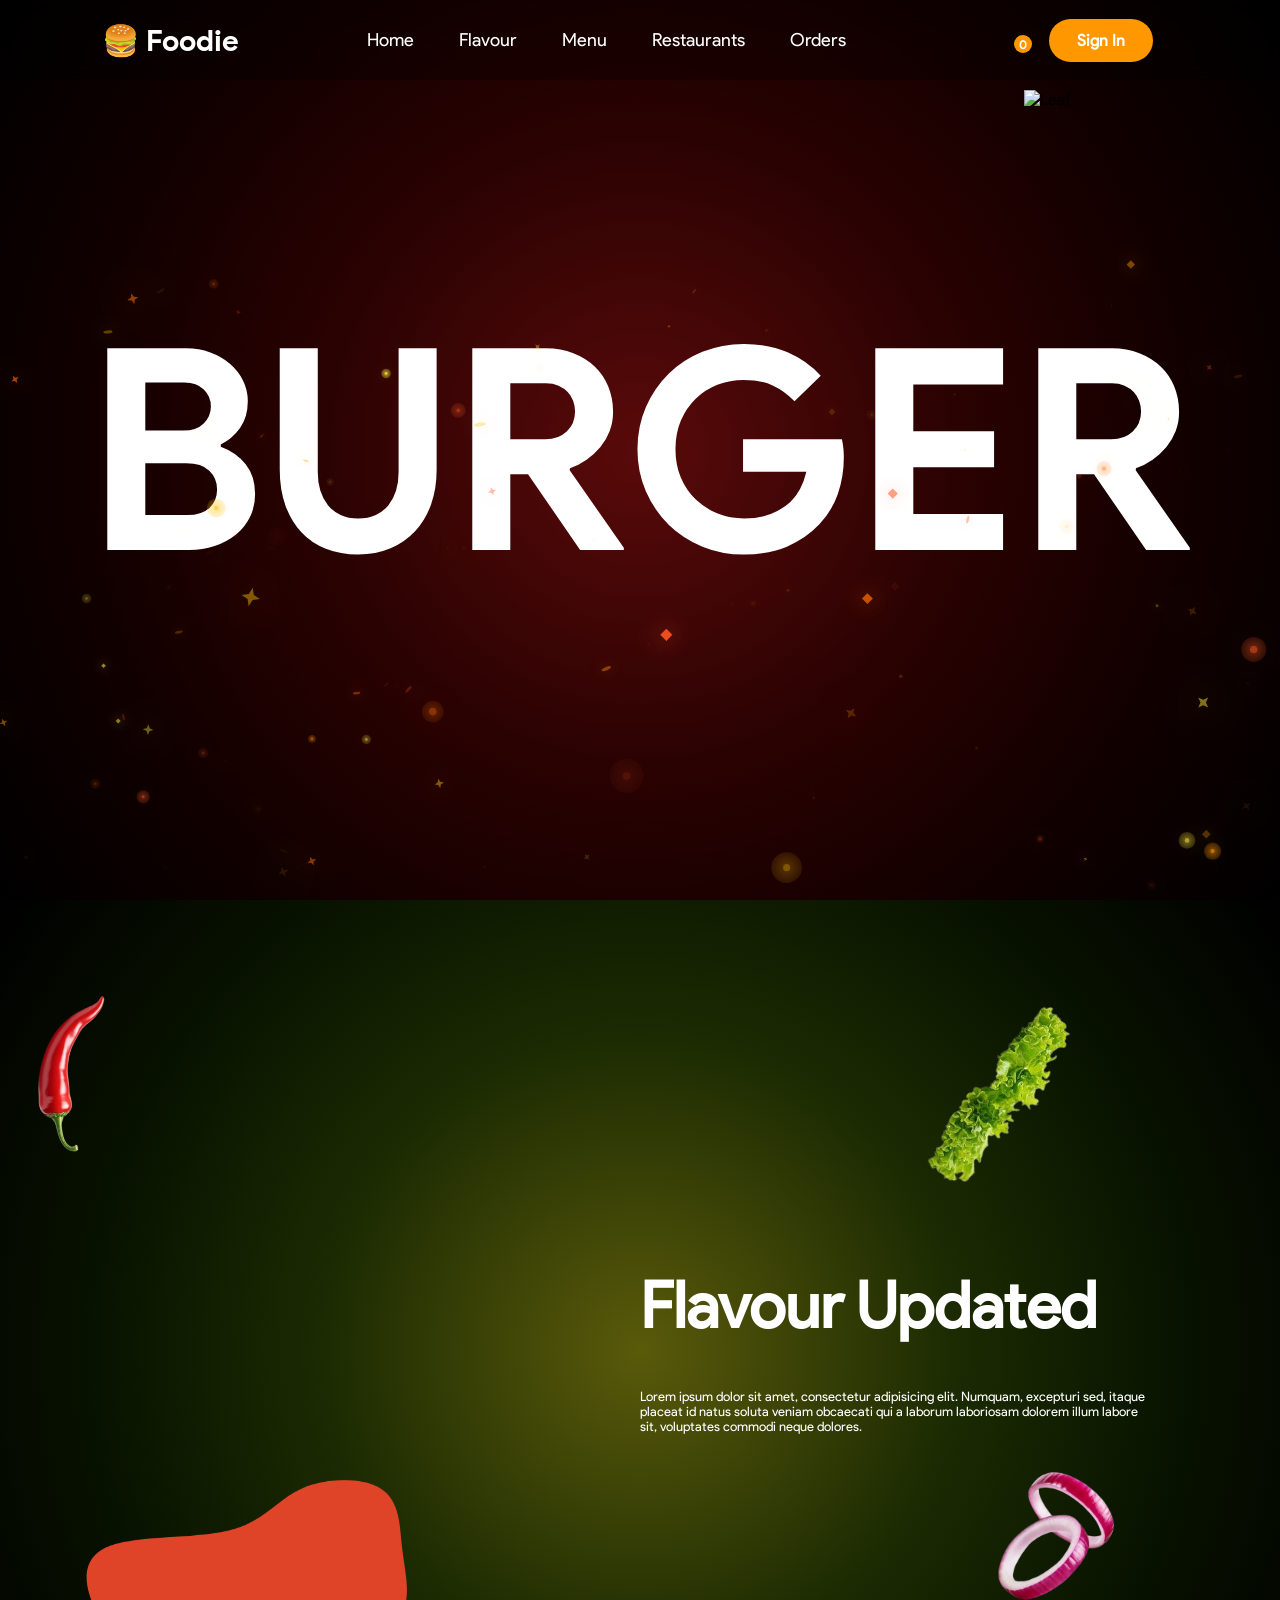
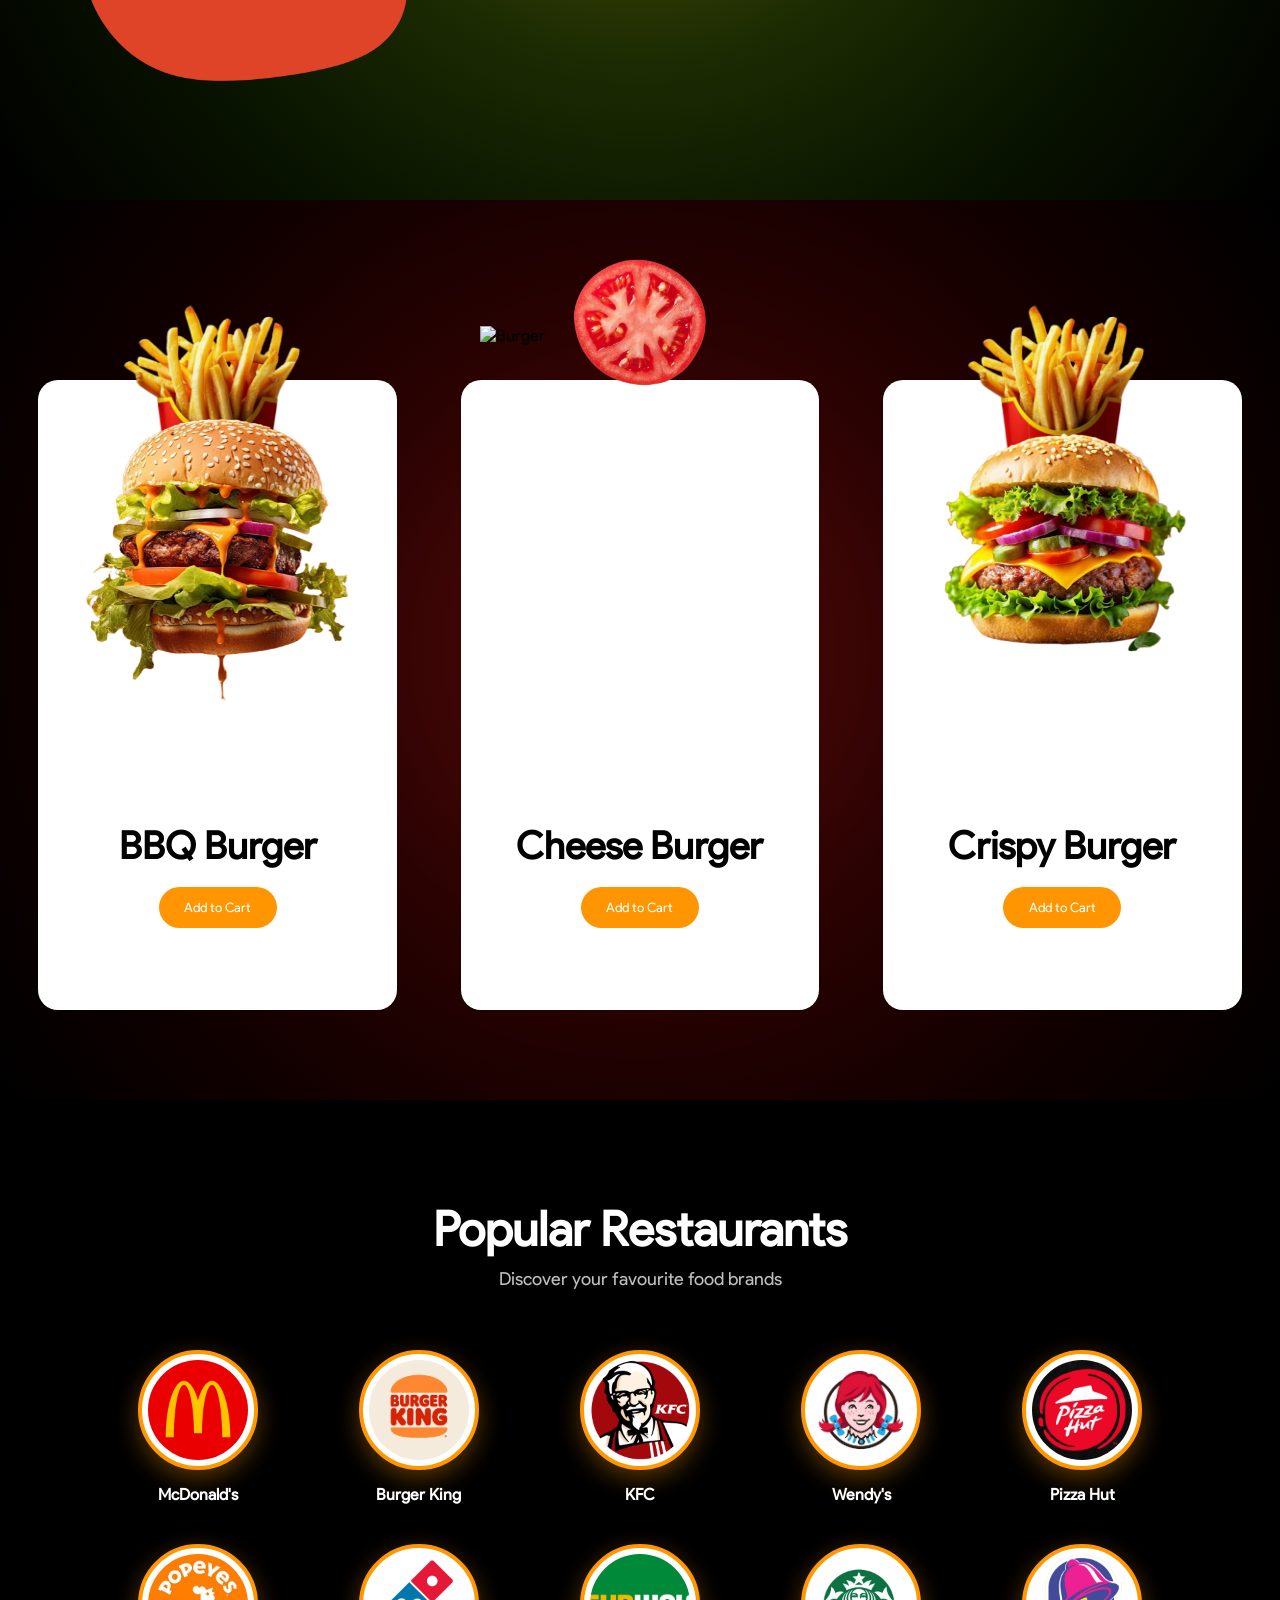
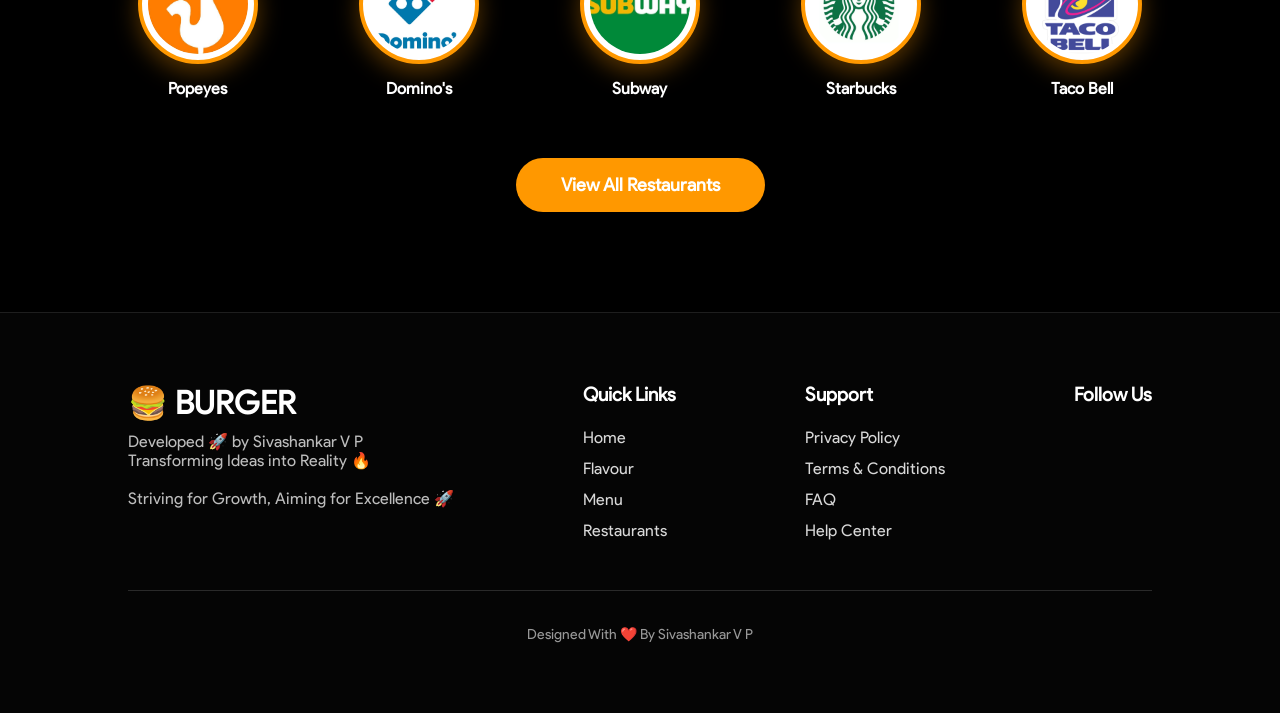
==== burger/index.html @ 48ea782d "Update footer and add new pages" ====
<!DOCTYPE html>
<html lang="en">
<head>
    <meta charset="UTF-8">
    <meta name="viewport" content="width=device-width, initial-scale=1.0">

    <!-- Remix Icons -->
    <link href="https://cdn.jsdelivr.net/npm/remixicon@3.5.0/fonts/remixicon.css" rel="stylesheet">

    <!-- CSS -->
    <link rel="stylesheet" href="style.css">

    <title>Animated Burger Website</title>
</head>

<body>

<div id="main">

    <!-- ================= NAVBAR ================= -->
    <nav>

    <a href="#" class="logo">🍔 Foodie</a>

    <div class="cntr-nav">

        <a href="#home">Home</a>
        <a href="#flavour">Flavour</a>
        <a href="#menu-section">Menu</a>
        <a href="#restaurants">Restaurants</a>
        <a href="#orders">Orders</a>

    </div>

    <div class="nav-right">
        <i class="ri-search-line" id="search-icon" style="color:#fff; font-size:24px; cursor:pointer; transition:.3s;" onmouseover="this.style.color='#ff9800'" onmouseout="this.style.color='#fff'"></i>
        <i class="ri-user-line" id="profile-icon" onclick="window.location.href='profile.html'" style="color:#fff; font-size:24px; cursor:pointer; transition:.3s;" onmouseover="this.style.color='#ff9800'" onmouseout="this.style.color='#fff'"></i>
        <div id="cart-icon-container" style="position:relative; cursor:pointer;" onclick="window.location.href='cart.html'">
            <i class="ri-shopping-cart-2-line" id="cart-icon" style="color:#fff; font-size:24px; transition:.3s;" onmouseover="this.style.color='#ff9800'" onmouseout="this.style.color='#fff'"></i>
            <span id="cart-count" style="position:absolute; top:-5px; right:-8px; background:#ff9800; color:#fff; font-size:12px; font-weight:bold; border-radius:50%; width:18px; height:18px; display:flex; align-items:center; justify-content:center;">0</span>
        </div>

        <a href="login.html" class="sign-btn">Sign In</a>

        <i class="ri-menu-fill" id="menu"></i>

    </div>

</nav>

    <!-- ================= HERO ================= -->
    <section class="one" id="home">

        <h1>BURGER</h1>

        <img id="tomato" src="Assets/tomato.png" alt="Tomato">
        <img id="burger" src="Assets/burger.png" alt="Burger">
        <img id="onion" src="Assets/onion.png" alt="Onion">
        <img id="bleaf" src="Assets/bleaf.png" alt="Leaf">
        <img id="chilli" src="Assets/chilli.png" alt="Chilli">
        <img id="leaf3" src="Assets/coconoutleaf.png" alt="Leaf">
        

    </section>


    <!-- ================= ABOUT ================= -->
    <section class="two" id="flavour">

        <div class="lft-two">

            <svg viewBox="0 0 200 200" xmlns="http://www.w3.org/2000/svg">
                <path fill="#e04428"
                    d="M41.5,-59.5C49.8,-51.1,49.7,-33.6,50.7,-19.2C51.7,-4.7,53.8,6.7,52.4,18.9C51.1,31.1,46.3,44.1,36.9,52.9C27.6,61.8,13.8,66.5,-2.5,70C-18.8,73.4,-37.7,75.6,-52.5,68.5C-67.3,61.5,-78.2,45.2,-84.5,27.1C-90.9,9,-92.7,-10.8,-80.5,-19.3C-68.3,-27.8,-42.1,-24.8,-26.3,-30.8C-10.6,-36.8,-5.3,-51.7,5.7,-59.5C16.6,-67.3,33.2,-68,41.5,-59.5Z"
                    transform="translate(100 100)" />
            </svg>

        </div>

        <div class="rght-two">

            <h1>Flavour Updated</h1>

            <p>
                Lorem ipsum dolor sit amet, consectetur adipisicing elit.
                Numquam, excepturi sed, itaque placeat id natus soluta
                veniam obcaecati qui a laborum laboriosam dolorem illum
                labore sit, voluptates commodi neque dolores.
            </p>

        </div>

    </section>

    <!-- ================= PRODUCTS ================= -->
    <section class="three" id="menu-section">

        <div class="card">

            <img class="lemon fries" src="Assets/fries.png" alt="">
            <img id="burger1" src="Assets/burger1.png" alt="">

            <h1>BBQ Burger</h1>

            <button onclick="addToCartFromHome('BBQ Burger', 199, 'Assets/burger1.png')">Add to Cart</button>

        </div>

        <div class="card">

            <h1>Cheese Burger</h1>

            <button onclick="addToCartFromHome('Cheese Burger', 179, 'Assets/burger1.png')">Add to Cart</button>

        </div>

        <div class="card">

            <img class="lemon fries" src="Assets/fries.png" alt="">
            <img id="burger2" src="Assets/burger2.png" alt="">

            <h1>Crispy Burger</h1>

            <button onclick="addToCartFromHome('Crispy Burger', 159, 'Assets/burger2.png')">Add to Cart</button>

        </div>

    </section>
    <!-- Restaurants -->

<section class="restaurants" id="restaurants">

    <div class="restaurant-title">
        <h1>Popular Restaurants</h1>
        <p>Discover your favourite food brands</p>
    </div>

    <div class="restaurant-list">

        <!-- First 10 Restaurants -->

        <div class="restaurant-item">
            <img src="Assets/logos/mcdonalds.png" alt="McDonald's">
            <span>McDonald's</span>
        </div>

        <div class="restaurant-item">
            <img src="Assets/logos/burgerking.png" alt="Burger King">
            <span>Burger King</span>
        </div>

        <div class="restaurant-item">
            <img src="Assets/logos/kfc.png" alt="KFC">
            <span>KFC</span>
        </div>

        <div class="restaurant-item">
            <img src="Assets/logos/wendys.png" alt="Wendy's">
            <span>Wendy's</span>
        </div>

        <div class="restaurant-item">
            <img src="Assets/logos/pizzahut.png" alt="Pizza Hut">
            <span>Pizza Hut</span>
        </div>

        <div class="restaurant-item">
            <img src="Assets/logos/popeyes.png" alt="Popeyes">
            <span>Popeyes</span>
        </div>

        <div class="restaurant-item">
            <img src="Assets/logos/dominos.png" alt="Domino's">
            <span>Domino's</span>
        </div>

        <div class="restaurant-item">
            <img src="Assets/logos/subway.png" alt="Subway">
            <span>Subway</span>
        </div>

        <div class="restaurant-item">
            <img src="Assets/logos/starbucks.png" alt="Starbucks">
            <span>Starbucks</span>
        </div>

        <div class="restaurant-item">
            <img src="Assets/logos/tacobell.png" alt="Taco Bell">
            <span>Taco Bell</span>
        </div>

        <!-- Hidden Restaurants -->

        <div class="restaurant-item more">
            <img src="Assets/logos/california.png" alt="California Burrito">
            <span>California Burrito</span>
        </div>

        <div class="restaurant-item more">
            <img src="Assets/logos/wowmomo.png" alt="Wow! Momo">
            <span>Wow! Momo</span>
        </div>

        <div class="restaurant-item more">
            <img src="Assets/logos/chicking.png" alt="Chicking">
            <span>Chicking</span>
        </div>

        <div class="restaurant-item more">
            <img src="Assets/logos/faasos.png" alt="Faasos">
            <span>Faasos</span>
        </div>

        <div class="restaurant-item more">
            <img src="Assets/logos/behrouzbiryani.png" alt="Behrouz Biryani">
            <span>Behrouz Biryani</span>
        </div>

    </div>

    <div class="view-btn">
        <button id="viewMore">View All Restaurants</button>
    </div>

</section>

</section>
    <!-- ================= FOOTER ================= -->
    <footer class="footer">

        <div class="footer-container">

            <div class="footer-logo">
                <h2>🍔 BURGER</h2>
                <p>Developed 🚀 by Sivashankar V P<br>
                Transforming Ideas into Reality 🔥<br><br>
                Striving for Growth, Aiming for Excellence 🚀</p>
            </div>

            <div class="footer-links">

                <h3>Quick Links</h3>

                <a href="#">Home</a>
                <a href="#">Flavour</a>
                <a href="#">Menu</a>
                <a href="#">Restaurants</a>

            </div>

            <div class="footer-links">

                <h3>Support</h3>

                <a href="#">Privacy Policy</a>
                <a href="#">Terms & Conditions</a>
                <a href="#">FAQ</a>
                <a href="#">Help Center</a>

            </div>

            <div class="footer-social">

                <h3>Follow Us</h3>

                <div class="icons">

                    <a href="https://www.instagram.com/sivashankar__007/" target="_blank" style="color: inherit; text-decoration: none;"><i class="ri-instagram-line"></i></a>
                    <a href="https://www.linkedin.com/in/sivashankar-vp" target="_blank" style="color: inherit; text-decoration: none;"><i class="ri-linkedin-fill"></i></a>
                </div>

            </div>

        </div>

        <div class="copyright">
            <span style="margin-top: 10px; display: inline-block; font-size: 14px;">Designed With <a href="https://www.instagram.com/sivashankar__007/" target="_blank" style="color: #ff4d6d; text-decoration: none;">❤️</a> By Sivashankar V P</span>
        </div>

    </footer>

</div>

<!-- ================= GSAP ================= -->

<script src="https://cdnjs.cloudflare.com/ajax/libs/gsap/3.12.2/gsap.min.js"></script>

<script src="https://cdnjs.cloudflare.com/ajax/libs/gsap/3.12.2/ScrollTrigger.min.js"></script>

<script>
    function addToCartFromHome(name, price, img) {
        const cart = JSON.parse(localStorage.getItem('cart')) || [];
        const existing = cart.find(item => item.name === name);
        if (existing) {
            existing.quantity += 1;
        } else {
            cart.push({ id: Date.now(), name: name, price: price, quantity: 1, img: img });
        }
        localStorage.setItem('cart', JSON.stringify(cart));
        updateCartCount();

        // Brief visual feedback on the clicked button
        event.target.textContent = '✓ Added!';
        event.target.style.background = '#4caf50';
        setTimeout(() => {
            event.target.textContent = 'Add to Cart';
            event.target.style.background = '';
        }, 1200);
    }

    function updateCartCount() {
        const cart = JSON.parse(localStorage.getItem('cart')) || [];
        const total = cart.reduce((sum, item) => sum + item.quantity, 0);
        const badge = document.getElementById('cart-count');
        if (badge) badge.textContent = total;
    }
    // Update on page load
    document.addEventListener('DOMContentLoaded', updateCartCount);
</script>

<script src="script.js"></script>
<script src="https://cdn.jsdelivr.net/npm/particles.js@2.0.0/particles.min.js"></script>
<script src="particles-init.js"></script>
</body>
</html>
---- burger/style.css ----
@font-face {
    font-family: Product Sans;
    src: url(Fonts/Product\ Sans\ Regular.ttf);
}
@font-face {
    font-family: Product Sans B;
    src: url(Fonts/Product\ Sans\ Bold.ttf);
}
*{
    margin: 0;
    padding: 0;
    box-sizing: border-box;
    font-family: Product Sans;
}
html,
body{
    width:100%;
    overflow-x:hidden;
    scroll-behavior:smooth;
    background:#000;
}

body::-webkit-scrollbar {
    display: none;
  }

#main{
    width:100%;
    overflow-x:hidden;
}

nav{
    position:fixed;
    top:0;
    left:0;
    width:100%;
    height:80px;

    display:flex;
    align-items:center;
    justify-content:space-between;

    padding:0 8%;

    z-index:999;

    background:rgba(0,0,0,.25);
    backdrop-filter:blur(12px);
}

.logo{
    font-size:30px;
    color:#fff;
    text-decoration:none;
    font-family:Product Sans B;
}

.cntr-nav{
    display:flex;
    align-items:center;
    gap:45px;
}

.cntr-nav a{
    color:#fff;
    text-decoration:none;
    font-size:18px;
    transition:.3s;
}

.cntr-nav a:hover{
    color:#ff9800;
}

.nav-right{
    display:flex;
    align-items:center;
    gap:25px;
}

.sign-btn{
    padding:12px 28px;
    border-radius:50px;
    background:#ff9800;
    color:#fff;
    text-decoration:none;
    font-weight:600;
    transition:.3s;
}

.sign-btn:hover{
    background:#ff7b00;
}

#menu{
    color:#fff;
    font-size:30px;
    cursor:pointer;
}

.one{
    display: flex;
    align-items: center;
    justify-content: center;
    width: 100%;
    height: 100vh;
    background: radial-gradient(
    circle at center,
    #5A0A0A 0%,
    #2B0202 40%,
    #120000 70%,
    #000000 100%
);
}

.one h1{
    font-size: 25vw;
    font-family: Product Sans B;
    color: #fff;
}

#burger{
    position: absolute;
    width: 35%;
    z-index: 2;
    transition: all cubic-bezier(0.19, 1, 0.22, 1)0.5s;
}

#tomato{
    position: absolute;
    top: 10%;
    left: 32%;
    width: 15%;
    z-index: 1;
    transition: all cubic-bezier(0.19, 1, 0.22, 1)0.5s;

}

#onion{
    position: absolute;
    width: 20%;
    z-index: 3;
    top: 55%;
    right: 30%;
    transition: all cubic-bezier(0.19, 1, 0.22, 1)0.5s;

}

#bleaf{
    top: 10%;
    left: 0%;
    transform: rotate(60deg);
    position: absolute;
    width: 18%;
    transition: all cubic-bezier(0.19, 1, 0.22, 1)0.5s;

}

#chilli{
    top: 70%;
    left: 80%;
    transform: rotate(-90deg);
    position: absolute;
    width: 12%;
    transition: all cubic-bezier(0.19, 1, 0.22, 1)0.5s;

}

#leaf3{
    position: absolute;
    width: 20%;
    top: 10%;
    right: 0%;
}

.two{
    display: flex;
    width: 100%;
    height: 100vh;
    background: radial-gradient(
    circle at center,
    #5a5a0a 0%,
    #1c2b02 40%,
    #081200 70%,
    #000000 100%
);
}

.lft-two, .rght-two{
    display: flex;
    align-items: flex-start;
    justify-content: center;
    flex-direction: column;
    gap: 5vh;
    width: 50%;
    height: 100%;
}

.lft-two svg{
    margin-top: 50vh;
    width: 90%;
    transform: rotateX(50deg);
}

.rght-two h1{
    color: #fff;
    font-size: 5vw;
}

.rght-two p{
    font-size: 1vw;
    color: #fff;
    width: 80%;
}

.three{
    display: flex;
    align-items: center;
    justify-content: center;
    gap: 5vw;
    width: 100%;
    height: 100vh;
     background: radial-gradient(
    circle at center,
    #5A0A0A 0%,
    #2B0202 40%,
    #120000 70%,
    #000000 100%
);
}

.card{
    position: relative;
    display: flex;
    align-items: center;
    justify-content: center;
    flex-direction: column;
    gap: 2vh;
    width: 25vw;
    height: 70vh;
    margin-top: 10vh;
    border-radius: 20px;
    background-color: #fff;
}

.card h1{
    margin-top:40vh;
    font-size:3vw;
    position:relative;
    z-index:5;
}

.card button{
    font-size: 1vw;
    border-radius: 50px;
    border: none;
    color: #fff;
    background-color: rgb(255, 149, 0);
    padding: 1vw 2vw;
    position: relative;
    z-index: 5;
}

#burger1{
    position:absolute;
    top:-5%;
    left:50%;
    width:75%;
    transform:translateX(-50%);
    z-index:3;
    will-change:transform;
    transition:all .5s cubic-bezier(.19,1,.22,1);
}

#burger2{
    position: absolute;
    top: -5%;
    left: 50%;
    width: 75%;
    transform: translateX(-50%);
    z-index: 2;
    will-change: transform;
    transition: all .5s cubic-bezier(.19,1,.22,1);
}

.lemon{
    position: absolute;
    top: -18%;
    left: 50%;
    width: 55%;
    transform: translateX(-50%);
    transition: all .5s cubic-bezier(0.19,1,0.22,1);
    z-index: 2;
    will-change: transform;
}

.restaurants{
    width:100%;
    padding:100px 8%;
      background:#000;
}

.restaurant-title{
    text-align:center;
    margin-bottom:60px;
}

.restaurant-title h1{
    color:#fff;
    font-size:3rem;
    margin-bottom:10px;
}

.restaurant-title p{
    color:#bfbfbf;
    font-size:18px;
}

.restaurant-list{
    display:grid;
    grid-template-columns:repeat(5, minmax(150px,1fr));
    gap:40px 30px;
    justify-items:center;
    align-items:start;
}

.restaurant-item{
    display:flex;
    flex-direction:column;
    align-items:center;
    justify-content:center;
    text-align:center;
    cursor:pointer;
    transition:.35s ease;
}

.restaurant-item:hover{
    transform:translateY(-8px) scale(1.05);
}

.restaurant-item img{
    width:120px;
    height:120px;
    border-radius:50%;
    object-fit:cover;
    background:#fff;
    padding:6px;
    border:4px solid #ff9800;
    box-shadow:0 8px 25px rgba(255,152,0,.35);
}

.restaurant-item span{
    margin-top:15px;
    color:#fff;
    font-size:16px;
    font-weight:600;
}

.more{
    display:none;
}

.view-btn{
    display:flex;
    justify-content:center;
    margin-top:60px;
}

.view-btn button{
    padding:16px 45px;
    border:none;
    border-radius:50px;
    background:#ff9800;
    color:#fff;
    font-size:18px;
    font-weight:600;
    cursor:pointer;
    transition:.3s;
}

.view-btn button:hover{
    background:#ff7b00;
    transform:translateY(-3px);
}
.footer{
    width:100%;
    background:rgba(8, 8, 8, 0.7);
    backdrop-filter:blur(15px);
    -webkit-backdrop-filter:blur(15px);
    border-top:1px solid rgba(255,255,255,0.1);
    color:#fff;
    padding:70px 10%;
}

.footer-container{
    display:flex;
    justify-content:space-between;
    flex-wrap:wrap;
    gap:50px;
}

.footer-logo h2{
    font-size:2rem;
    margin-bottom:10px;
}

.footer-logo p{
    color:#bdbdbd;
}

.footer-links{
    display:flex;
    flex-direction:column;
    gap:12px;
}

.footer-links h3{
    margin-bottom:10px;
}

.footer-links a{
    color:#d8d8d8;
    text-decoration:none;
    transition:.3s;
}

.footer-links a:hover{
    color:#ff9800;
}

.footer-social .icons{
    display:flex;
    gap:20px;
    margin-top:15px;
}

.footer-social i{
    font-size:28px;
    cursor:pointer;
    transition:.3s;
}

.footer-social i:hover{
    color:#ff9800;
    transform:translateY(-5px);
}

.copyright{
    text-align:center;
    margin-top:50px;
    border-top:1px solid rgba(255,255,255,.15);
    padding-top:25px;
    color:#999;
}
/* ==========================
Responsive Design
========================== */

/* Large Laptop */

@media(max-width:1400px){

.one h1{
    font-size:22vw;
}

#burger{
    width:42%;
}

.card{
    width:28vw;
}

}

/* Laptop */

@media(max-width:1200px){

nav{
    padding:0 6vw;
}

nav a{
    font-size:16px;
}

nav i{
    font-size:22px;
}

#burger{
    width:45%;
}

#tomato{
    width:18%;
}

#onion{
    width:22%;
}

.card{
    width:30vw;
    height:65vh;
}

.card h1{
    font-size:38px;
}

}

/* Tablet */

@media(max-width:992px){

.one h1{
    font-size:24vw;
}

#burger{
    width:60%;
}

#tomato{
    width:22%;
}

#onion{
    width:26%;
}

#bleaf{
    width:25%;
}

#chilli{
    width:18%;
}

.two{
    flex-direction:column;
    height:auto;
    padding:80px 0;
}

.lft-two,
.rght-two{
    width:100%;
    align-items:center;
    text-align:center;
}

.lft-two svg{
    margin-top:0;
    width:70%;
}

.rght-two{
    padding:40px;
}

.rght-two h1{
    font-size:55px;
}

.rght-two p{
    width:90%;
    font-size:16px;
    line-height:28px;
}

.three{
    flex-direction:column;
    height:auto;
    padding:120px 0;
}

.card{
    width:80%;
    height:520px;
}

.card h1{
    font-size:45px;
}

.card button{
    font-size:18px;
    padding:15px 40px;
}

#burger1{
    width:40%;
}

#burger2{
    width:55%;
}

.lemon{
    width:220px;
}

}

/* Mobile */

@media(max-width:768px){

nav{
    padding:0 20px;
}

.cntr-nav{
    display:none;
}

nav a{
    font-size:20px;
}

nav i{
    font-size:28px;
}

.one{
    overflow:hidden;
}

.one h1{
    font-size:28vw;
}

#burger{
    width:82%;
}

#tomato{
    width:30%;
    left:15%;
}

#onion{
    width:35%;
    right:8%;
}

#bleaf{
    width:30%;
}

#chilli{
    width:22%;
}

#leaf3{
    width:35%;
}

.rght-two h1{
    font-size:42px;
}

.rght-two p{
    font-size:15px;
    line-height:28px;
}

.card{
    width:90%;
    height:500px;
}

.card h1{
    font-size:38px;
}

.card button{
    font-size:16px;
}

.footer-container{
    flex-direction:column;
}

}

/* Small Mobile */

@media(max-width:480px){

.one h1{
    font-size:30vw;
}

#burger{
    width:95%;
}

#tomato{
    width:34%;
}

#onion{
    width:42%;
}

#bleaf{
    width:40%;
}

#chilli{
    width:28%;
}

#leaf3{
    width:45%;
}

.rght-two h1{
    font-size:34px;
}

.rght-two p{
    width:95%;
    font-size:14px;
}

.card{
    width:94%;
    height:460px;
}

.card h1{
    font-size:32px;
}

.card button{
    padding:14px 34px;
}

.footer{
    padding:50px 25px;
}

.footer-logo h2{
    font-size:30px;
}

}
@media(max-width:768px){

.cntr-nav{

    position:absolute;
    top:80px;
    left:0;
    width:100%;

    background:#111;

    display:flex;
    flex-direction:column;

    align-items:center;

    gap:30px;

    padding:40px 0;

    transform:translateY(-150%);

    transition:.4s;

}

.cntr-nav.show{
    transform:translateY(0);
}

.sign-btn{
    display:none;
}

}

#particles-js {
    position: fixed;
    width: 100%;
    height: 100%;
    top: 0;
    left: 0;
    z-index: 1;
    pointer-events: none;
}
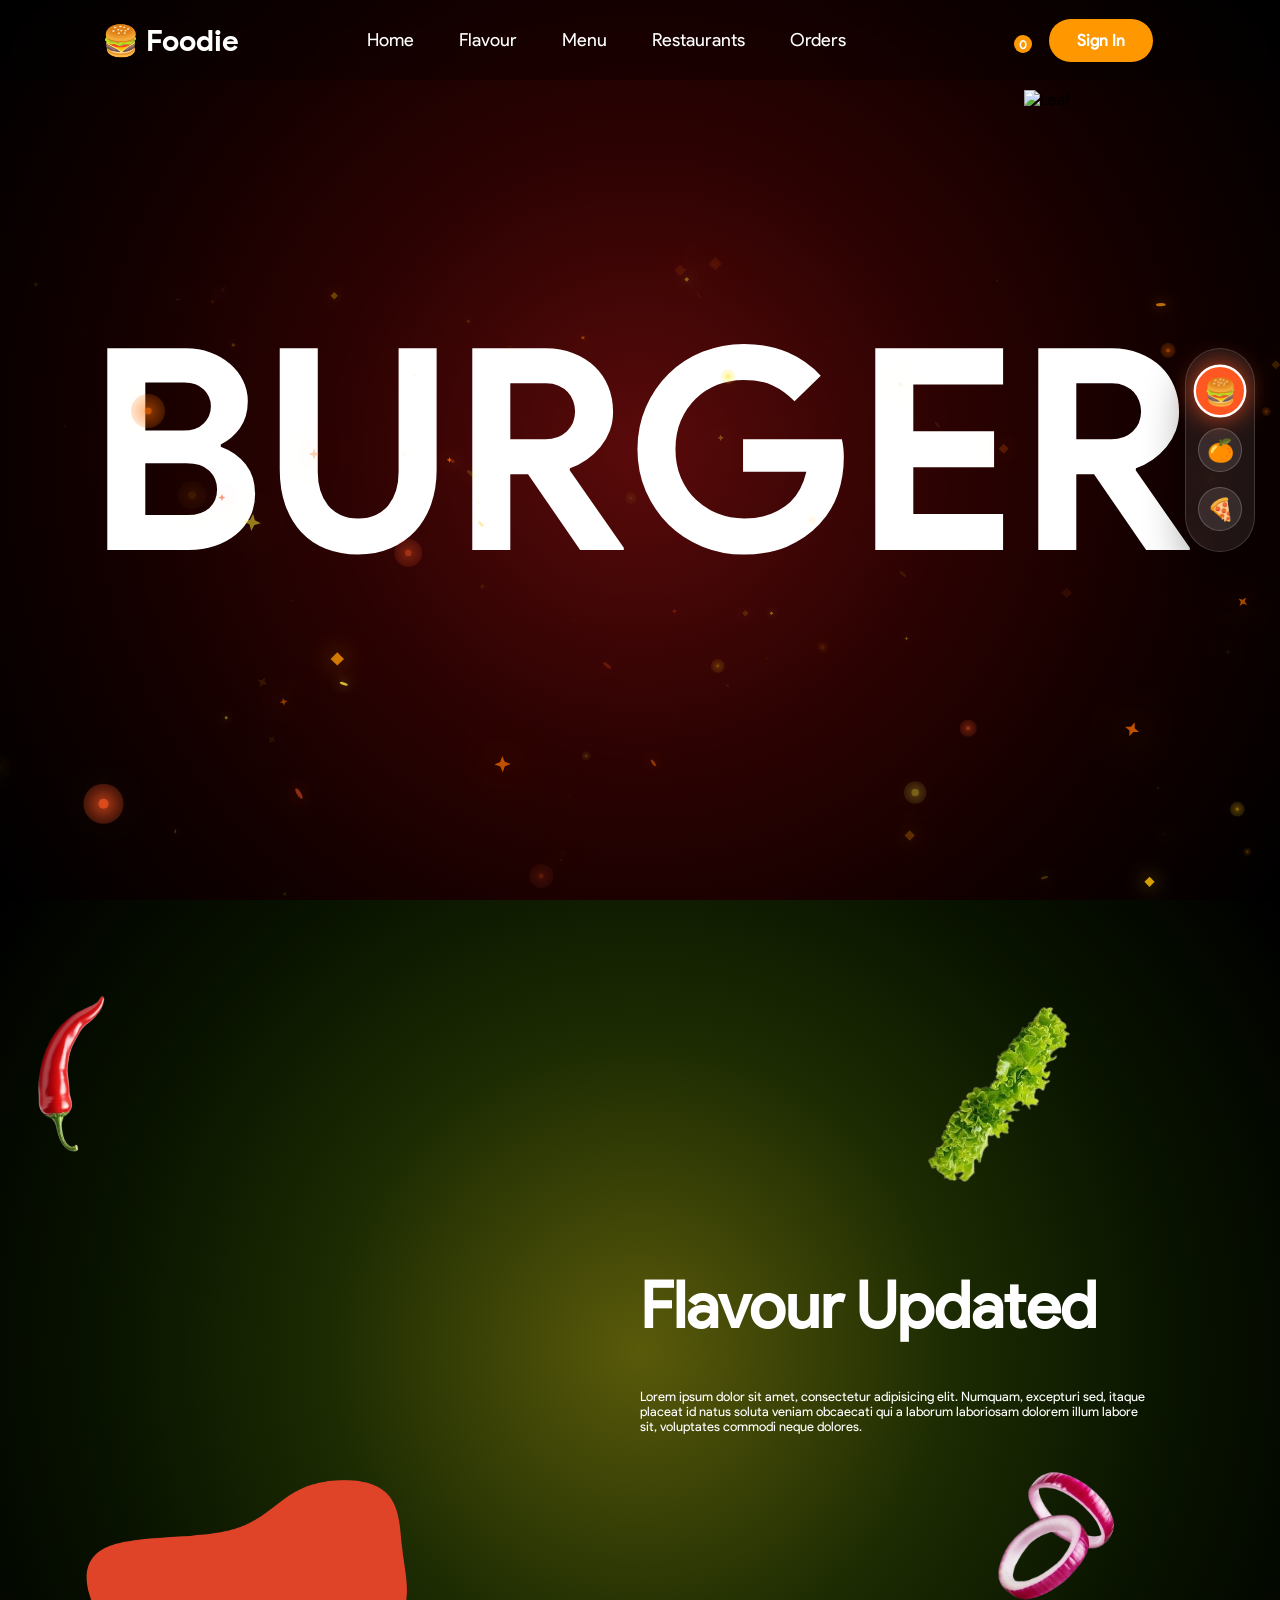
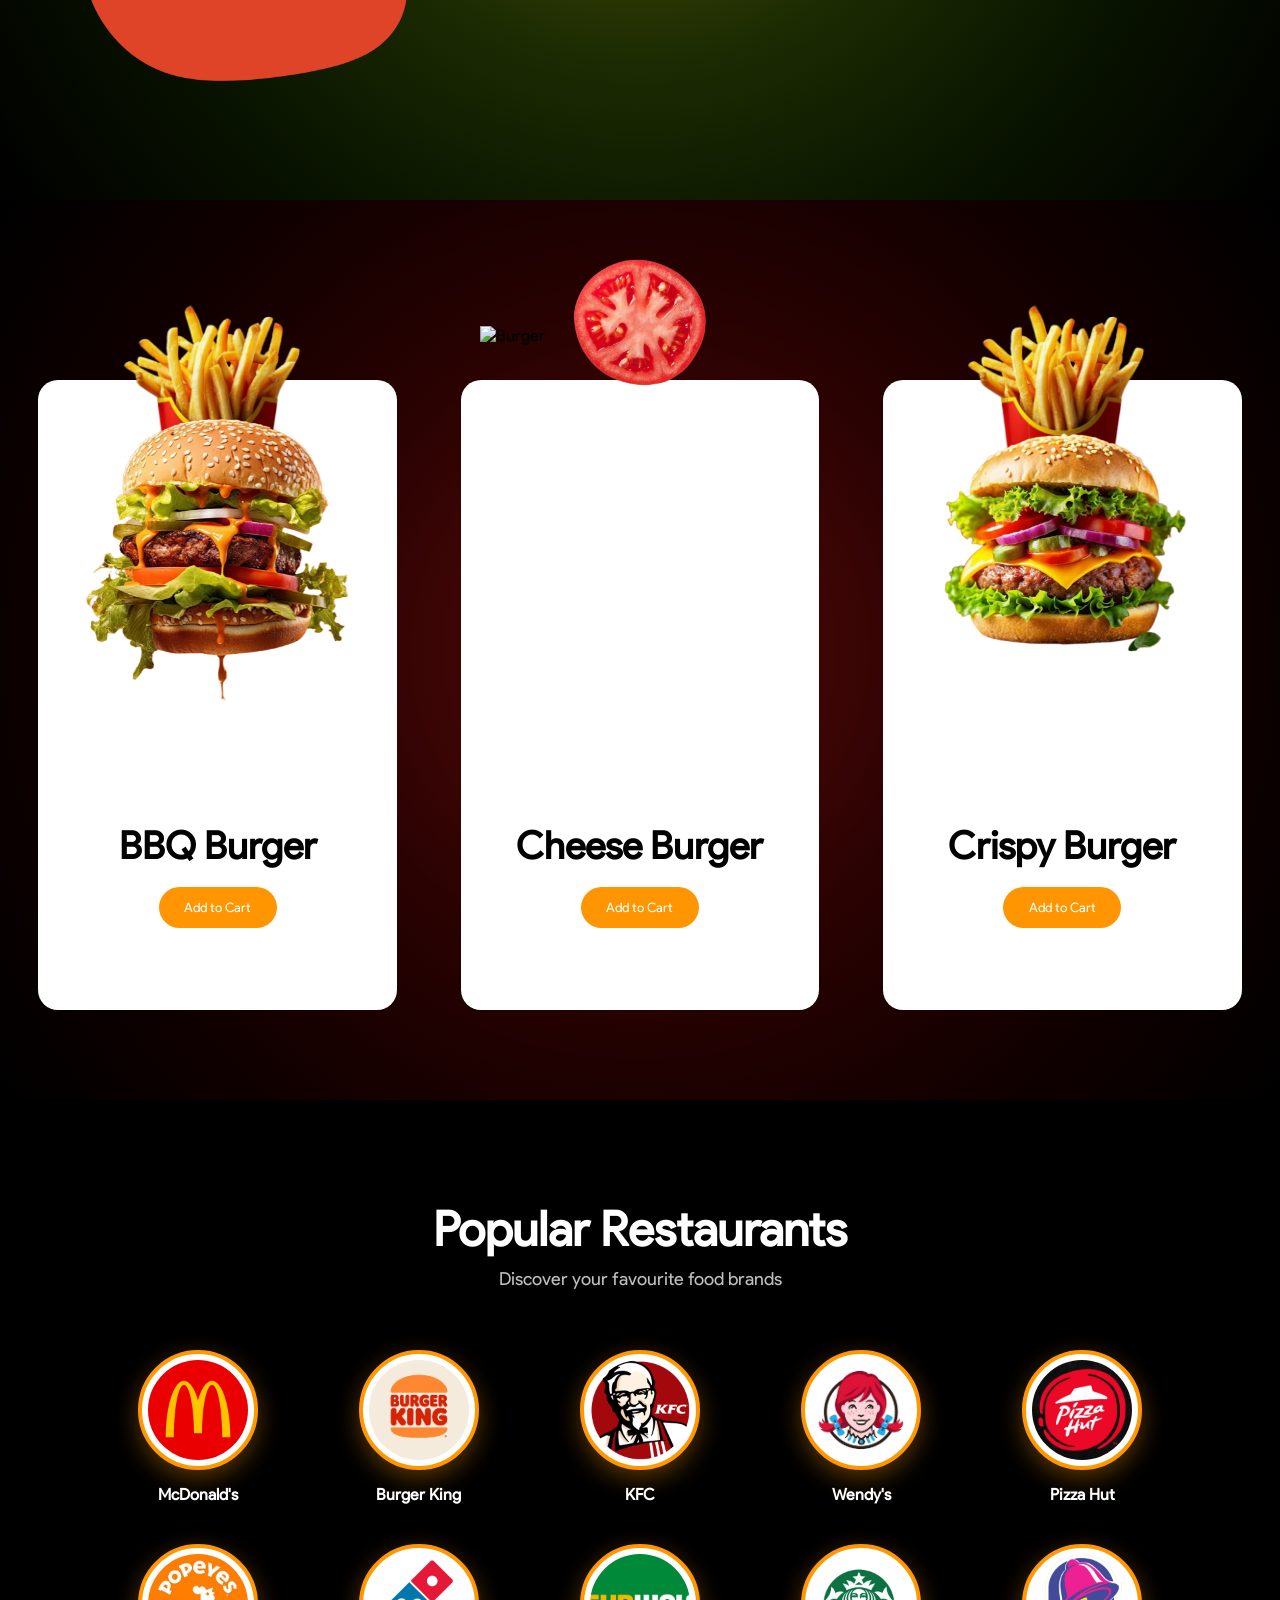
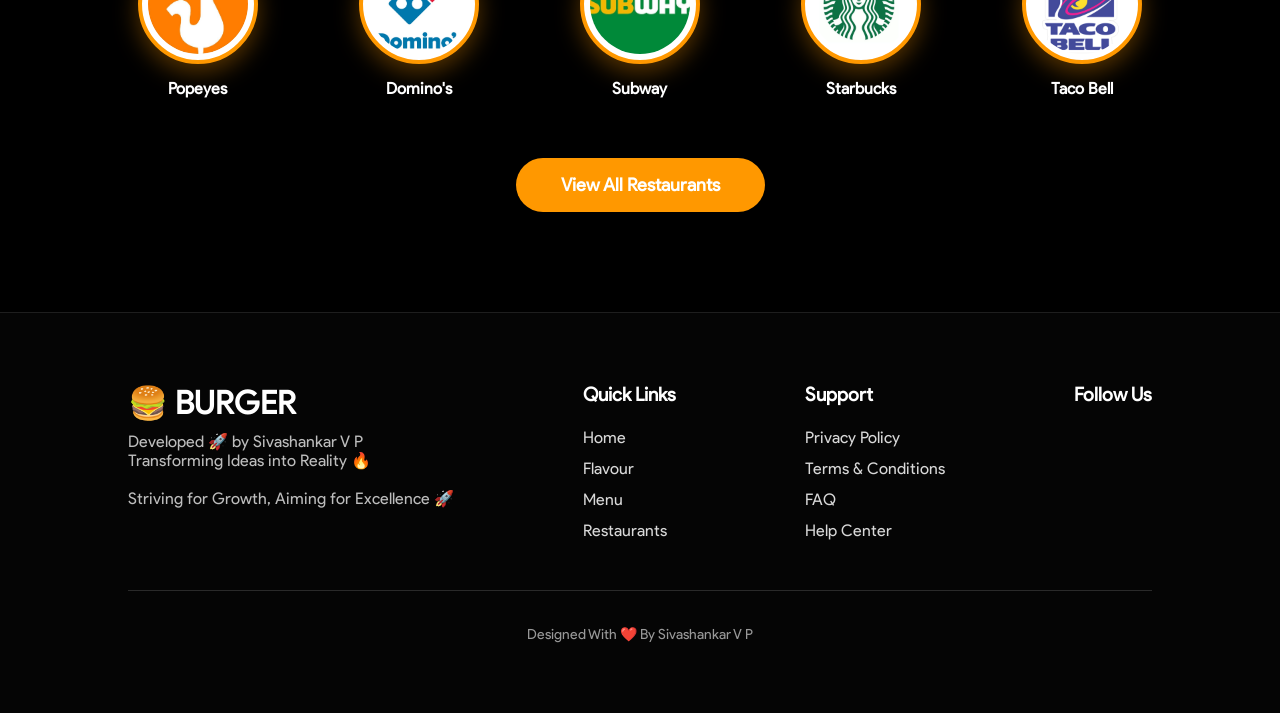
==== commit a6f129da: "Merge Fanta into Burger and reorganize assets" ====
--- a/burger/index.html
+++ b/burger/index.html
@@ -40,6 +40,8 @@
             <span id="cart-count" style="position:absolute; top:-5px; right:-8px; background:#ff9800; color:#fff; font-size:12px; font-weight:bold; border-radius:50%; width:18px; height:18px; display:flex; align-items:center; justify-content:center;">0</span>
         </div>
 
+
+
         <a href="login.html" class="sign-btn">Sign In</a>
 
         <i class="ri-menu-fill" id="menu"></i>
@@ -49,7 +51,7 @@
 </nav>
 
     <!-- ================= HERO ================= -->
-    <section class="one" id="home">
+    <section class="one burger-section" id="home">
 
         <h1>BURGER</h1>
 
@@ -65,7 +67,7 @@
 
 
     <!-- ================= ABOUT ================= -->
-    <section class="two" id="flavour">
+    <section class="two burger-section" id="flavour">
 
         <div class="lft-two">
 
@@ -93,7 +95,7 @@
     </section>
 
     <!-- ================= PRODUCTS ================= -->
-    <section class="three" id="menu-section">
+    <section class="three burger-section" id="menu-section">
 
         <div class="card">
 
@@ -122,6 +124,81 @@
             <h1>Crispy Burger</h1>
 
             <button onclick="addToCartFromHome('Crispy Burger', 159, 'Assets/burger2.png')">Add to Cart</button>
+
+        </div>
+
+    </section>
+
+    <!-- ================= FANTA HERO ================= -->
+    <section class="fanta-one fanta-section" id="fanta-home" style="display: none;">
+
+        <h1>FANTA</h1>
+
+        <img id="fanta-orange-cut" src="Assets/orange2.png" alt="Orange Cut">
+        <img id="fanta-fanta" src="Assets/fanta.png" alt="Fanta Can">
+        <img id="fanta-orange" src="Assets/orange.webp" alt="Orange">
+        <img id="fanta-leaf" src="Assets/leaf.webp" alt="Leaf">
+        <img id="fanta-leaf2" src="Assets/leaf2.png" alt="Leaf">
+        <img id="fanta-leaf3" src="Assets/coconoutleaf.png" alt="Leaf">
+
+    </section>
+
+
+    <!-- ================= FANTA ABOUT ================= -->
+    <section class="fanta-two fanta-section" id="fanta-flavour" style="display: none;">
+
+        <div class="fanta-lft-two">
+
+            <svg viewBox="0 0 200 200" xmlns="http://www.w3.org/2000/svg">
+                <path fill="#e04428"
+                    d="M41.5,-59.5C49.8,-51.1,49.7,-33.6,50.7,-19.2C51.7,-4.7,53.8,6.7,52.4,18.9C51.1,31.1,46.3,44.1,36.9,52.9C27.6,61.8,13.8,66.5,-2.5,70C-18.8,73.4,-37.7,75.6,-52.5,68.5C-67.3,61.5,-78.2,45.2,-84.5,27.1C-90.9,9,-92.7,-10.8,-80.5,-19.3C-68.3,-27.8,-42.1,-24.8,-26.3,-30.8C-10.6,-36.8,-5.3,-51.7,5.7,-59.5C16.6,-67.3,33.2,-68,41.5,-59.5Z"
+                    transform="translate(100 100)" />
+            </svg>
+
+        </div>
+
+        <div class="fanta-rght-two">
+
+            <h1>Flavour Updated</h1>
+
+            <p>
+                Lorem ipsum dolor sit amet, consectetur adipisicing elit. Numquam, excepturi sed, itaque placeat id natus soluta veniam obcaecati qui a laborum laboriosam dolorem illum labore sit, voluptates commodi neque dolores tempore temporibus deleniti? Nobis, ratione hic error quis cum neque nulla laudantium nostrum sit nihil dolorum quisquam enim quaerat, eaque ex sequi, harum totam quia non! Labore, neque! Amet voluptatem illo similique recusandae! Ex quaerat quibusdam asperiores, ducimus tempore magni labore. Tenetur voluptas, quos ex repellendus provident mollitia laboriosam adipisci alias a impedit, cum accusamus rerum delectus eaque facilis veniam quia laborum incidunt ea assumenda! Eos magni aspernatur quod distinctio.
+            </p>
+
+        </div>
+
+    </section>
+
+    <!-- ================= FANTA PRODUCTS ================= -->
+    <section class="fanta-three fanta-section" id="fanta-menu-section" style="display: none;">
+
+        <div class="fanta-card">
+
+            <img class="fanta-lemon fanta-lemon1" src="Assets/lemon.webp" alt="">
+            <img id="fanta-cocacola" src="Assets/cocacola.png" alt="">
+
+            <h1>CocaCola</h1>
+
+            <button onclick="addToCartFromHome('CocaCola', 99, 'Assets/cocacola.png')">Add to Cart</button>
+
+        </div>
+
+        <div class="fanta-card">
+
+            <h1>Fanta</h1>
+
+            <button onclick="addToCartFromHome('Fanta', 89, 'Assets/fanta.png')">Add to Cart</button>
+
+        </div>
+
+        <div class="fanta-card">
+
+            <img class="fanta-lemon fanta-lemon2" src="Assets/lemon.webp" alt="">
+            <img id="fanta-pepsi" src="Assets/pepsi.png" alt="">
+
+            <h1>Pepsi</h1>
+
+            <button onclick="addToCartFromHome('Pepsi', 99, 'Assets/pepsi.png')">Add to Cart</button>
 
         </div>
 
@@ -318,6 +395,13 @@
     document.addEventListener('DOMContentLoaded', updateCartCount);
 </script>
 
+    <!-- ================= FLOATING GLASSMORPHIC THEME SELECTOR ================= -->
+    <div class="theme-selector-floating">
+        <button id="burger-theme" class="theme-btn active-theme" title="Burger Theme">🍔</button>
+        <button id="fanta-theme" class="theme-btn" title="Fanta Theme">🍊</button>
+        <button id="pizza-theme" class="theme-btn" title="Pizza Theme">🍕</button>
+    </div>
+
 <script src="script.js"></script>
 <script src="https://cdn.jsdelivr.net/npm/particles.js@2.0.0/particles.min.js"></script>
 <script src="particles-init.js"></script>
--- a/burger/style.css
+++ b/burger/style.css
@@ -796,4 +796,345 @@
     left: 0;
     z-index: 1;
     pointer-events: none;
+}
+
+/* ==========================================================================
+   Fanta Theme Styles & Animations
+   ========================================================================== */
+
+   
+.fanta-one {
+    display: flex;
+    align-items: center;
+    justify-content: center;
+    width: 100%;
+    height: 100vh;
+    background: radial-gradient(
+    circle at center,
+    #FFD166 0%,
+    #FFB000 18%,
+    #FF8A00 38%,
+    #F97316 60%,
+    #D95D00 80%,
+    #8A3A00 100%
+);
+}
+
+.fanta-one h1 {
+    font-size: 25vw;
+    font-family: Product Sans B;
+    color: #fff;
+}
+
+#fanta-fanta {
+    position: absolute;
+    width: 40%;
+    z-index: 100;
+}
+
+#fanta-orange-cut {
+    position: absolute;
+    top: 10%;
+    left: 32%;
+    width: 15%;
+    z-index: 99;
+}
+
+#fanta-orange {
+    position: absolute;
+    width: 20%;
+    z-index: 101;
+    top: 55%;
+    right: 30%;
+}
+
+#fanta-leaf {
+    top: 10%;
+    left: 0%;
+    transform: rotate(60deg);
+    position: absolute;
+    width: 18%;
+    z-index: 98;
+}
+
+#fanta-leaf2 {
+    top: 70%;
+    left: 80%;
+    transform: rotate(-90deg);
+    position: absolute;
+    width: 12%;
+    z-index: 98;
+}
+
+#fanta-leaf3 {
+    position: absolute;
+    width: 20%;
+    top: 10%;
+    right: 0%;
+    z-index: 97;
+}
+
+.fanta-two {
+    display: flex;
+    width: 100%;
+    height: 100vh;
+   background: radial-gradient(
+    circle at center,
+    #2E8B57 0%,
+    #1F6B45 30%,
+    #12422D 65%,
+    #071B12 100%
+);
+}
+
+.fanta-lft-two, .fanta-rght-two {
+    display: flex;
+    align-items: flex-start;
+    justify-content: center;
+    flex-direction: column;
+    gap: 5vh;
+    width: 50%;
+    height: 100%;
+}
+
+.fanta-lft-two svg {
+    margin-top: 50vh;
+    width: 90%;
+    transform: rotateX(50deg);
+}
+
+.fanta-rght-two h1 {
+    color: #fff;
+    font-size: 5vw;
+}
+
+.fanta-rght-two p {
+    font-size: 1vw;
+    color: #fff;
+    width: 80%;
+}
+
+.fanta-three {
+    display: flex;
+    align-items: center;
+    justify-content: center;
+    gap: 5vw;
+    width: 100%;
+    height: 100vh;
+   background: radial-gradient(
+    circle at center,
+    #FFD166 0%,
+    #FFB000 18%,
+    #FF8A00 38%,
+    #F97316 60%,
+    #D95D00 80%,
+    #8A3A00 100%
+);
+}
+
+.fanta-card {
+    position: relative;
+    display: flex;
+    align-items: center;
+    justify-content: center;
+    flex-direction: column;
+    gap: 2vh;
+    width: 25vw;
+    height: 70vh;
+    margin-top: 10vh;
+    border-radius: 20px;
+    background-color: #fff;
+}
+
+.fanta-card h1 {
+    margin-top: 40vh;
+    font-size: 3vw;
+    position: relative;
+    z-index: 5;
+}
+
+.fanta-card button {
+    font-size: 1vw;
+    border-radius: 50px;
+    border: none;
+    color: #fff;
+    background-color: rgb(255, 149, 0);
+    padding: 1vw 2vw;
+    cursor: pointer;
+    transition: 0.3s;
+    position: relative;
+    z-index: 5;
+}
+
+.fanta-card button:hover {
+    background-color: rgb(230, 130, 0);
+}
+
+#fanta-cocacola {
+    top: -15%;
+    position: absolute;
+    width: 12vw;
+    left: 50%;
+    transform: translate(-50%, 0%);
+    z-index: 3;
+}
+
+#fanta-pepsi {
+    top: -15%;
+    position: absolute;
+    width: 17vw;
+    left: 50%;
+    transform: translate(-50%, 0%);
+    z-index: 2;
+}
+
+.fanta-lemon {
+    top: -30%;
+    position: absolute;
+    left: 50%;
+    width: 18vw;
+    transform: translate(-50%, 0%);
+    z-index: 2;
+}
+
+/* Fanta Responsive Styles */
+@media(max-width:1400px){
+    .fanta-one h1 { font-size:22vw; }
+    #fanta-fanta { width:42%; }
+    .fanta-card { width:28vw; }
+}
+@media(max-width:1200px){
+    #fanta-fanta { width:45%; }
+    #fanta-orange-cut { width:18%; }
+    #fanta-orange { width:22%; }
+    .fanta-card { width:30vw; height:65vh; }
+    .fanta-card h1 { font-size:38px; }
+}
+@media(max-width:992px){
+    .fanta-one h1 { font-size:24vw; }
+    #fanta-fanta { width:60%; }
+    #fanta-orange-cut { width:22%; }
+    #fanta-orange { width:26%; }
+    #fanta-leaf { width:25%; }
+    #fanta-leaf2 { width:18%; }
+    .fanta-two { flex-direction:column; height:auto; padding:80px 0; }
+    .fanta-lft-two, .fanta-rght-two { width:100%; align-items:center; text-align:center; }
+    .fanta-lft-two svg { margin-top:0; width:70%; }
+    .fanta-rght-two { padding:40px; }
+    .fanta-rght-two h1 { font-size:55px; }
+    .fanta-rght-two p { width:90%; font-size:16px; line-height:28px; }
+    .fanta-three { flex-direction:column; height:auto; padding:120px 0; }
+    .fanta-card { width:80%; height:520px; }
+    .fanta-card h1 { font-size:45px; }
+    .fanta-card button { font-size:18px; padding:15px 40px; }
+    #fanta-cocacola { width:40%; }
+    #fanta-pepsi { width:55%; }
+    .fanta-lemon { width:220px; }
+}
+@media(max-width:768px){
+    .fanta-one { overflow:hidden; }
+    .fanta-one h1 { font-size:28vw; }
+    #fanta-fanta { width:82%; }
+    #fanta-orange-cut { width:30%; left:15%; }
+    #fanta-orange { width:35%; right:8%; }
+    #fanta-leaf { width:30%; }
+    #fanta-leaf2 { width:22%; }
+    #fanta-leaf3 { width:35%; }
+    .fanta-rght-two h1 { font-size:42px; }
+    .fanta-rght-two p { font-size:15px; line-height:28px; }
+    .fanta-card { width:90%; height:500px; }
+    .fanta-card h1 { font-size:38px; }
+    .fanta-card button { font-size:16px; }
+}
+@media(max-width:480px){
+    .fanta-one h1 { font-size:30vw; }
+    #fanta-fanta { width:95%; }
+    #fanta-orange-cut { width:34%; }
+    #fanta-orange { width:42%; }
+    #fanta-leaf { width:40%; }
+    #fanta-leaf2 { width:28%; }
+    #fanta-leaf3 { width:45%; }
+    .fanta-rght-two h1 { font-size:34px; }
+    .fanta-rght-two p { width:95%; font-size:14px; }
+    .fanta-card { width:94%; height:460px; }
+    .fanta-card h1 { font-size:32px; }
+    .fanta-card button { padding:14px 34px; }
+}
+/* Floating Glassmorphic Theme Selector */
+.theme-selector-floating {
+    position: fixed;
+    right: 25px;
+    top: 50%;
+    transform: translateY(-50%);
+    z-index: 10000;
+    display: flex;
+    flex-direction: column;
+    gap: 15px;
+    background: rgba(255, 255, 255, 0.08);
+    backdrop-filter: blur(16px);
+    -webkit-backdrop-filter: blur(16px);
+    border: 1px solid rgba(255, 255, 255, 0.15);
+    border-radius: 50px;
+    padding: 20px 12px;
+    box-shadow: 0 20px 40px rgba(0, 0, 0, 0.4);
+    transition: all 0.3s ease;
+}
+
+.theme-btn {
+    width: 44px;
+    height: 44px;
+    border-radius: 50%;
+    border: 1px solid rgba(255, 255, 255, 0.2);
+    background: rgba(255, 255, 255, 0.1);
+    color: #fff;
+    font-size: 22px;
+    display: flex;
+    align-items: center;
+    justify-content: center;
+    cursor: pointer;
+    transition: all 0.3s cubic-bezier(0.175, 0.885, 0.32, 1.275);
+}
+
+.theme-btn:hover {
+    background: rgba(255, 255, 255, 0.25);
+    transform: scale(1.15);
+}
+
+.theme-btn.active-theme {
+    border: 2px solid #fff;
+    transform: scale(1.2);
+}
+
+#burger-theme.active-theme {
+    background: #ff5722;
+    box-shadow: 0 0 20px rgba(255, 87, 34, 0.8);
+}
+
+#fanta-theme.active-theme {
+    background: #ff9800;
+    box-shadow: 0 0 20px rgba(255, 152, 0, 0.8);
+}
+
+#pizza-theme.active-theme {
+    background: #e53935;
+    box-shadow: 0 0 20px rgba(229, 57, 53, 0.8);
+}
+
+@media(max-width: 768px) {
+    .theme-selector-floating {
+        right: 50%;
+        top: auto;
+        bottom: 20px;
+        transform: translateX(50%);
+        flex-direction: row;
+        padding: 12px 20px;
+        gap: 20px;
+        box-shadow: 0 10px 30px rgba(0, 0, 0, 0.3);
+    }
+    
+    .theme-btn {
+        width: 40px;
+        height: 40px;
+        font-size: 20px;
+    }
 }
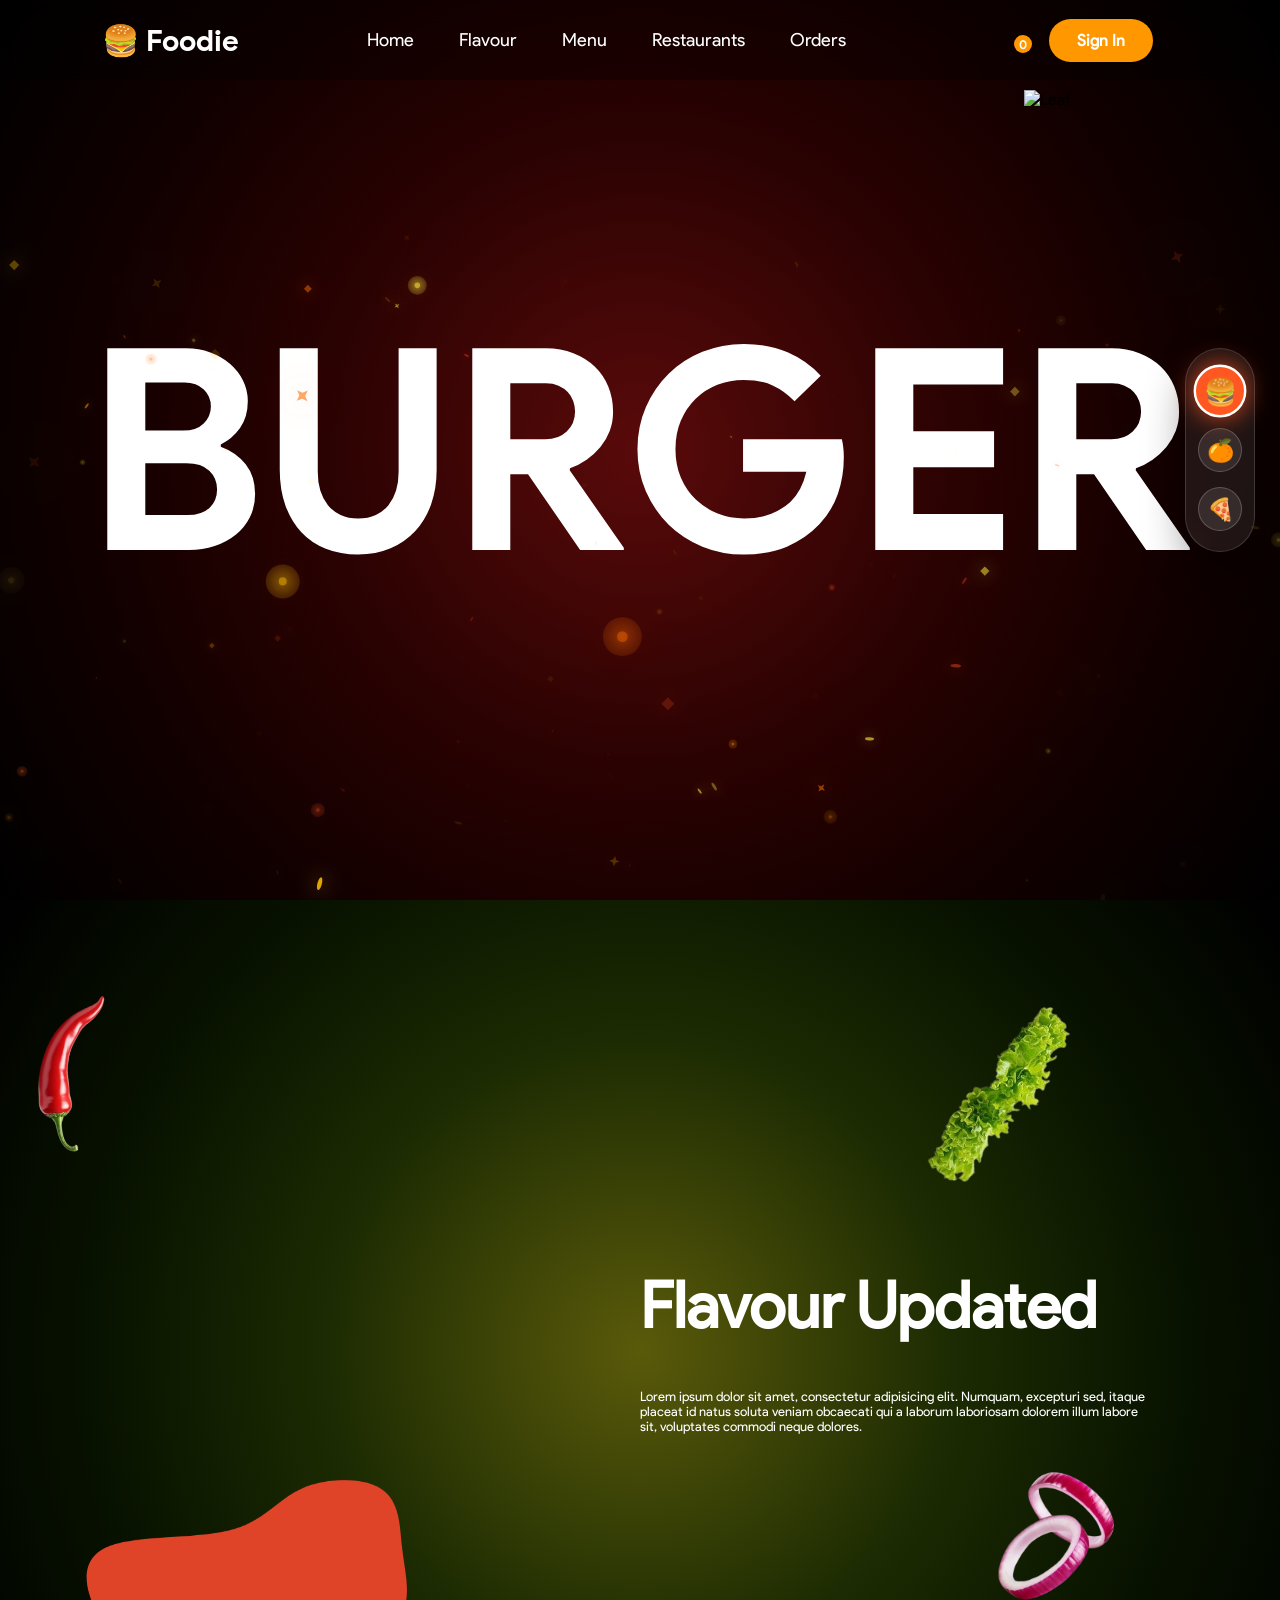
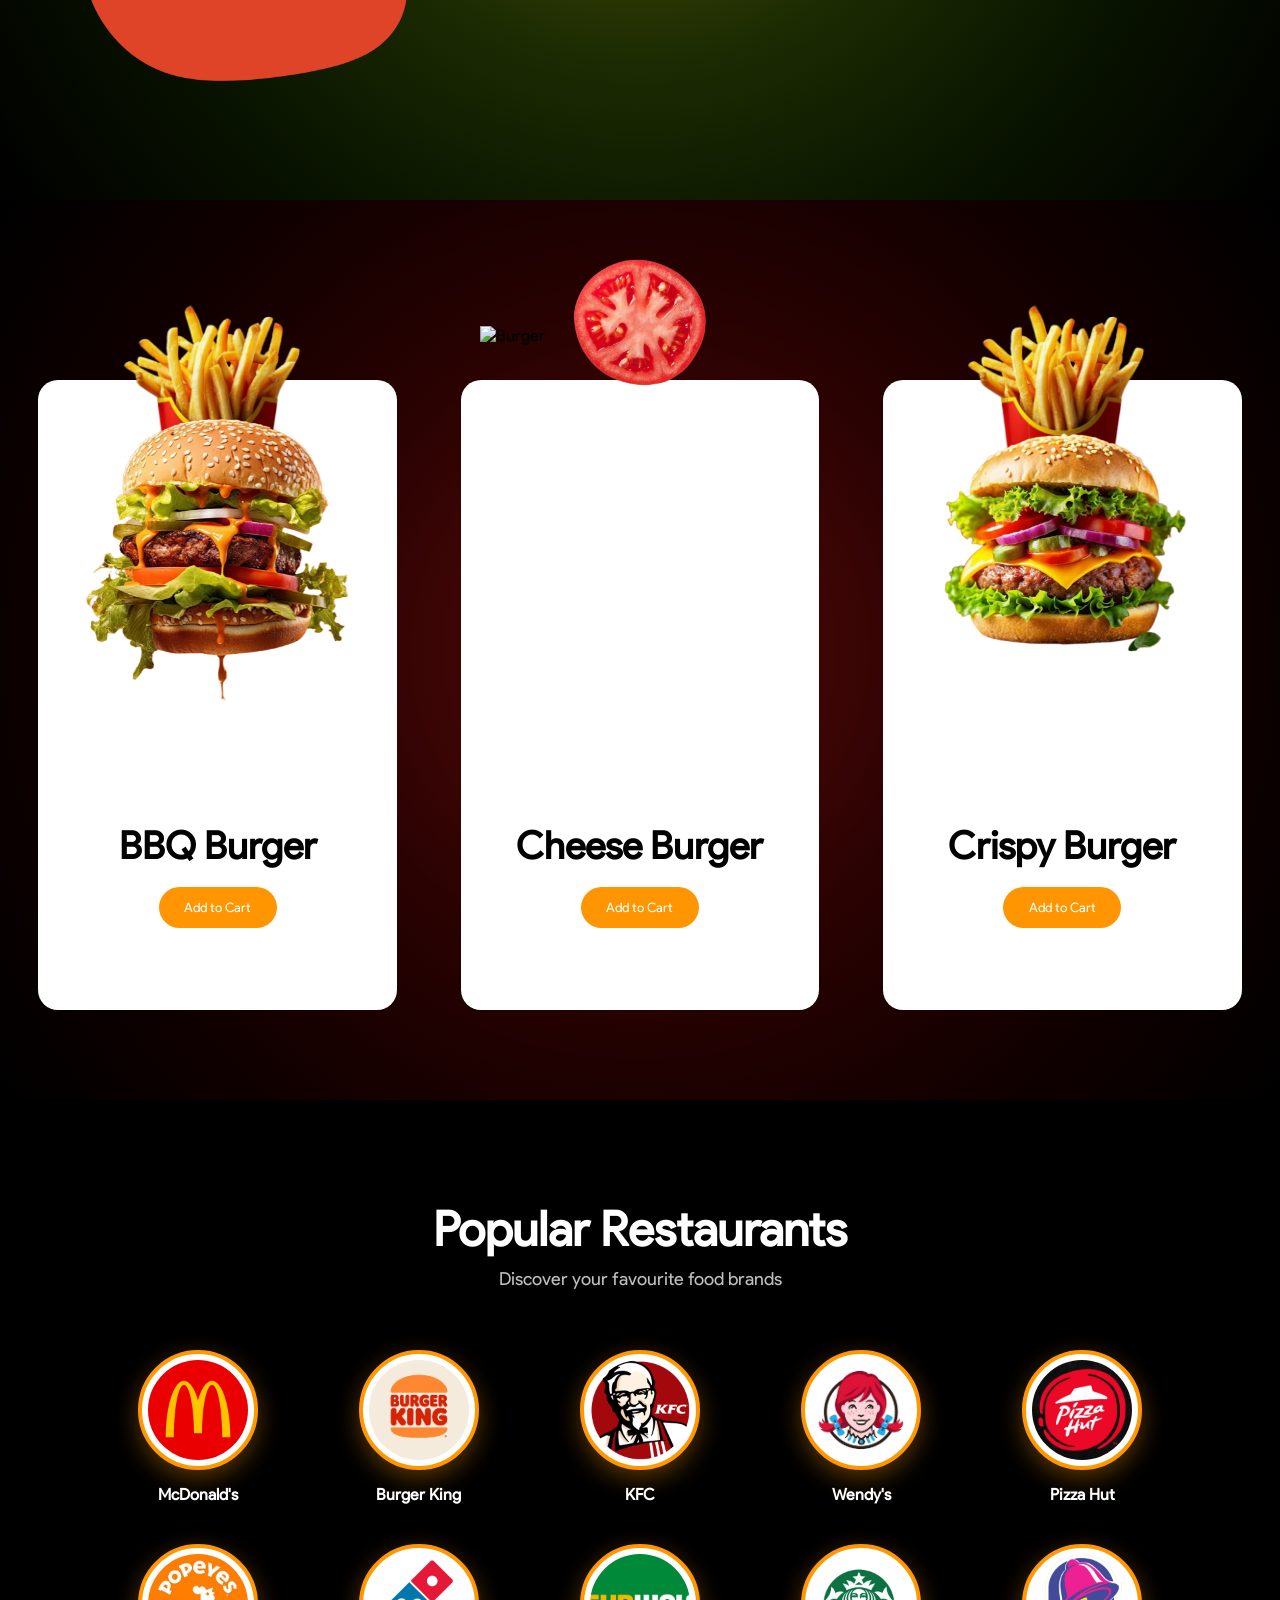
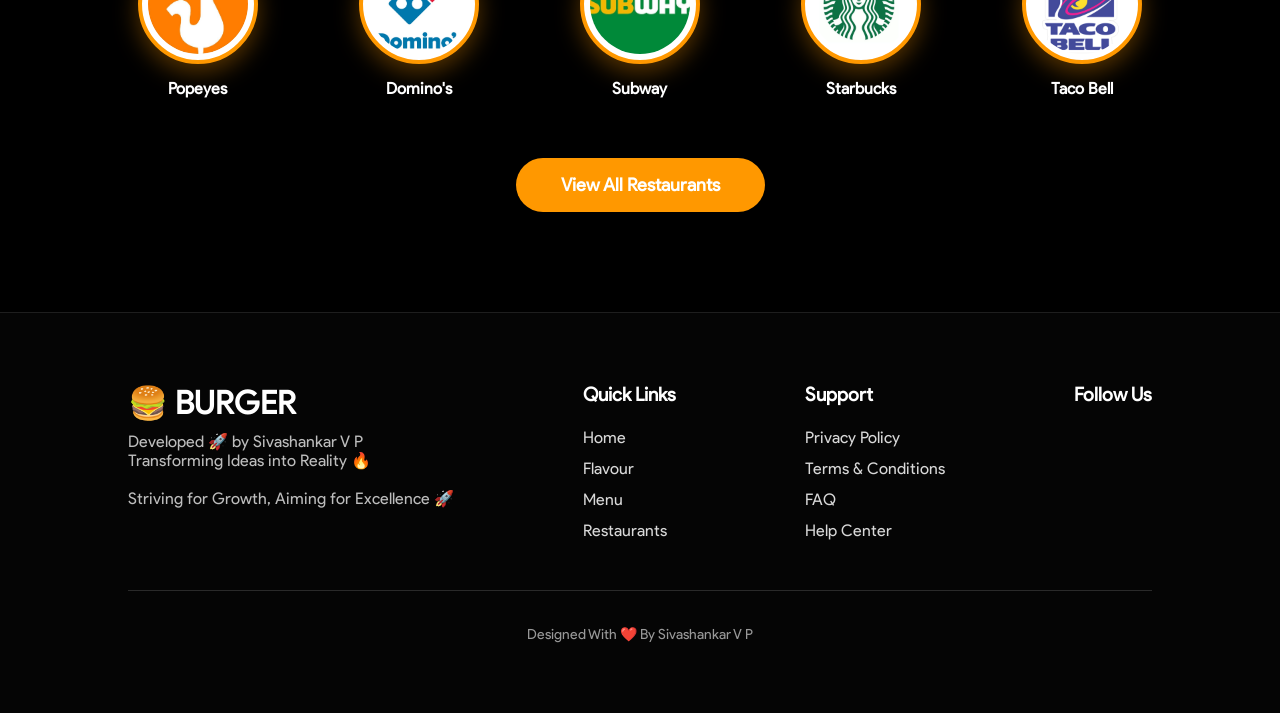
==== commit 409698ef: "SEO optimization, developer name standardization to Sivashankar V P, and Pizza section sizing & scro" ====
--- a/burger/index.html
+++ b/burger/index.html
@@ -1,399 +1,525 @@
 <!DOCTYPE html>
 <html lang="en">
+
 <head>
     <meta charset="UTF-8">
     <meta name="viewport" content="width=device-width, initial-scale=1.0">
 
+    <!-- SEO Meta Tags -->
+    <meta name="description"
+        content="Foodie - Premium Burger, Pizza & Drinks Delivery. Craving delicious food? Order premium burgers, pizza, and drinks from Foodie. Experience fast delivery and ultimate taste.">
+    <meta name="keywords"
+        content="foodie, burger delivery, online pizza order, drinks delivery, fast food, popular restaurants, Sivashankar V P">
+    <meta name="author" content="Sivashankar V P">
+
+    <!-- Open Graph / Facebook -->
+    <meta property="og:type" content="website">
+    <meta property="og:url" content="https://sivashankar-vp.github.io/Foodie/">
+    <meta property="og:title" content="Foodie - Premium Burger, Pizza & Drinks Delivery">
+    <meta property="og:description"
+        content="Craving delicious food? Order premium burgers, pizza, and drinks from Foodie. Experience fast delivery, amazing themes, and ultimate taste.">
+    <meta property="og:image" content="Assets/burger.png">
+
+    <!-- Twitter -->
+    <meta property="twitter:card" content="summary_large_image">
+    <meta property="twitter:url" content="https://sivashankar-vp.github.io/Foodie/">
+    <meta property="twitter:title" content="Foodie - Premium Burger, Pizza & Drinks Delivery">
+    <meta property="twitter:description"
+        content="Craving delicious food? Order premium burgers, pizza, and drinks from Foodie. Experience fast delivery, amazing themes, and ultimate taste.">
+    <meta property="twitter:image" content="Assets/burger.png">
+
     <!-- Remix Icons -->
     <link href="https://cdn.jsdelivr.net/npm/remixicon@3.5.0/fonts/remixicon.css" rel="stylesheet">
 
     <!-- CSS -->
     <link rel="stylesheet" href="style.css">
 
-    <title>Animated Burger Website</title>
+    <title>Foodie - Premium Burger, Pizza & Drinks Delivery</title>
 </head>
 
 <body>
 
-<div id="main">
-
-    <!-- ================= NAVBAR ================= -->
-    <nav>
-
-    <a href="#" class="logo">🍔 Foodie</a>
-
-    <div class="cntr-nav">
-
-        <a href="#home">Home</a>
-        <a href="#flavour">Flavour</a>
-        <a href="#menu-section">Menu</a>
-        <a href="#restaurants">Restaurants</a>
-        <a href="#orders">Orders</a>
+    <div id="main">
+
+        <!-- ================= NAVBAR ================= -->
+        <nav>
+
+            <a href="#" class="logo">🍔 Foodie</a>
+
+            <div class="cntr-nav">
+
+                <a href="#home">Home</a>
+                <a href="#flavour">Flavour</a>
+                <a href="#menu-section">Menu</a>
+                <a href="#restaurants">Restaurants</a>
+                <a href="#orders">Orders</a>
+
+            </div>
+
+            <div class="nav-right">
+                <i class="ri-search-line" id="search-icon"
+                    style="color:#fff; font-size:24px; cursor:pointer; transition:.3s;"
+                    onmouseover="this.style.color='#ff9800'" onmouseout="this.style.color='#fff'"></i>
+                <i class="ri-user-line" id="profile-icon" onclick="window.location.href='profile.html'"
+                    style="color:#fff; font-size:24px; cursor:pointer; transition:.3s;"
+                    onmouseover="this.style.color='#ff9800'" onmouseout="this.style.color='#fff'"></i>
+                <div id="cart-icon-container" style="position:relative; cursor:pointer;"
+                    onclick="window.location.href='cart.html'">
+                    <i class="ri-shopping-cart-2-line" id="cart-icon"
+                        style="color:#fff; font-size:24px; transition:.3s;" onmouseover="this.style.color='#ff9800'"
+                        onmouseout="this.style.color='#fff'"></i>
+                    <span id="cart-count"
+                        style="position:absolute; top:-5px; right:-8px; background:#ff9800; color:#fff; font-size:12px; font-weight:bold; border-radius:50%; width:18px; height:18px; display:flex; align-items:center; justify-content:center;">0</span>
+                </div>
+
+
+
+                <a href="login.html" class="sign-btn">Sign In</a>
+
+                <i class="ri-menu-fill" id="menu"></i>
+
+            </div>
+
+        </nav>
+
+        <!-- ================= HERO ================= -->
+        <section class="one burger-section" id="home">
+
+            <h1>BURGER</h1>
+
+            <img id="tomato" src="Assets/tomato.png" alt="Tomato">
+            <img id="burger" src="Assets/burger.png" alt="Burger">
+            <img id="onion" src="Assets/onion.png" alt="Onion">
+            <img id="bleaf" src="Assets/bleaf.png" alt="Leaf">
+            <img id="chilli" src="Assets/chilli.png" alt="Chilli">
+            <img id="leaf3" src="Assets/coconoutleaf.png" alt="Leaf">
+
+
+        </section>
+
+
+        <!-- ================= ABOUT ================= -->
+        <section class="two burger-section" id="flavour">
+
+            <div class="lft-two">
+
+                <svg viewBox="0 0 200 200" xmlns="http://www.w3.org/2000/svg">
+                    <path fill="#e04428"
+                        d="M41.5,-59.5C49.8,-51.1,49.7,-33.6,50.7,-19.2C51.7,-4.7,53.8,6.7,52.4,18.9C51.1,31.1,46.3,44.1,36.9,52.9C27.6,61.8,13.8,66.5,-2.5,70C-18.8,73.4,-37.7,75.6,-52.5,68.5C-67.3,61.5,-78.2,45.2,-84.5,27.1C-90.9,9,-92.7,-10.8,-80.5,-19.3C-68.3,-27.8,-42.1,-24.8,-26.3,-30.8C-10.6,-36.8,-5.3,-51.7,5.7,-59.5C16.6,-67.3,33.2,-68,41.5,-59.5Z"
+                        transform="translate(100 100)" />
+                </svg>
+
+            </div>
+
+            <div class="rght-two">
+
+                <h1>Flavour Updated</h1>
+
+                <p>
+                    Lorem ipsum dolor sit amet, consectetur adipisicing elit.
+                    Numquam, excepturi sed, itaque placeat id natus soluta
+                    veniam obcaecati qui a laborum laboriosam dolorem illum
+                    labore sit, voluptates commodi neque dolores.
+                </p>
+
+            </div>
+
+        </section>
+
+        <!-- ================= PRODUCTS ================= -->
+        <section class="three burger-section" id="menu-section">
+
+            <div class="card">
+
+                <img class="lemon fries" src="Assets/fries.png" alt="">
+                <img id="burger1" src="Assets/burger1.png" alt="">
+
+                <h1>BBQ Burger</h1>
+
+                <button onclick="addToCartFromHome('BBQ Burger', 199, 'Assets/burger1.png')">Add to Cart</button>
+
+            </div>
+
+            <div class="card">
+
+                <h1>Cheese Burger</h1>
+
+                <button onclick="addToCartFromHome('Cheese Burger', 179, 'Assets/burger1.png')">Add to Cart</button>
+
+            </div>
+
+            <div class="card">
+
+                <img class="lemon fries" src="Assets/fries.png" alt="">
+                <img id="burger2" src="Assets/burger2.png" alt="">
+
+                <h1>Crispy Burger</h1>
+
+                <button onclick="addToCartFromHome('Crispy Burger', 159, 'Assets/burger2.png')">Add to Cart</button>
+
+            </div>
+
+        </section>
+
+        <!-- ================= FANTA HERO ================= -->
+        <section class="fanta-one fanta-section" id="fanta-home" style="display: none;">
+
+            <h1>FANTA</h1>
+
+            <img id="fanta-orange-cut" src="Assets/orange2.png" alt="Orange Cut">
+            <img id="fanta-fanta" src="Assets/fanta.png" alt="Fanta Can">
+            <img id="fanta-orange" src="Assets/orange.webp" alt="Orange">
+            <img id="fanta-leaf" src="Assets/leaf.webp" alt="Leaf">
+            <img id="fanta-leaf2" src="Assets/leaf2.png" alt="Leaf">
+            <img id="fanta-leaf3" src="Assets/coconoutleaf.png" alt="Leaf">
+
+        </section>
+
+
+        <!-- ================= FANTA ABOUT ================= -->
+        <section class="fanta-two fanta-section" id="fanta-flavour" style="display: none;">
+
+            <div class="fanta-lft-two">
+
+                <svg viewBox="0 0 200 200" xmlns="http://www.w3.org/2000/svg">
+                    <path fill="#e04428"
+                        d="M41.5,-59.5C49.8,-51.1,49.7,-33.6,50.7,-19.2C51.7,-4.7,53.8,6.7,52.4,18.9C51.1,31.1,46.3,44.1,36.9,52.9C27.6,61.8,13.8,66.5,-2.5,70C-18.8,73.4,-37.7,75.6,-52.5,68.5C-67.3,61.5,-78.2,45.2,-84.5,27.1C-90.9,9,-92.7,-10.8,-80.5,-19.3C-68.3,-27.8,-42.1,-24.8,-26.3,-30.8C-10.6,-36.8,-5.3,-51.7,5.7,-59.5C16.6,-67.3,33.2,-68,41.5,-59.5Z"
+                        transform="translate(100 100)" />
+                </svg>
+
+            </div>
+
+            <div class="fanta-rght-two">
+
+                <h1>Flavour Updated</h1>
+
+                <p>
+                    Lorem ipsum dolor sit amet, consectetur adipisicing elit. Numquam, excepturi sed, itaque placeat id
+                    natus soluta veniam obcaecati qui a laborum laboriosam dolorem illum labore sit, voluptates commodi
+                    neque dolores tempore temporibus deleniti? Nobis, ratione hic error quis cum neque nulla laudantium
+                    nostrum sit nihil dolorum quisquam enim quaerat, eaque ex sequi, harum totam quia non! Labore,
+                    neque! Amet voluptatem illo similique recusandae! Ex quaerat quibusdam asperiores, ducimus tempore
+                    magni labore. Tenetur voluptas, quos ex repellendus provident mollitia laboriosam adipisci alias a
+                    impedit, cum accusamus rerum delectus eaque facilis veniam quia laborum incidunt ea assumenda! Eos
+                    magni aspernatur quod distinctio.
+                </p>
+
+            </div>
+
+        </section>
+
+        <!-- ================= FANTA PRODUCTS ================= -->
+        <section class="fanta-three fanta-section" id="fanta-menu-section" style="display: none;">
+
+            <div class="fanta-card">
+
+                <img class="fanta-lemon fanta-lemon1" src="Assets/lemon.webp" alt="">
+                <img id="fanta-cocacola" src="Assets/cocacola.png" alt="">
+
+                <h1>CocaCola</h1>
+
+                <button onclick="addToCartFromHome('CocaCola', 99, 'Assets/cocacola.png')">Add to Cart</button>
+
+            </div>
+
+            <div class="fanta-card">
+
+                <h1>Fanta</h1>
+
+                <button onclick="addToCartFromHome('Fanta', 89, 'Assets/fanta.png')">Add to Cart</button>
+
+            </div>
+
+            <div class="fanta-card">
+
+                <img class="fanta-lemon fanta-lemon2" src="Assets/lemon.webp" alt="">
+                <img id="fanta-pepsi" src="Assets/pepsi.png" alt="">
+
+                <h1>Pepsi</h1>
+
+                <button onclick="addToCartFromHome('Pepsi', 99, 'Assets/pepsi.png')">Add to Cart</button>
+
+            </div>
+
+        </section>
+
+        <!-- ================= PIZZA HERO ================= -->
+        <section class="pz-one pz-section" id="pz-home" style="display: none;">
+
+            <h1>PIZZA</h1>
+
+            <img id="pz-tomato" src="Assets/tomato1.png" alt="Tomato">
+            <img id="pz-pizza" src="Assets/pizza.png" alt="Pizza">
+            <img id="pz-onion" src="Assets/onion1.png" alt="Onion">
+            <img id="pz-cheese" src="Assets/chesse.png" alt="Cheese">
+            <img id="pz-chilli" src="Assets/chilli1.png" alt="Chilli">
+            <img id="pz-leaf3" src="Assets/coconoutleaf.png" alt="Leaf">
+
+        </section>
+
+
+        <!-- ================= PIZZA ABOUT ================= -->
+        <section class="pz-two pz-section" id="pz-flavour" style="display: none;">
+
+            <div class="pz-lft-two">
+
+                <svg viewBox="0 0 200 200" xmlns="http://www.w3.org/2000/svg">
+                    <path fill="#e04428"
+                        d="M41.5,-59.5C49.8,-51.1,49.7,-33.6,50.7,-19.2C51.7,-4.7,53.8,6.7,52.4,18.9C51.1,31.1,46.3,44.1,36.9,52.9C27.6,61.8,13.8,66.5,-2.5,70C-18.8,73.4,-37.7,75.6,-52.5,68.5C-67.3,61.5,-78.2,45.2,-84.5,27.1C-90.9,9,-92.7,-10.8,-80.5,-19.3C-68.3,-27.8,-42.1,-24.8,-26.3,-30.8C-10.6,-36.8,-5.3,-51.7,5.7,-59.5C16.6,-67.3,33.2,-68,41.5,-59.5Z"
+                        transform="translate(100 100)" />
+                </svg>
+
+            </div>
+
+            <div class="pz-rght-two">
+
+                <h1>Flavour Updated</h1>
+
+                <p>
+                    Lorem ipsum dolor sit amet, consectetur adipisicing elit. Numquam, excepturi sed, itaque placeat id
+                    natus soluta veniam obcaecati qui a laborum laboriosam dolorem illum labore sit, voluptates commodi
+                    neque dolores tempore temporibus deleniti? Nobis, ratione hic error quis cum neque nulla laudantium
+                    nostrum sit nihil dolorum quisquam enim quaerat, eaque ex sequi, harum totam quia non! Labore,
+                    neque! Amet voluptatem illo similique recusandae! Ex quaerat quibusdam asperiores, ducimus tempore
+                    magni labore. Tenetur voluptas, quos ex repellendus provident mollitia laboriosam adipisci alias a
+                    impedit, cum accusamus rerum delectus eaque facilis veniam quia laborum incidunt ea assumenda! Eos
+                    magni aspernatur quod distinctio.
+                </p>
+
+            </div>
+
+        </section>
+
+        <!-- ================= PIZZA PRODUCTS ================= -->
+        <section class="pz-three pz-section" id="pz-menu-section" style="display: none;">
+
+            <div class="pz-card">
+
+                <img class="pz-sweetcorn pz-sweetcorn1" src="Assets/sweetcorn.png" alt="">
+                <img id="pz-pizza2" src="Assets/pizza2.png" alt="">
+
+                <h1>Veggie Feast</h1>
+
+                <button onclick="addToCartFromHome('Veggie Feast', 249, 'Assets/pizza2.png')">Add to Cart</button>
+
+            </div>
+
+            <div class="pz-card">
+
+                <h1>Classic Margherita</h1>
+
+                <button onclick="addToCartFromHome('Classic Margherita', 199, 'Assets/pizza.png')">Add to Cart</button>
+
+            </div>
+
+            <div class="pz-card">
+
+                <img class="pz-sweetcorn pz-sweetcorn2" src="Assets/sweetcorn.png" alt="">
+                <img id="pz-pizza1" src="Assets/pizza1.png" alt="">
+
+                <h1>Peppy Paneer</h1>
+
+                <button onclick="addToCartFromHome('Peppy Paneer', 229, 'Assets/pizza1.png')">Add to Cart</button>
+
+            </div>
+
+        </section>
+
+        <!-- Restaurants -->
+
+        <section class="restaurants" id="restaurants">
+
+            <div class="restaurant-title">
+                <h1>Popular Restaurants</h1>
+                <p>Discover your favourite food brands</p>
+            </div>
+
+            <div class="restaurant-list">
+
+                <!-- First 10 Restaurants -->
+
+                <div class="restaurant-item">
+                    <img src="Assets/logos/mcdonalds.png" alt="McDonald's">
+                    <span>McDonald's</span>
+                </div>
+
+                <div class="restaurant-item">
+                    <img src="Assets/logos/burgerking.png" alt="Burger King">
+                    <span>Burger King</span>
+                </div>
+
+                <div class="restaurant-item">
+                    <img src="Assets/logos/kfc.png" alt="KFC">
+                    <span>KFC</span>
+                </div>
+
+                <div class="restaurant-item">
+                    <img src="Assets/logos/wendys.png" alt="Wendy's">
+                    <span>Wendy's</span>
+                </div>
+
+                <div class="restaurant-item">
+                    <img src="Assets/logos/pizzahut.png" alt="Pizza Hut">
+                    <span>Pizza Hut</span>
+                </div>
+
+                <div class="restaurant-item">
+                    <img src="Assets/logos/popeyes.png" alt="Popeyes">
+                    <span>Popeyes</span>
+                </div>
+
+                <div class="restaurant-item">
+                    <img src="Assets/logos/dominos.png" alt="Domino's">
+                    <span>Domino's</span>
+                </div>
+
+                <div class="restaurant-item">
+                    <img src="Assets/logos/subway.png" alt="Subway">
+                    <span>Subway</span>
+                </div>
+
+                <div class="restaurant-item">
+                    <img src="Assets/logos/starbucks.png" alt="Starbucks">
+                    <span>Starbucks</span>
+                </div>
+
+                <div class="restaurant-item">
+                    <img src="Assets/logos/tacobell.png" alt="Taco Bell">
+                    <span>Taco Bell</span>
+                </div>
+
+                <!-- Hidden Restaurants -->
+
+                <div class="restaurant-item more">
+                    <img src="Assets/logos/california.png" alt="California Burrito">
+                    <span>California Burrito</span>
+                </div>
+
+                <div class="restaurant-item more">
+                    <img src="Assets/logos/wowmomo.png" alt="Wow! Momo">
+                    <span>Wow! Momo</span>
+                </div>
+
+                <div class="restaurant-item more">
+                    <img src="Assets/logos/chicking.png" alt="Chicking">
+                    <span>Chicking</span>
+                </div>
+
+                <div class="restaurant-item more">
+                    <img src="Assets/logos/faasos.png" alt="Faasos">
+                    <span>Faasos</span>
+                </div>
+
+                <div class="restaurant-item more">
+                    <img src="Assets/logos/behrouzbiryani.png" alt="Behrouz Biryani">
+                    <span>Behrouz Biryani</span>
+                </div>
+
+            </div>
+
+            <div class="view-btn">
+                <button id="viewMore">View All Restaurants</button>
+            </div>
+
+        </section>
+
+        </section>
+        <!-- ================= FOOTER ================= -->
+        <footer class="footer">
+
+            <div class="footer-container">
+
+                <div class="footer-logo">
+                    <h2>🍔 BURGER</h2>
+                    <p>Developed 🚀 by Sivashankar V P<br>
+                        Transforming Ideas into Reality 🔥<br><br>
+                        Striving for Growth, Aiming for Excellence 🚀</p>
+                </div>
+
+                <div class="footer-links">
+
+                    <h3>Quick Links</h3>
+
+                    <a href="#">Home</a>
+                    <a href="#">Flavour</a>
+                    <a href="#">Menu</a>
+                    <a href="#">Restaurants</a>
+
+                </div>
+
+                <div class="footer-links">
+
+                    <h3>Support</h3>
+
+                    <a href="#">Privacy Policy</a>
+                    <a href="#">Terms & Conditions</a>
+                    <a href="#">FAQ</a>
+                    <a href="#">Help Center</a>
+
+                </div>
+
+                <div class="footer-social">
+
+                    <h3>Follow Us</h3>
+
+                    <div class="icons">
+
+                        <a href="https://www.instagram.com/sivashankar__007/" target="_blank"
+                            style="color: inherit; text-decoration: none;"><i class="ri-instagram-line"></i></a>
+                        <a href="https://www.linkedin.com/in/sivashankar-vp" target="_blank"
+                            style="color: inherit; text-decoration: none;"><i class="ri-linkedin-fill"></i></a>
+                    </div>
+
+                </div>
+
+            </div>
+
+            <div class="copyright">
+                <span style="margin-top: 10px; display: inline-block; font-size: 14px;">Designed With <a
+                        href="https://www.instagram.com/sivashankar__007/" target="_blank"
+                        style="color: #ff4d6d; text-decoration: none;">❤️</a> By Sivashankar V P</span>
+            </div>
+
+        </footer>
 
     </div>
 
-    <div class="nav-right">
-        <i class="ri-search-line" id="search-icon" style="color:#fff; font-size:24px; cursor:pointer; transition:.3s;" onmouseover="this.style.color='#ff9800'" onmouseout="this.style.color='#fff'"></i>
-        <i class="ri-user-line" id="profile-icon" onclick="window.location.href='profile.html'" style="color:#fff; font-size:24px; cursor:pointer; transition:.3s;" onmouseover="this.style.color='#ff9800'" onmouseout="this.style.color='#fff'"></i>
-        <div id="cart-icon-container" style="position:relative; cursor:pointer;" onclick="window.location.href='cart.html'">
-            <i class="ri-shopping-cart-2-line" id="cart-icon" style="color:#fff; font-size:24px; transition:.3s;" onmouseover="this.style.color='#ff9800'" onmouseout="this.style.color='#fff'"></i>
-            <span id="cart-count" style="position:absolute; top:-5px; right:-8px; background:#ff9800; color:#fff; font-size:12px; font-weight:bold; border-radius:50%; width:18px; height:18px; display:flex; align-items:center; justify-content:center;">0</span>
-        </div>
-
-
-
-        <a href="login.html" class="sign-btn">Sign In</a>
-
-        <i class="ri-menu-fill" id="menu"></i>
-
-    </div>
-
-</nav>
-
-    <!-- ================= HERO ================= -->
-    <section class="one burger-section" id="home">
-
-        <h1>BURGER</h1>
-
-        <img id="tomato" src="Assets/tomato.png" alt="Tomato">
-        <img id="burger" src="Assets/burger.png" alt="Burger">
-        <img id="onion" src="Assets/onion.png" alt="Onion">
-        <img id="bleaf" src="Assets/bleaf.png" alt="Leaf">
-        <img id="chilli" src="Assets/chilli.png" alt="Chilli">
-        <img id="leaf3" src="Assets/coconoutleaf.png" alt="Leaf">
-        
-
-    </section>
-
-
-    <!-- ================= ABOUT ================= -->
-    <section class="two burger-section" id="flavour">
-
-        <div class="lft-two">
-
-            <svg viewBox="0 0 200 200" xmlns="http://www.w3.org/2000/svg">
-                <path fill="#e04428"
-                    d="M41.5,-59.5C49.8,-51.1,49.7,-33.6,50.7,-19.2C51.7,-4.7,53.8,6.7,52.4,18.9C51.1,31.1,46.3,44.1,36.9,52.9C27.6,61.8,13.8,66.5,-2.5,70C-18.8,73.4,-37.7,75.6,-52.5,68.5C-67.3,61.5,-78.2,45.2,-84.5,27.1C-90.9,9,-92.7,-10.8,-80.5,-19.3C-68.3,-27.8,-42.1,-24.8,-26.3,-30.8C-10.6,-36.8,-5.3,-51.7,5.7,-59.5C16.6,-67.3,33.2,-68,41.5,-59.5Z"
-                    transform="translate(100 100)" />
-            </svg>
-
-        </div>
-
-        <div class="rght-two">
-
-            <h1>Flavour Updated</h1>
-
-            <p>
-                Lorem ipsum dolor sit amet, consectetur adipisicing elit.
-                Numquam, excepturi sed, itaque placeat id natus soluta
-                veniam obcaecati qui a laborum laboriosam dolorem illum
-                labore sit, voluptates commodi neque dolores.
-            </p>
-
-        </div>
-
-    </section>
-
-    <!-- ================= PRODUCTS ================= -->
-    <section class="three burger-section" id="menu-section">
-
-        <div class="card">
-
-            <img class="lemon fries" src="Assets/fries.png" alt="">
-            <img id="burger1" src="Assets/burger1.png" alt="">
-
-            <h1>BBQ Burger</h1>
-
-            <button onclick="addToCartFromHome('BBQ Burger', 199, 'Assets/burger1.png')">Add to Cart</button>
-
-        </div>
-
-        <div class="card">
-
-            <h1>Cheese Burger</h1>
-
-            <button onclick="addToCartFromHome('Cheese Burger', 179, 'Assets/burger1.png')">Add to Cart</button>
-
-        </div>
-
-        <div class="card">
-
-            <img class="lemon fries" src="Assets/fries.png" alt="">
-            <img id="burger2" src="Assets/burger2.png" alt="">
-
-            <h1>Crispy Burger</h1>
-
-            <button onclick="addToCartFromHome('Crispy Burger', 159, 'Assets/burger2.png')">Add to Cart</button>
-
-        </div>
-
-    </section>
-
-    <!-- ================= FANTA HERO ================= -->
-    <section class="fanta-one fanta-section" id="fanta-home" style="display: none;">
-
-        <h1>FANTA</h1>
-
-        <img id="fanta-orange-cut" src="Assets/orange2.png" alt="Orange Cut">
-        <img id="fanta-fanta" src="Assets/fanta.png" alt="Fanta Can">
-        <img id="fanta-orange" src="Assets/orange.webp" alt="Orange">
-        <img id="fanta-leaf" src="Assets/leaf.webp" alt="Leaf">
-        <img id="fanta-leaf2" src="Assets/leaf2.png" alt="Leaf">
-        <img id="fanta-leaf3" src="Assets/coconoutleaf.png" alt="Leaf">
-
-    </section>
-
-
-    <!-- ================= FANTA ABOUT ================= -->
-    <section class="fanta-two fanta-section" id="fanta-flavour" style="display: none;">
-
-        <div class="fanta-lft-two">
-
-            <svg viewBox="0 0 200 200" xmlns="http://www.w3.org/2000/svg">
-                <path fill="#e04428"
-                    d="M41.5,-59.5C49.8,-51.1,49.7,-33.6,50.7,-19.2C51.7,-4.7,53.8,6.7,52.4,18.9C51.1,31.1,46.3,44.1,36.9,52.9C27.6,61.8,13.8,66.5,-2.5,70C-18.8,73.4,-37.7,75.6,-52.5,68.5C-67.3,61.5,-78.2,45.2,-84.5,27.1C-90.9,9,-92.7,-10.8,-80.5,-19.3C-68.3,-27.8,-42.1,-24.8,-26.3,-30.8C-10.6,-36.8,-5.3,-51.7,5.7,-59.5C16.6,-67.3,33.2,-68,41.5,-59.5Z"
-                    transform="translate(100 100)" />
-            </svg>
-
-        </div>
-
-        <div class="fanta-rght-two">
-
-            <h1>Flavour Updated</h1>
-
-            <p>
-                Lorem ipsum dolor sit amet, consectetur adipisicing elit. Numquam, excepturi sed, itaque placeat id natus soluta veniam obcaecati qui a laborum laboriosam dolorem illum labore sit, voluptates commodi neque dolores tempore temporibus deleniti? Nobis, ratione hic error quis cum neque nulla laudantium nostrum sit nihil dolorum quisquam enim quaerat, eaque ex sequi, harum totam quia non! Labore, neque! Amet voluptatem illo similique recusandae! Ex quaerat quibusdam asperiores, ducimus tempore magni labore. Tenetur voluptas, quos ex repellendus provident mollitia laboriosam adipisci alias a impedit, cum accusamus rerum delectus eaque facilis veniam quia laborum incidunt ea assumenda! Eos magni aspernatur quod distinctio.
-            </p>
-
-        </div>
-
-    </section>
-
-    <!-- ================= FANTA PRODUCTS ================= -->
-    <section class="fanta-three fanta-section" id="fanta-menu-section" style="display: none;">
-
-        <div class="fanta-card">
-
-            <img class="fanta-lemon fanta-lemon1" src="Assets/lemon.webp" alt="">
-            <img id="fanta-cocacola" src="Assets/cocacola.png" alt="">
-
-            <h1>CocaCola</h1>
-
-            <button onclick="addToCartFromHome('CocaCola', 99, 'Assets/cocacola.png')">Add to Cart</button>
-
-        </div>
-
-        <div class="fanta-card">
-
-            <h1>Fanta</h1>
-
-            <button onclick="addToCartFromHome('Fanta', 89, 'Assets/fanta.png')">Add to Cart</button>
-
-        </div>
-
-        <div class="fanta-card">
-
-            <img class="fanta-lemon fanta-lemon2" src="Assets/lemon.webp" alt="">
-            <img id="fanta-pepsi" src="Assets/pepsi.png" alt="">
-
-            <h1>Pepsi</h1>
-
-            <button onclick="addToCartFromHome('Pepsi', 99, 'Assets/pepsi.png')">Add to Cart</button>
-
-        </div>
-
-    </section>
-    <!-- Restaurants -->
-
-<section class="restaurants" id="restaurants">
-
-    <div class="restaurant-title">
-        <h1>Popular Restaurants</h1>
-        <p>Discover your favourite food brands</p>
-    </div>
-
-    <div class="restaurant-list">
-
-        <!-- First 10 Restaurants -->
-
-        <div class="restaurant-item">
-            <img src="Assets/logos/mcdonalds.png" alt="McDonald's">
-            <span>McDonald's</span>
-        </div>
-
-        <div class="restaurant-item">
-            <img src="Assets/logos/burgerking.png" alt="Burger King">
-            <span>Burger King</span>
-        </div>
-
-        <div class="restaurant-item">
-            <img src="Assets/logos/kfc.png" alt="KFC">
-            <span>KFC</span>
-        </div>
-
-        <div class="restaurant-item">
-            <img src="Assets/logos/wendys.png" alt="Wendy's">
-            <span>Wendy's</span>
-        </div>
-
-        <div class="restaurant-item">
-            <img src="Assets/logos/pizzahut.png" alt="Pizza Hut">
-            <span>Pizza Hut</span>
-        </div>
-
-        <div class="restaurant-item">
-            <img src="Assets/logos/popeyes.png" alt="Popeyes">
-            <span>Popeyes</span>
-        </div>
-
-        <div class="restaurant-item">
-            <img src="Assets/logos/dominos.png" alt="Domino's">
-            <span>Domino's</span>
-        </div>
-
-        <div class="restaurant-item">
-            <img src="Assets/logos/subway.png" alt="Subway">
-            <span>Subway</span>
-        </div>
-
-        <div class="restaurant-item">
-            <img src="Assets/logos/starbucks.png" alt="Starbucks">
-            <span>Starbucks</span>
-        </div>
-
-        <div class="restaurant-item">
-            <img src="Assets/logos/tacobell.png" alt="Taco Bell">
-            <span>Taco Bell</span>
-        </div>
-
-        <!-- Hidden Restaurants -->
-
-        <div class="restaurant-item more">
-            <img src="Assets/logos/california.png" alt="California Burrito">
-            <span>California Burrito</span>
-        </div>
-
-        <div class="restaurant-item more">
-            <img src="Assets/logos/wowmomo.png" alt="Wow! Momo">
-            <span>Wow! Momo</span>
-        </div>
-
-        <div class="restaurant-item more">
-            <img src="Assets/logos/chicking.png" alt="Chicking">
-            <span>Chicking</span>
-        </div>
-
-        <div class="restaurant-item more">
-            <img src="Assets/logos/faasos.png" alt="Faasos">
-            <span>Faasos</span>
-        </div>
-
-        <div class="restaurant-item more">
-            <img src="Assets/logos/behrouzbiryani.png" alt="Behrouz Biryani">
-            <span>Behrouz Biryani</span>
-        </div>
-
-    </div>
-
-    <div class="view-btn">
-        <button id="viewMore">View All Restaurants</button>
-    </div>
-
-</section>
-
-</section>
-    <!-- ================= FOOTER ================= -->
-    <footer class="footer">
-
-        <div class="footer-container">
-
-            <div class="footer-logo">
-                <h2>🍔 BURGER</h2>
-                <p>Developed 🚀 by Sivashankar V P<br>
-                Transforming Ideas into Reality 🔥<br><br>
-                Striving for Growth, Aiming for Excellence 🚀</p>
-            </div>
-
-            <div class="footer-links">
-
-                <h3>Quick Links</h3>
-
-                <a href="#">Home</a>
-                <a href="#">Flavour</a>
-                <a href="#">Menu</a>
-                <a href="#">Restaurants</a>
-
-            </div>
-
-            <div class="footer-links">
-
-                <h3>Support</h3>
-
-                <a href="#">Privacy Policy</a>
-                <a href="#">Terms & Conditions</a>
-                <a href="#">FAQ</a>
-                <a href="#">Help Center</a>
-
-            </div>
-
-            <div class="footer-social">
-
-                <h3>Follow Us</h3>
-
-                <div class="icons">
-
-                    <a href="https://www.instagram.com/sivashankar__007/" target="_blank" style="color: inherit; text-decoration: none;"><i class="ri-instagram-line"></i></a>
-                    <a href="https://www.linkedin.com/in/sivashankar-vp" target="_blank" style="color: inherit; text-decoration: none;"><i class="ri-linkedin-fill"></i></a>
-                </div>
-
-            </div>
-
-        </div>
-
-        <div class="copyright">
-            <span style="margin-top: 10px; display: inline-block; font-size: 14px;">Designed With <a href="https://www.instagram.com/sivashankar__007/" target="_blank" style="color: #ff4d6d; text-decoration: none;">❤️</a> By Sivashankar V P</span>
-        </div>
-
-    </footer>
-
-</div>
-
-<!-- ================= GSAP ================= -->
-
-<script src="https://cdnjs.cloudflare.com/ajax/libs/gsap/3.12.2/gsap.min.js"></script>
-
-<script src="https://cdnjs.cloudflare.com/ajax/libs/gsap/3.12.2/ScrollTrigger.min.js"></script>
-
-<script>
-    function addToCartFromHome(name, price, img) {
-        const cart = JSON.parse(localStorage.getItem('cart')) || [];
-        const existing = cart.find(item => item.name === name);
-        if (existing) {
-            existing.quantity += 1;
-        } else {
-            cart.push({ id: Date.now(), name: name, price: price, quantity: 1, img: img });
+    <!-- ================= GSAP ================= -->
+
+    <script src="https://cdnjs.cloudflare.com/ajax/libs/gsap/3.12.2/gsap.min.js"></script>
+
+    <script src="https://cdnjs.cloudflare.com/ajax/libs/gsap/3.12.2/ScrollTrigger.min.js"></script>
+
+    <script>
+        function addToCartFromHome(name, price, img) {
+            const cart = JSON.parse(localStorage.getItem('cart')) || [];
+            const existing = cart.find(item => item.name === name);
+            if (existing) {
+                existing.quantity += 1;
+            } else {
+                cart.push({ id: Date.now(), name: name, price: price, quantity: 1, img: img });
+            }
+            localStorage.setItem('cart', JSON.stringify(cart));
+            updateCartCount();
+
+            // Brief visual feedback on the clicked button
+            event.target.textContent = '✓ Added!';
+            event.target.style.background = '#4caf50';
+            setTimeout(() => {
+                event.target.textContent = 'Add to Cart';
+                event.target.style.background = '';
+            }, 1200);
         }
-        localStorage.setItem('cart', JSON.stringify(cart));
-        updateCartCount();
-
-        // Brief visual feedback on the clicked button
-        event.target.textContent = '✓ Added!';
-        event.target.style.background = '#4caf50';
-        setTimeout(() => {
-            event.target.textContent = 'Add to Cart';
-            event.target.style.background = '';
-        }, 1200);
-    }
-
-    function updateCartCount() {
-        const cart = JSON.parse(localStorage.getItem('cart')) || [];
-        const total = cart.reduce((sum, item) => sum + item.quantity, 0);
-        const badge = document.getElementById('cart-count');
-        if (badge) badge.textContent = total;
-    }
-    // Update on page load
-    document.addEventListener('DOMContentLoaded', updateCartCount);
-</script>
+
+        function updateCartCount() {
+            const cart = JSON.parse(localStorage.getItem('cart')) || [];
+            const total = cart.reduce((sum, item) => sum + item.quantity, 0);
+            const badge = document.getElementById('cart-count');
+            if (badge) badge.textContent = total;
+        }
+        // Update on page load
+        document.addEventListener('DOMContentLoaded', updateCartCount);
+    </script>
 
     <!-- ================= FLOATING GLASSMORPHIC THEME SELECTOR ================= -->
     <div class="theme-selector-floating">
@@ -402,8 +528,9 @@
         <button id="pizza-theme" class="theme-btn" title="Pizza Theme">🍕</button>
     </div>
 
-<script src="script.js"></script>
-<script src="https://cdn.jsdelivr.net/npm/particles.js@2.0.0/particles.min.js"></script>
-<script src="particles-init.js"></script>
+    <script src="script.js"></script>
+    <script src="https://cdn.jsdelivr.net/npm/particles.js@2.0.0/particles.min.js"></script>
+    <script src="particles-init.js"></script>
 </body>
+
 </html>
--- a/burger/style.css
+++ b/burger/style.css
@@ -928,7 +928,7 @@
     #FF8A00 38%,
     #F97316 60%,
     #D95D00 80%,
-    #8A3A00 100%
+    #ff0000 100%
 );
 }
 
@@ -1137,4 +1137,262 @@
         height: 40px;
         font-size: 20px;
     }
+}
+
+/* ==========================================================================
+   Pizza Theme Styles & Animations
+   ========================================================================== */
+
+.pz-one {
+    display: flex;
+    align-items: center;
+    justify-content: center;
+    width: 100%;
+    height: 100vh;
+   background: radial-gradient(
+    circle at center,
+    #FF7043 0%,
+    #E53935 35%,
+    #B71C1C 70%,
+    #2B0000 100%
+);
+}
+
+.pz-one h1 {
+    font-size: 25vw;
+    font-family: Product Sans B;
+    color: #fff;
+}
+
+#pz-pizza {
+    position: absolute;
+    width: 40%;
+    z-index: 100;
+}
+
+#pz-tomato {
+    position: absolute;
+    top: 10%;
+    left: 32%;
+    width: 15%;
+    z-index: 99;
+}
+
+#pz-onion {
+    position: absolute;
+    width: 20%;
+    z-index: 101;
+    top: 55%;
+    right: 30%;
+}
+
+#pz-cheese {
+    top: 10%;
+    left: 0%;
+    transform: rotate(60deg);
+    position: absolute;
+    width: 18%;
+    z-index: 98;
+}
+
+#pz-chilli {
+    top: 70%;
+    left: 80%;
+    transform: rotate(-90deg);
+    position: absolute;
+    width: 12%;
+    z-index: 98;
+}
+
+#pz-leaf3 {
+    position: absolute;
+    width: 20%;
+    top: 10%;
+    right: 0%;
+    z-index: 97;
+}
+
+.pz-two {
+    display: flex;
+    width: 100%;
+    height: 100vh;
+   background: radial-gradient(
+        circle at center,
+        #7A3B16 0%,
+        #5A2612 30%,
+        #33160E 65%,
+        #140A08 100%
+    );
+}
+
+.pz-lft-two, .pz-rght-two {
+    display: flex;
+    align-items: flex-start;
+    justify-content: center;
+    flex-direction: column;
+    gap: 5vh;
+    width: 50%;
+    height: 100%;
+}
+
+.pz-lft-two svg {
+    margin-top: 50vh;
+    width: 90%;
+    transform: rotateX(50deg);
+}
+
+.pz-rght-two h1 {
+    color: #fff;
+    font-size: 5vw;
+}
+
+.pz-rght-two p {
+    font-size: 1vw;
+    color: #fff;
+    width: 80%;
+}
+
+.pz-three {
+    display: flex;
+    align-items: center;
+    justify-content: center;
+    gap: 5vw;
+    width: 100%;
+    height: 100vh;
+     background: radial-gradient(
+    circle at center,
+    #FF7043 0%,
+    #E53935 35%,
+    #B71C1C 70%,
+    #2B0000 100%
+);
+}
+
+.pz-card {
+    position: relative;
+    display: flex;
+    align-items: center;
+    justify-content: center;
+    flex-direction: column;
+    gap: 2vh;
+    width: 25vw;
+    height: 70vh;
+    margin-top: 10vh;
+    border-radius: 20px;
+    background-color: #fff;
+}
+
+.pz-card h1 {
+    margin-top: 40vh;
+    font-size: 3vw;
+    position: relative;
+    z-index: 5;
+}
+
+.pz-card button {
+    font-size: 1vw;
+    border-radius: 50px;
+    border: none;
+    color: #fff;
+    background-color: rgb(255, 149, 0);
+    padding: 1vw 2vw;
+    cursor: pointer;
+    transition: 0.3s;
+    position: relative;
+    z-index: 5;
+}
+
+.pz-card button:hover {
+    background-color: rgb(230, 130, 0);
+}
+
+#pz-pizza2 {
+    top: -15%;
+    position: absolute;
+    width: 23vw;
+    left: 50%;
+    transform: translate(-50%, 0%);
+    z-index: 3;
+}
+
+#pz-pizza1 {
+    top: -15%;
+    position: absolute;
+    width: 23vw;
+    left: 50%;
+    transform: translate(-50%, 0%);
+    z-index: 2;
+}
+
+.pz-sweetcorn {
+    top: -30%;
+    position: absolute;
+    left: 50%;
+    width: 16vw;
+    transform: translate(-50%, 0%);
+    z-index: 2;
+}
+
+/* Pizza Responsive Styles */
+@media(max-width:1400px){
+    .pz-one h1 { font-size:22vw; }
+    #pz-pizza { width:42%; }
+    .pz-card { width:28vw; }
+}
+@media(max-width:1200px){
+    #pz-pizza { width:45%; }
+    #pz-tomato { width:18%; }
+    #pz-onion { width:22%; }
+    .pz-card { width:30vw; height:65vh; }
+    .pz-card h1 { font-size:38px; }
+}
+@media(max-width:992px){
+    .pz-one h1 { font-size:24vw; }
+    #pz-pizza { width:60%; }
+    #pz-tomato { width:22%; }
+    #pz-onion { width:26%; }
+    #pz-cheese { width:25%; }
+    #pz-chilli { width:18%; }
+    .pz-two { flex-direction:column; height:auto; padding:80px 0; }
+    .pz-lft-two, .pz-rght-two { width:100%; align-items:center; text-align:center; }
+    .pz-lft-two svg { margin-top:0; width:70%; }
+    .pz-rght-two { padding:40px; }
+    .pz-rght-two h1 { font-size:55px; }
+    .pz-rght-two p { width:90%; font-size:16px; line-height:28px; }
+    .pz-three { flex-direction:column; height:auto; padding:120px 0; }
+    .pz-card { width:80%; height:520px; }
+    .pz-card h1 { font-size:45px; }
+    .pz-card button { font-size:18px; padding:15px 40px; }
+    #pz-pizza2 { width:55%; }
+    #pz-pizza1 { width:55%; }
+    .pz-sweetcorn { width: 150px; }
+}
+@media(max-width:768px){
+    .pz-one { overflow:hidden; }
+    .pz-one h1 { font-size:28vw; }
+    #pz-pizza { width:82%; }
+    #pz-tomato { width:30%; left:15%; }
+    #pz-onion { width:35%; right:8%; }
+    #pz-cheese { width:30%; }
+    #pz-chilli { width:22%; }
+    #pz-leaf3 { width:35%; }
+    .pz-rght-two h1 { font-size:42px; }
+    .pz-rght-two p { font-size:15px; line-height:28px; }
+    .pz-card { width:90%; height:500px; }
+    .pz-card h1 { font-size:38px; }
+    .pz-card button { font-size:16px; }
+}
+@media(max-width:480px){
+    .pz-one h1 { font-size:30vw; }
+    #pz-pizza { width:95%; }
+    #pz-tomato { width:34%; }
+    #pz-onion { width:42%; }
+    #pz-cheese { width:40%; }
+    #pz-chilli { width:28%; }
+    #pz-leaf3 { width:45%; }
+    .pz-rght-two h1 { font-size:34px; }
+    .pz-rght-two p { width:95%; font-size:14px; }
+    .pz-card { width:94%; height:460px; }
+    .pz-card h1 { font-size:32px; }
+    .pz-card button { padding:14px 34px; }
 }
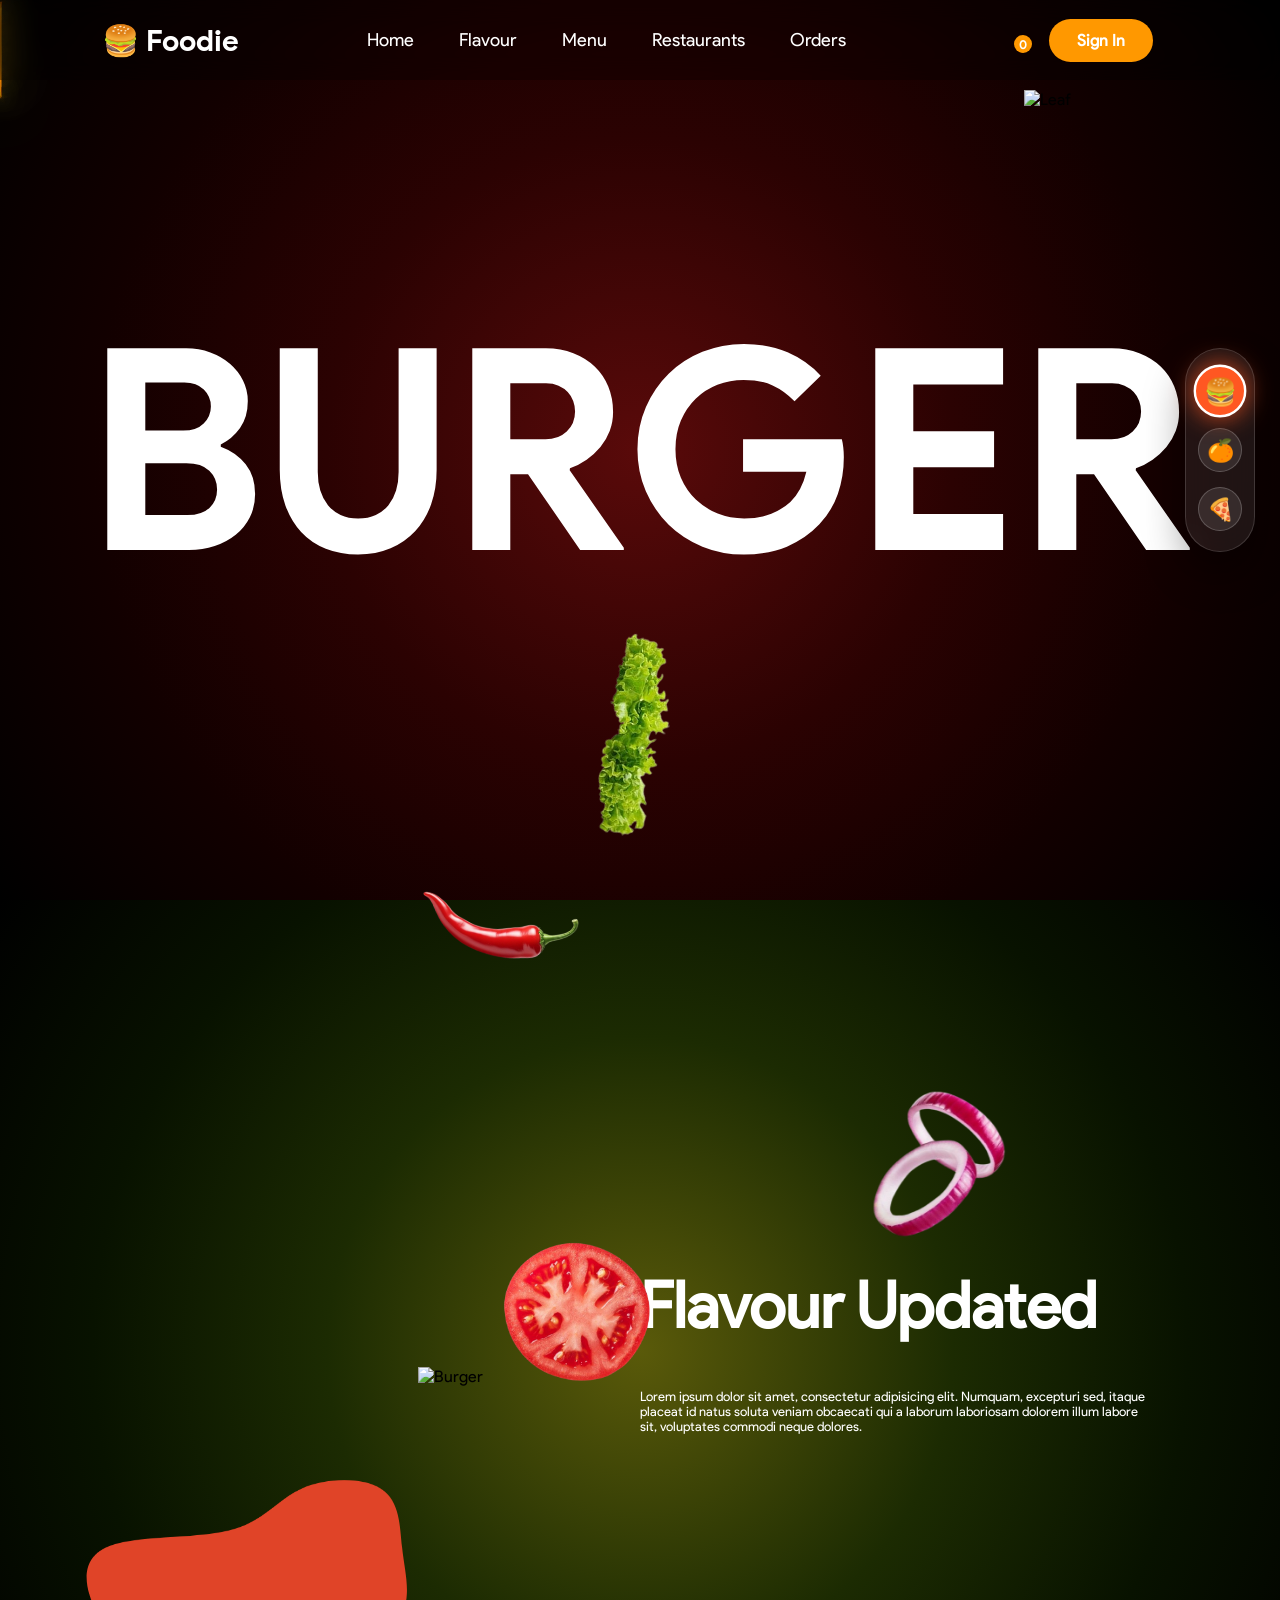
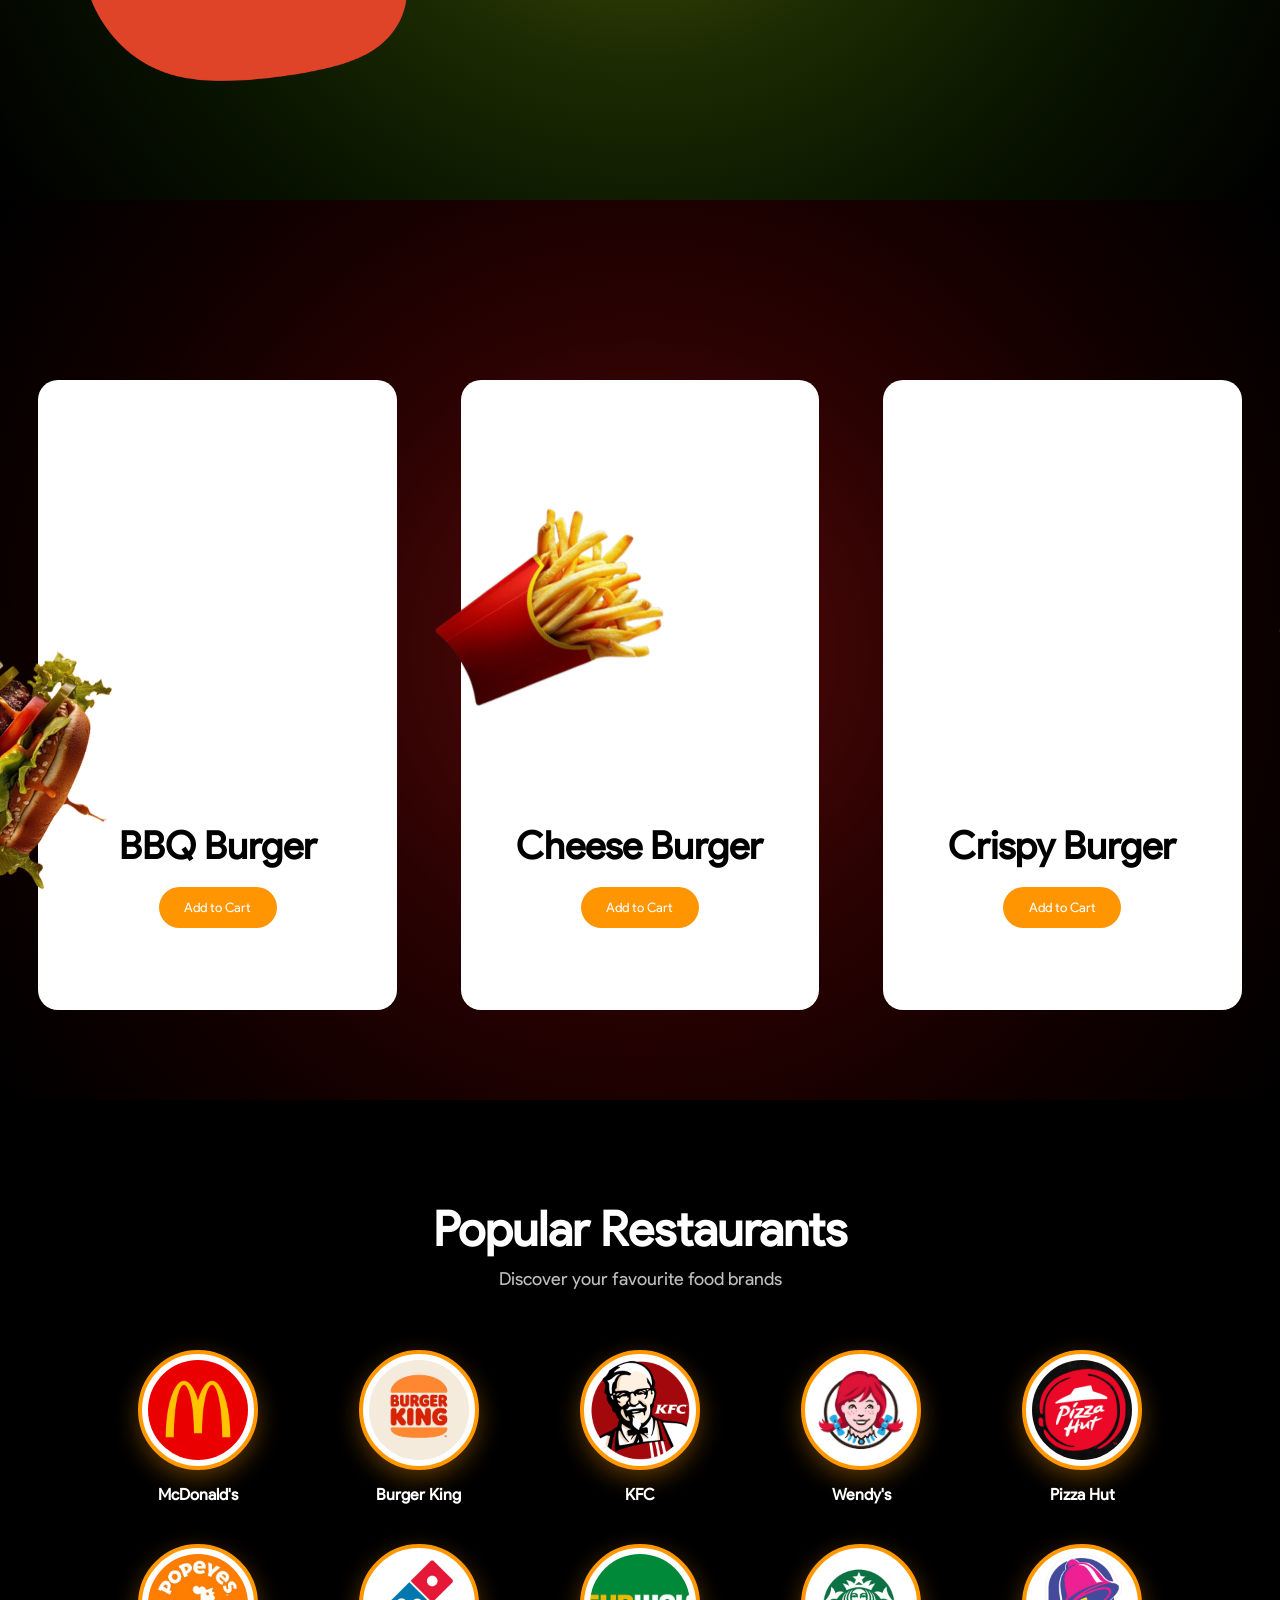
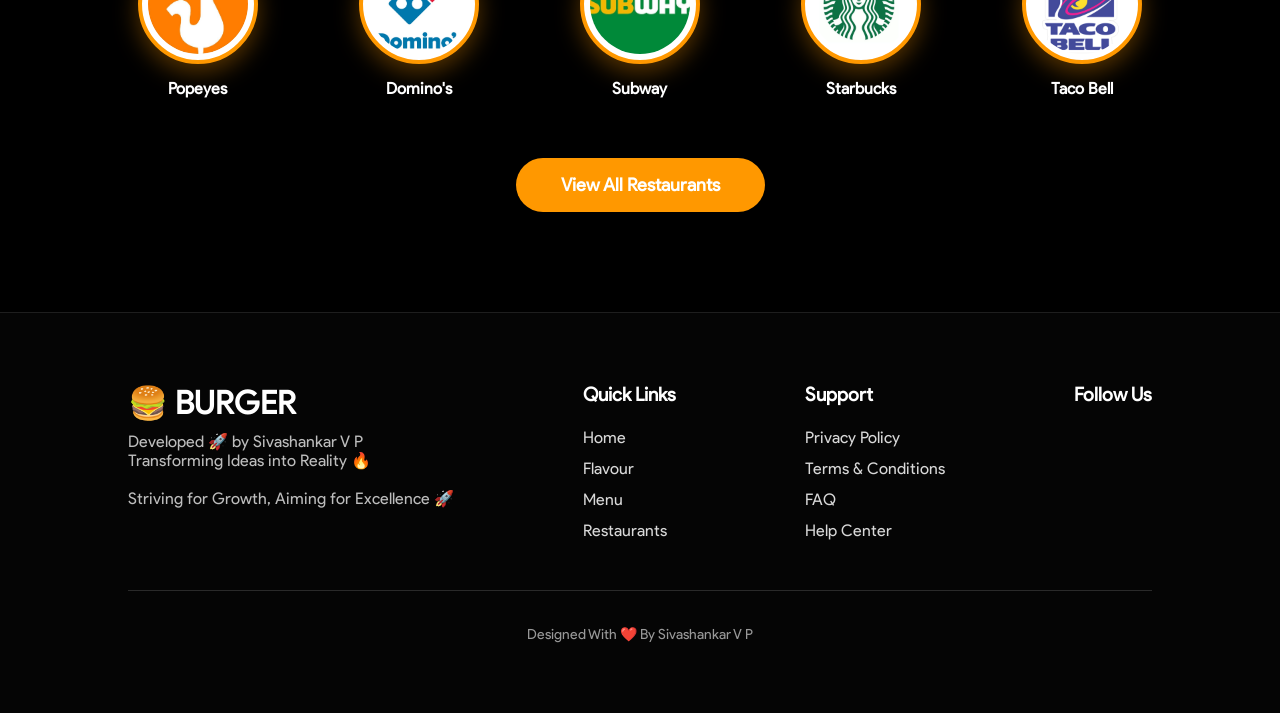
==== commit 4a88dbc9: "feat: make entire website and all secondary pages responsive for all devices" ====
--- a/burger/index.html
+++ b/burger/index.html
@@ -142,6 +142,8 @@
 
             <div class="card">
 
+                <img class="mid-card-img" src="Assets/burger.png" alt="Cheese Burger">
+
                 <h1>Cheese Burger</h1>
 
                 <button onclick="addToCartFromHome('Cheese Burger', 179, 'Assets/burger1.png')">Add to Cart</button>
@@ -224,6 +226,8 @@
 
             <div class="fanta-card">
 
+                <img class="mid-card-img" src="Assets/fanta.png" alt="Fanta">
+
                 <h1>Fanta</h1>
 
                 <button onclick="addToCartFromHome('Fanta', 89, 'Assets/fanta.png')">Add to Cart</button>
@@ -305,6 +309,8 @@
             </div>
 
             <div class="pz-card">
+
+                <img class="mid-card-img" src="Assets/pizza.png" alt="Classic Margherita">
 
                 <h1>Classic Margherita</h1>
 
--- a/burger/style.css
+++ b/burger/style.css
@@ -123,7 +123,6 @@
     position: absolute;
     width: 35%;
     z-index: 2;
-    transition: all cubic-bezier(0.19, 1, 0.22, 1)0.5s;
 }
 
 #tomato{
@@ -132,8 +131,6 @@
     left: 32%;
     width: 15%;
     z-index: 1;
-    transition: all cubic-bezier(0.19, 1, 0.22, 1)0.5s;
-
 }
 
 #onion{
@@ -142,8 +139,6 @@
     z-index: 3;
     top: 55%;
     right: 30%;
-    transition: all cubic-bezier(0.19, 1, 0.22, 1)0.5s;
-
 }
 
 #bleaf{
@@ -152,8 +147,6 @@
     transform: rotate(60deg);
     position: absolute;
     width: 18%;
-    transition: all cubic-bezier(0.19, 1, 0.22, 1)0.5s;
-
 }
 
 #chilli{
@@ -162,8 +155,6 @@
     transform: rotate(-90deg);
     position: absolute;
     width: 12%;
-    transition: all cubic-bezier(0.19, 1, 0.22, 1)0.5s;
-
 }
 
 #leaf3{
@@ -243,6 +234,11 @@
     background-color: #fff;
 }
 
+.mid-card-img {
+    display: none;
+}
+
+
 .card h1{
     margin-top:40vh;
     font-size:3vw;
@@ -269,7 +265,6 @@
     transform:translateX(-50%);
     z-index:3;
     will-change:transform;
-    transition:all .5s cubic-bezier(.19,1,.22,1);
 }
 
 #burger2{
@@ -280,7 +275,6 @@
     transform: translateX(-50%);
     z-index: 2;
     will-change: transform;
-    transition: all .5s cubic-bezier(.19,1,.22,1);
 }
 
 .lemon{
@@ -289,7 +283,6 @@
     left: 50%;
     width: 55%;
     transform: translateX(-50%);
-    transition: all .5s cubic-bezier(0.19,1,0.22,1);
     z-index: 2;
     will-change: transform;
 }
@@ -605,6 +598,16 @@
     width:220px;
 }
 
+.mid-card-img {
+    display: block;
+    position: absolute;
+    top: -5%;
+    left: 50%;
+    width: 55%;
+    transform: translateX(-50%);
+    z-index: 3;
+}
+
 }
 
 /* Mobile */
@@ -636,29 +639,85 @@
 }
 
 #burger{
-    width:82%;
+    width:70%;
 }
 
 #tomato{
+    width:25%;
+    left:15%;
+}
+
+#onion{
+    width:28%;
+    right:8%;
+}
+
+#bleaf{
+    width:25%;
+}
+
+#chilli{
+    width:18%;
+}
+
+#leaf3{
     width:30%;
-    left:15%;
-}
-
-#onion{
-    width:35%;
-    right:8%;
-}
-
-#bleaf{
-    width:30%;
-}
-
-#chilli{
-    width:22%;
-}
-
-#leaf3{
-    width:35%;
+}
+
+.card h1{
+    font-size:38px;
+    margin-top:150px;
+}
+
+.fanta-card h1 {
+    font-size:38px;
+    margin-top:150px;
+}
+
+.pz-card h1 {
+    font-size:38px;
+    margin-top:150px;
+}
+
+.restaurants{
+    padding:60px 4%;
+}
+
+.restaurant-title{
+    margin-bottom:30px;
+}
+
+.restaurant-title h1{
+    font-size:2.2rem;
+}
+
+.restaurant-title p{
+    font-size:15px;
+}
+
+.restaurant-list{
+    grid-template-columns:repeat(3, minmax(100px,1fr));
+    gap:30px 15px;
+}
+
+.restaurant-item img{
+    width:90px;
+    height:90px;
+    border-width:3px;
+}
+
+.restaurant-item span{
+    font-size:14px;
+    margin-top:10px;
+}
+
+.view-btn{
+    margin-top:30px;
+}
+
+.view-btn button{
+    padding:12px 30px;
+    font-size:16px;
 }
 
 .rght-two h1{
@@ -698,27 +757,37 @@
 }
 
 #burger{
-    width:95%;
+    width:80%;
 }
 
 #tomato{
-    width:34%;
+    width:28%;
 }
 
 #onion{
-    width:42%;
+    width:32%;
 }
 
 #bleaf{
-    width:40%;
+    width:28%;
 }
 
 #chilli{
-    width:28%;
+    width:20%;
 }
 
 #leaf3{
-    width:45%;
+    width:32%;
+}
+
+.restaurant-list{
+    grid-template-columns:repeat(2, minmax(100px,1fr));
+    gap:25px 15px;
+}
+
+.restaurant-item img{
+    width:85px;
+    height:85px;
 }
 
 .rght-two h1{
@@ -1034,30 +1103,30 @@
 @media(max-width:768px){
     .fanta-one { overflow:hidden; }
     .fanta-one h1 { font-size:28vw; }
-    #fanta-fanta { width:82%; }
-    #fanta-orange-cut { width:30%; left:15%; }
-    #fanta-orange { width:35%; right:8%; }
-    #fanta-leaf { width:30%; }
-    #fanta-leaf2 { width:22%; }
-    #fanta-leaf3 { width:35%; }
+    #fanta-fanta { width:70%; }
+    #fanta-orange-cut { width:25%; left:15%; }
+    #fanta-orange { width:28%; right:8%; }
+    #fanta-leaf { width:25%; }
+    #fanta-leaf2 { width:18%; }
+    #fanta-leaf3 { width:30%; }
     .fanta-rght-two h1 { font-size:42px; }
     .fanta-rght-two p { font-size:15px; line-height:28px; }
     .fanta-card { width:90%; height:500px; }
-    .fanta-card h1 { font-size:38px; }
+    .fanta-card h1 { font-size:38px; margin-top:150px; }
     .fanta-card button { font-size:16px; }
 }
 @media(max-width:480px){
     .fanta-one h1 { font-size:30vw; }
-    #fanta-fanta { width:95%; }
-    #fanta-orange-cut { width:34%; }
-    #fanta-orange { width:42%; }
-    #fanta-leaf { width:40%; }
-    #fanta-leaf2 { width:28%; }
-    #fanta-leaf3 { width:45%; }
+    #fanta-fanta { width:80%; }
+    #fanta-orange-cut { width:28%; }
+    #fanta-orange { width:32%; }
+    #fanta-leaf { width:28%; }
+    #fanta-leaf2 { width:20%; }
+    #fanta-leaf3 { width:32%; }
     .fanta-rght-two h1 { font-size:34px; }
     .fanta-rght-two p { width:95%; font-size:14px; }
     .fanta-card { width:94%; height:460px; }
-    .fanta-card h1 { font-size:32px; }
+    .fanta-card h1 { font-size:32px; margin-top:150px; }
     .fanta-card button { padding:14px 34px; }
 }
 /* Floating Glassmorphic Theme Selector */
@@ -1370,29 +1439,29 @@
 @media(max-width:768px){
     .pz-one { overflow:hidden; }
     .pz-one h1 { font-size:28vw; }
-    #pz-pizza { width:82%; }
-    #pz-tomato { width:30%; left:15%; }
-    #pz-onion { width:35%; right:8%; }
-    #pz-cheese { width:30%; }
-    #pz-chilli { width:22%; }
-    #pz-leaf3 { width:35%; }
+    #pz-pizza { width:70%; }
+    #pz-tomato { width:25%; left:15%; }
+    #pz-onion { width:28%; right:8%; }
+    #pz-cheese { width:25%; }
+    #pz-chilli { width:18%; }
+    #pz-leaf3 { width:30%; }
     .pz-rght-two h1 { font-size:42px; }
     .pz-rght-two p { font-size:15px; line-height:28px; }
     .pz-card { width:90%; height:500px; }
-    .pz-card h1 { font-size:38px; }
+    .pz-card h1 { font-size:38px; margin-top:150px; }
     .pz-card button { font-size:16px; }
 }
 @media(max-width:480px){
     .pz-one h1 { font-size:30vw; }
-    #pz-pizza { width:95%; }
-    #pz-tomato { width:34%; }
-    #pz-onion { width:42%; }
-    #pz-cheese { width:40%; }
-    #pz-chilli { width:28%; }
-    #pz-leaf3 { width:45%; }
+    #pz-pizza { width:80%; }
+    #pz-tomato { width:28%; }
+    #pz-onion { width:32%; }
+    #pz-cheese { width:28%; }
+    #pz-chilli { width:20%; }
+    #pz-leaf3 { width:32%; }
     .pz-rght-two h1 { font-size:34px; }
     .pz-rght-two p { width:95%; font-size:14px; }
     .pz-card { width:94%; height:460px; }
-    .pz-card h1 { font-size:32px; }
+    .pz-card h1 { font-size:32px; margin-top:150px; }
     .pz-card button { padding:14px 34px; }
 }
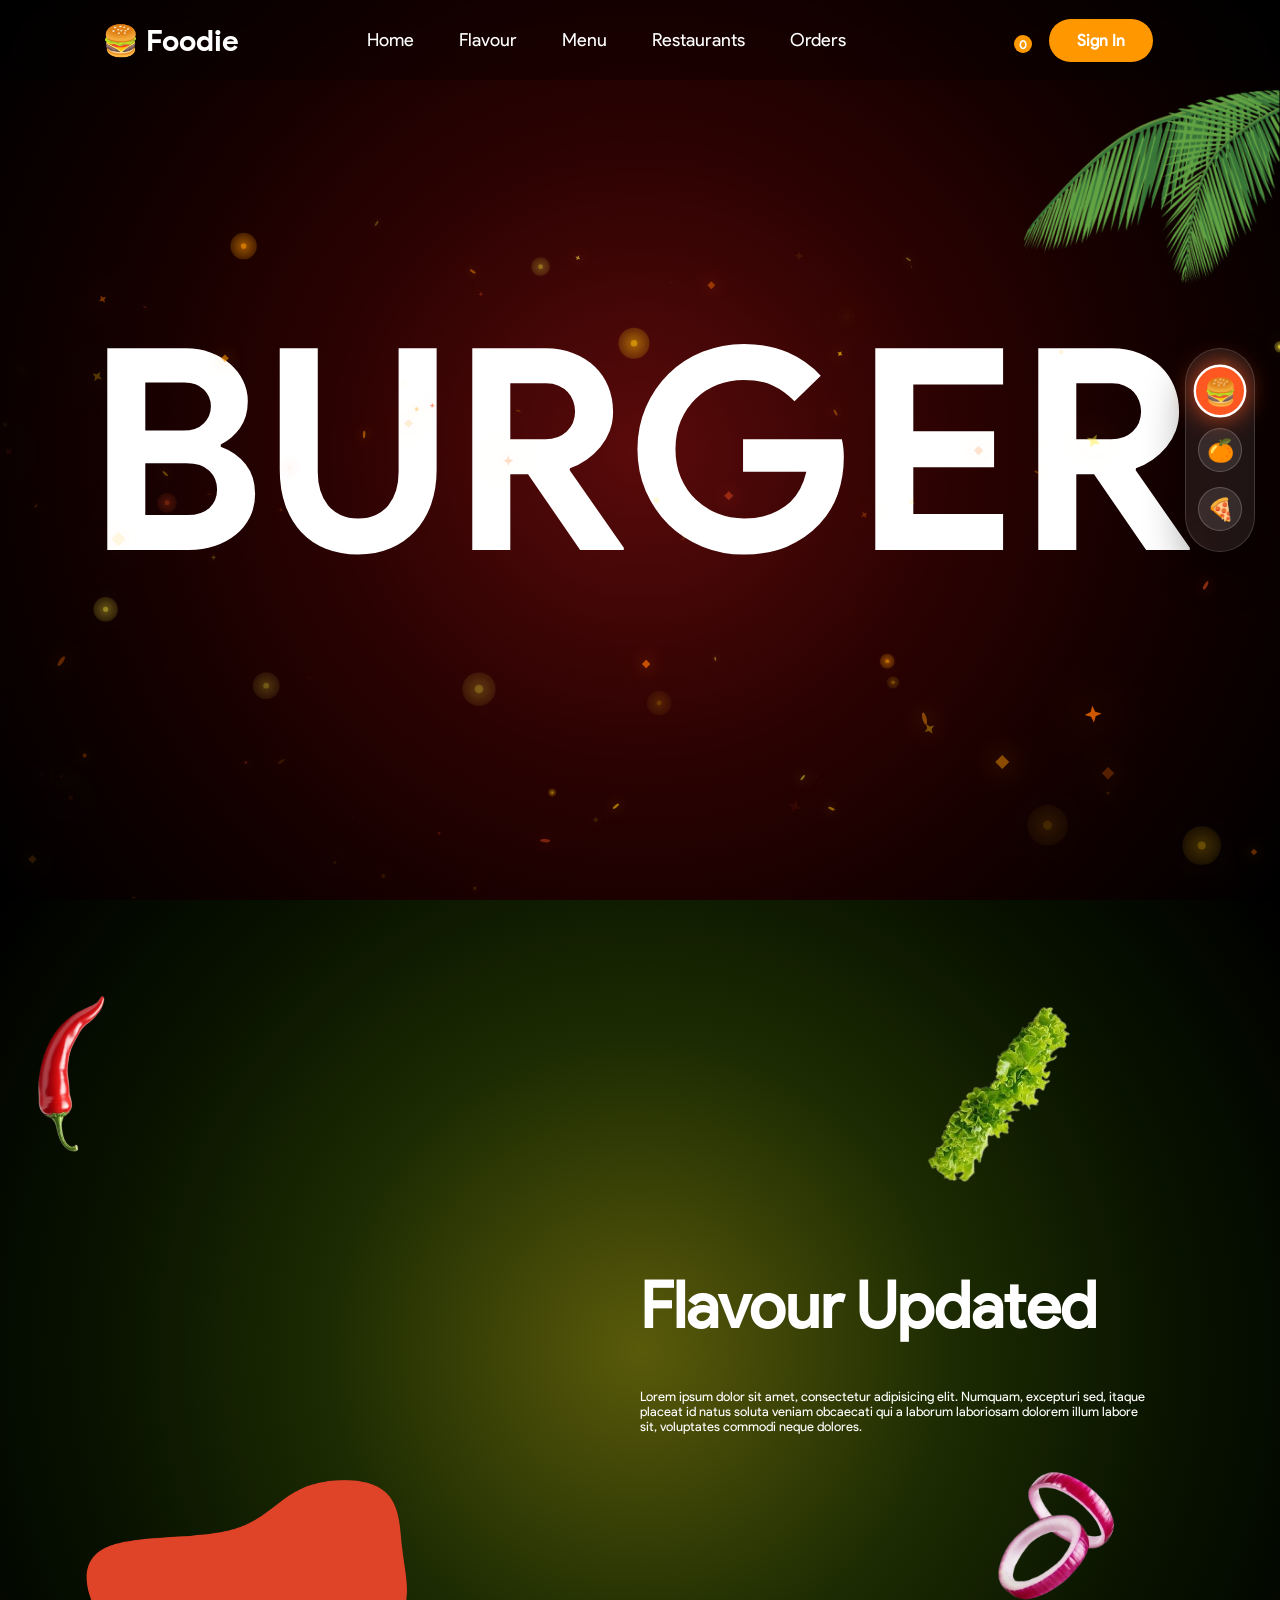
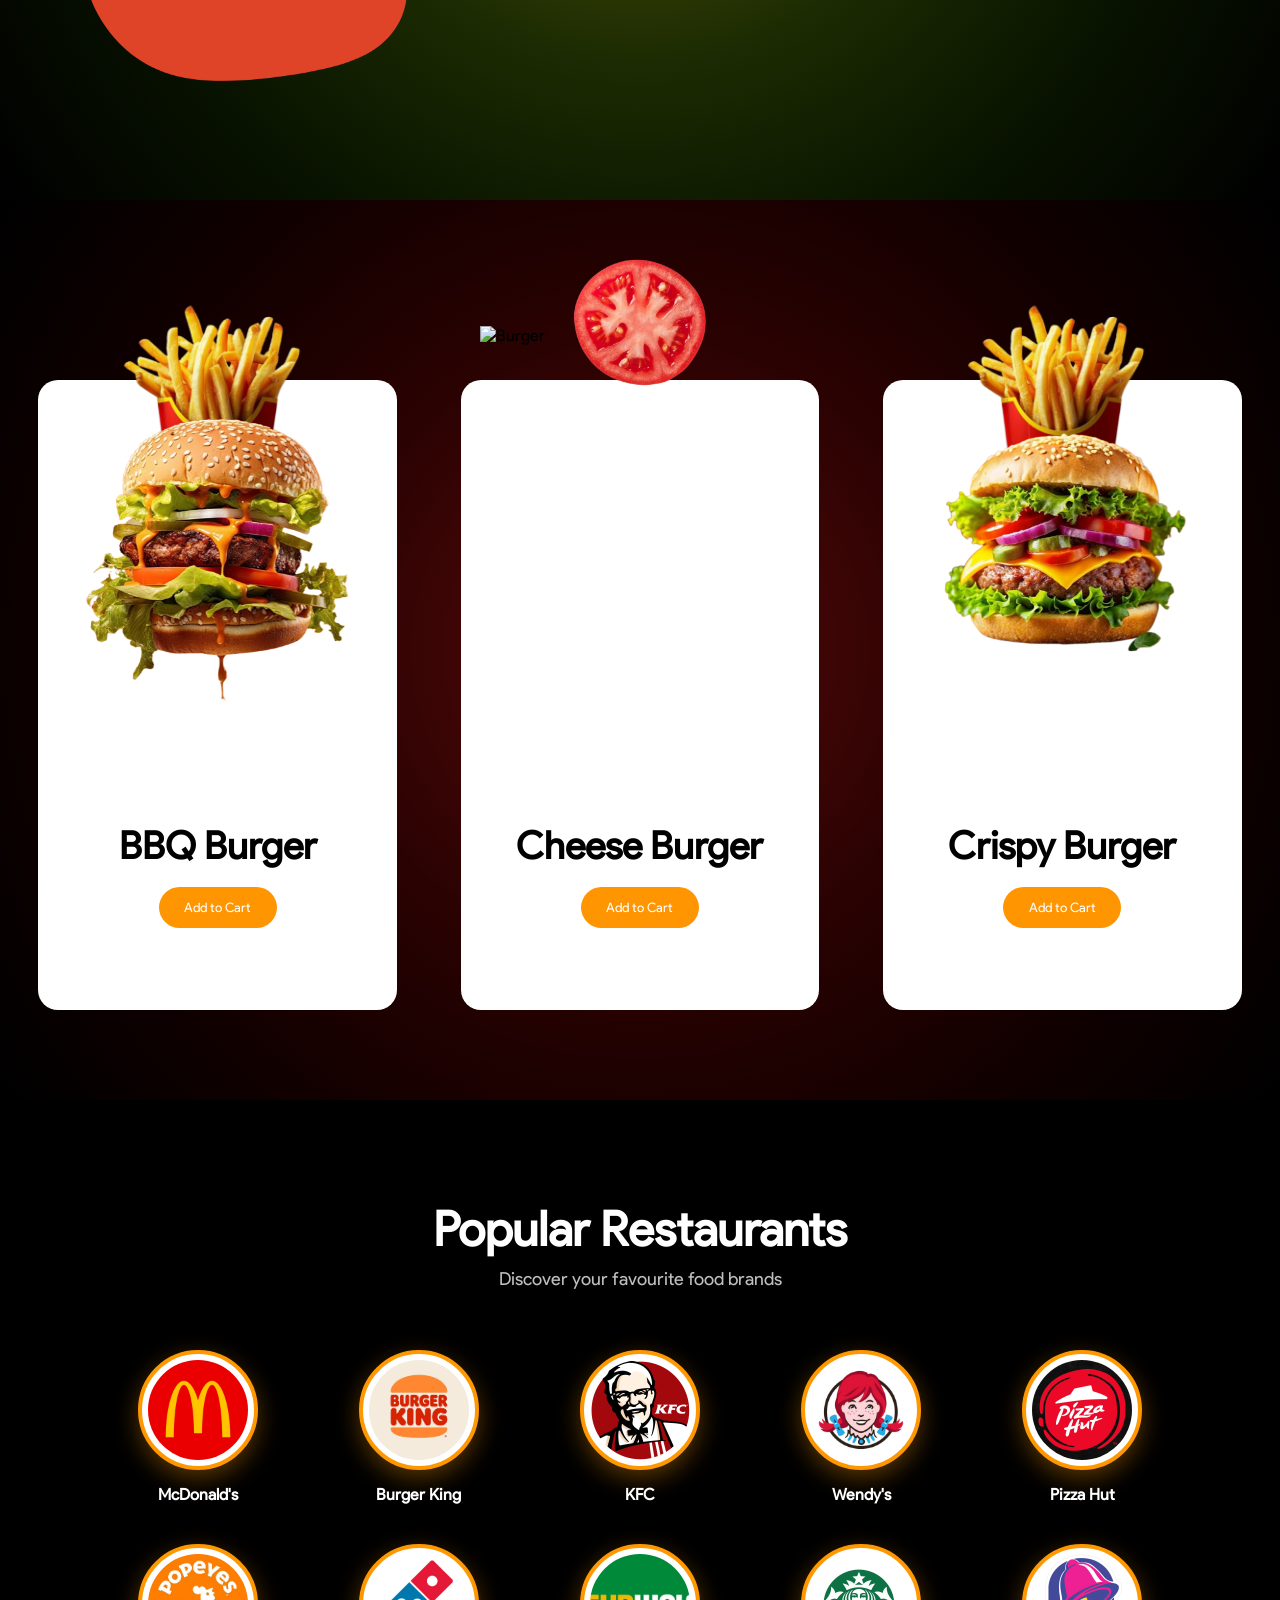
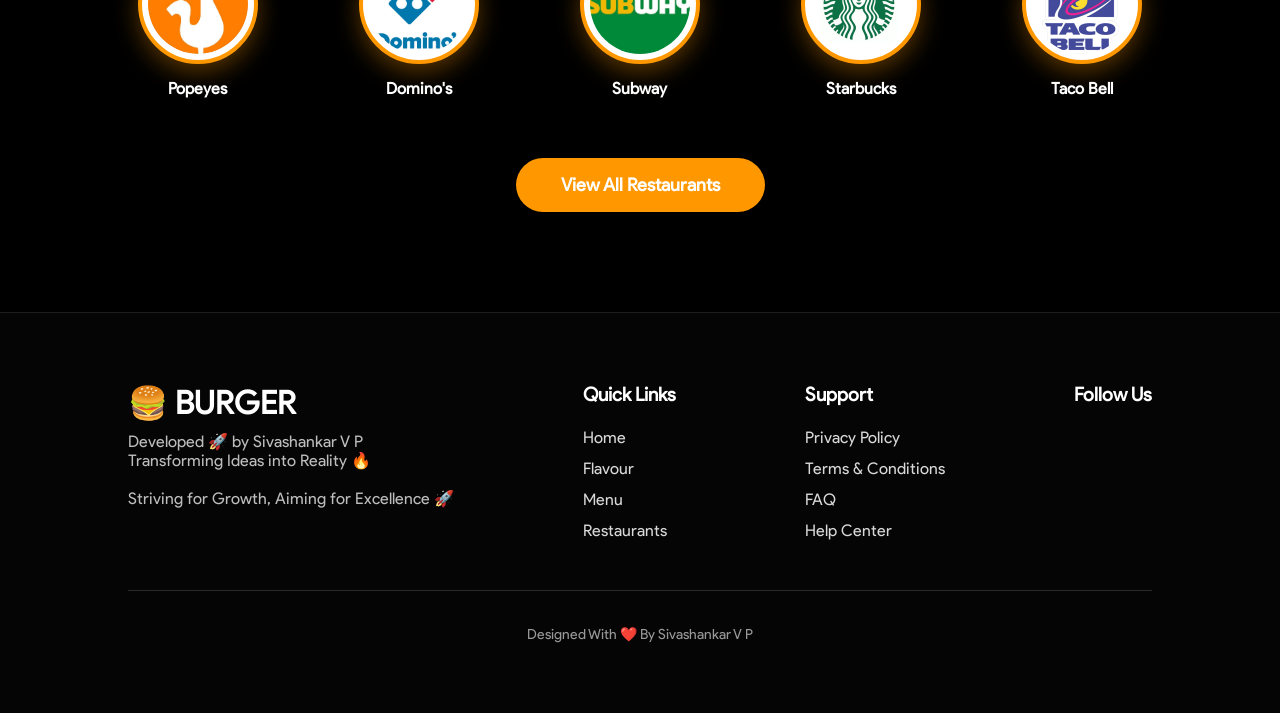
==== commit aea1d0a9: "feat: add premium glassmorphic preloader spinner to overlay asset load states" ====
--- a/burger/index.html
+++ b/burger/index.html
@@ -38,6 +38,32 @@
 </head>
 
 <body>
+
+    <!-- Preloader Overlay -->
+    <div id="preloader">
+        <div class="loader-content">
+            <div class="spinner"></div>
+            <h2>Foodie</h2>
+            <p>Preparing your premium experience...</p>
+        </div>
+    </div>
+    <script>
+        window.addEventListener('load', () => {
+            hidePreloader();
+        });
+        setTimeout(() => {
+            hidePreloader();
+        }, 5000);
+        function hidePreloader() {
+            const preloader = document.getElementById('preloader');
+            if (preloader && !preloader.classList.contains('fade-out')) {
+                preloader.classList.add('fade-out');
+                setTimeout(() => {
+                    preloader.remove();
+                }, 500);
+            }
+        }
+    </script>
 
     <div id="main">
 
--- a/burger/style.css
+++ b/burger/style.css
@@ -1464,4 +1464,71 @@
     .pz-card { width:94%; height:460px; }
     .pz-card h1 { font-size:32px; margin-top:150px; }
     .pz-card button { padding:14px 34px; }
+}
+
+/* ================= PRELOADER SPINNER ================= */
+#preloader {
+    position: fixed;
+    top: 0;
+    left: 0;
+    width: 100%;
+    height: 100%;
+    background-color: #000000;
+    z-index: 999999;
+    display: flex;
+    align-items: center;
+    justify-content: center;
+    transition: opacity 0.5s ease, visibility 0.5s ease;
+    opacity: 1;
+    visibility: visible;
+}
+
+#preloader.fade-out {
+    opacity: 0;
+    visibility: hidden;
+}
+
+.loader-content {
+    display: flex;
+    flex-direction: column;
+    align-items: center;
+    gap: 20px;
+    text-align: center;
+}
+
+.spinner {
+    width: 65px;
+    height: 65px;
+    border: 4px solid rgba(255, 255, 255, 0.05);
+    border-top-color: #ff9800;
+    border-radius: 50%;
+    animation: spin 1s linear infinite;
+    box-shadow: 0 0 20px rgba(255, 152, 0, 0.15);
+}
+
+.loader-content h2 {
+    color: #fff;
+    font-size: 28px;
+    font-weight: 700;
+    letter-spacing: 3px;
+    margin: 0;
+    background: linear-gradient(135deg, #ffffff 40%, #ff9800);
+    -webkit-background-clip: text;
+    -webkit-text-fill-color: transparent;
+}
+
+.loader-content p {
+    color: #777777;
+    font-size: 13px;
+    margin: 0;
+    letter-spacing: 1px;
+}
+
+@keyframes spin {
+    0% {
+        transform: rotate(0deg);
+    }
+    100% {
+        transform: rotate(360deg);
+    }
 }
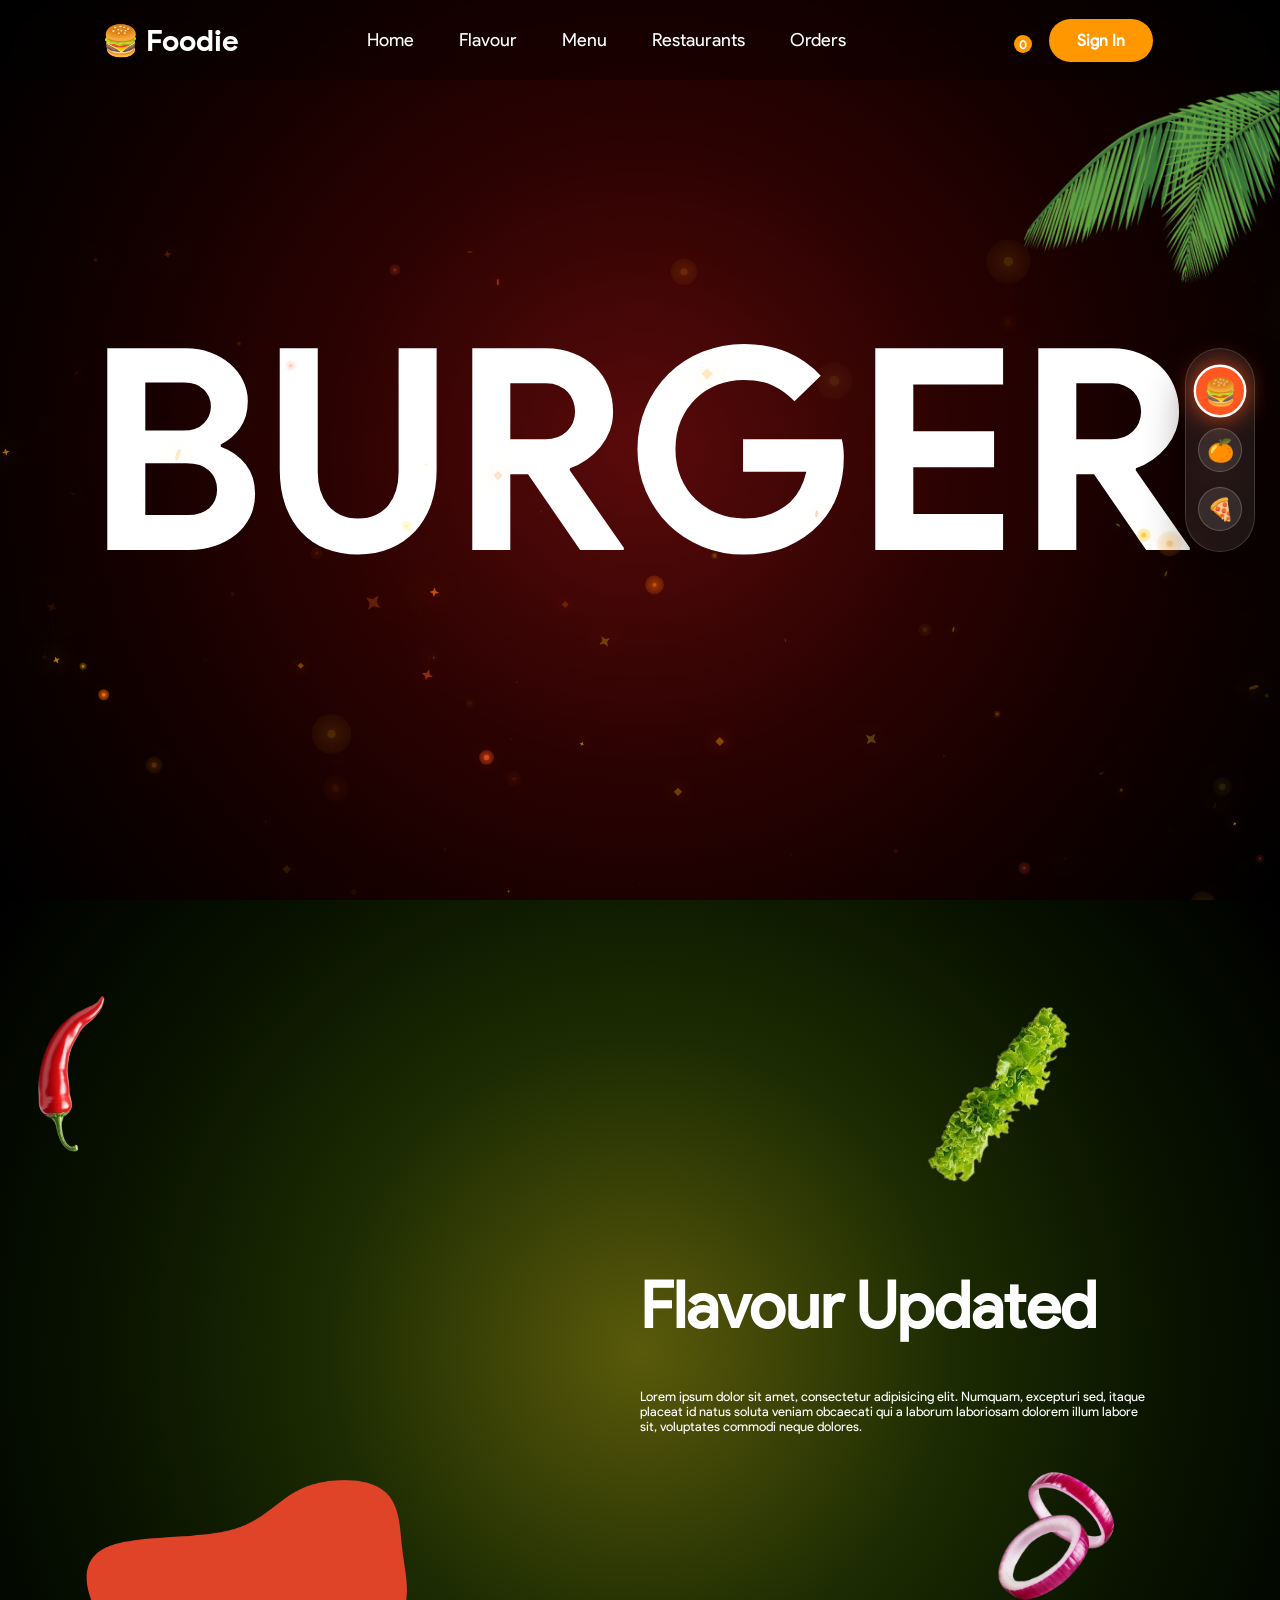
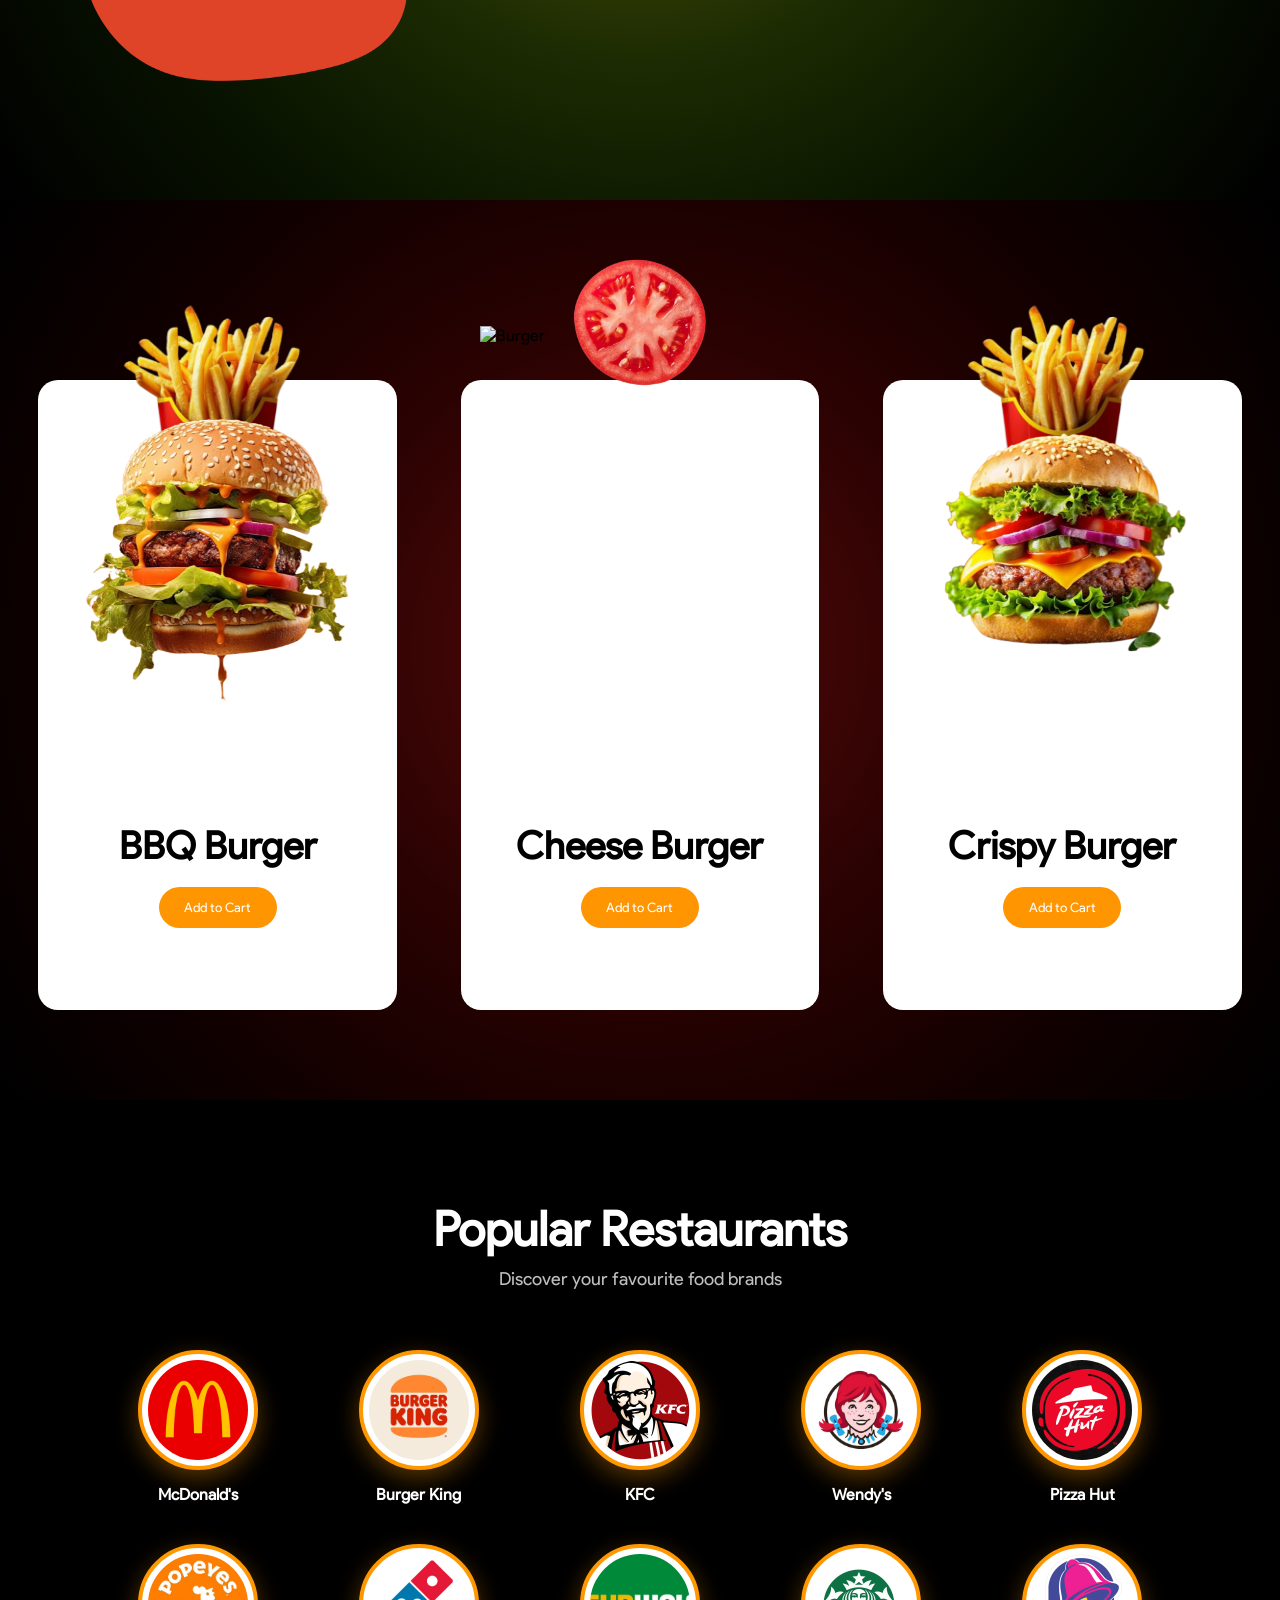
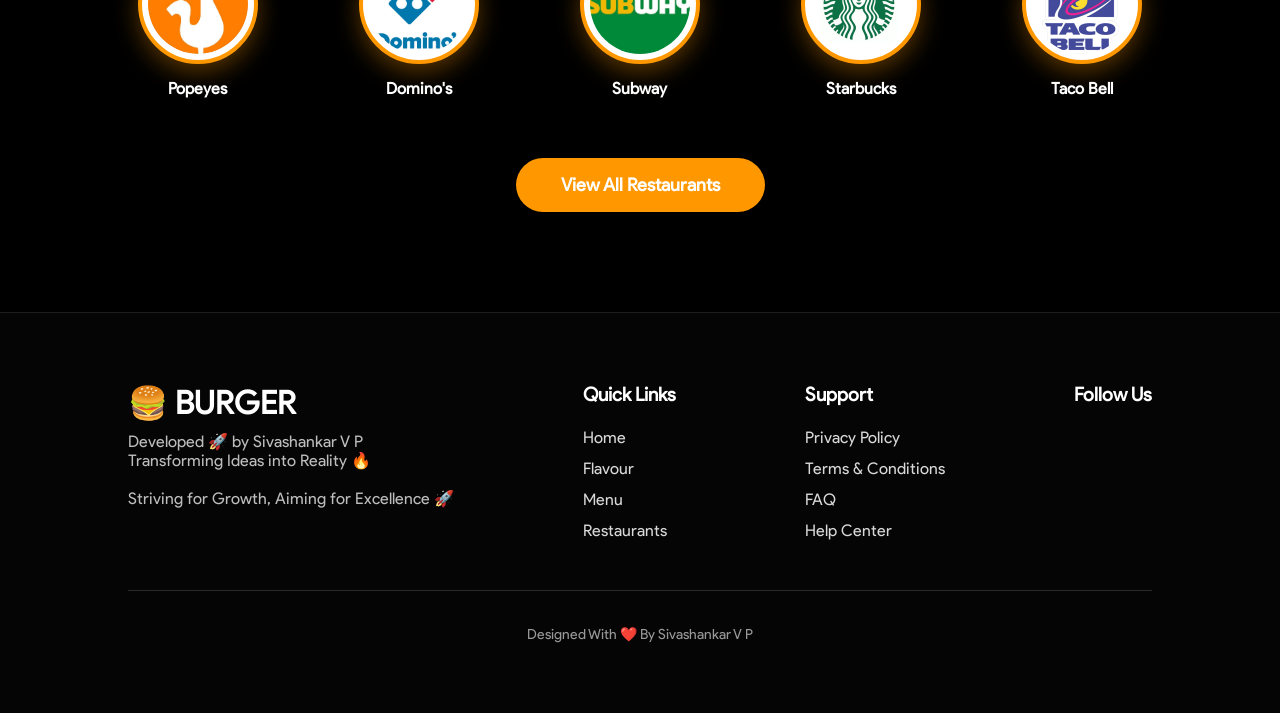
==== commit 213c6b34: "feat: implement premium 3D CSS rotating hamburger loading spinner" ====
--- a/burger/index.html
+++ b/burger/index.html
@@ -42,7 +42,15 @@
     <!-- Preloader Overlay -->
     <div id="preloader">
         <div class="loader-content">
-            <div class="spinner"></div>
+            <div class="burger-3d-wrapper">
+                <div class="burger-3d">
+                    <div class="layer top-bun"></div>
+                    <div class="layer lettuce"></div>
+                    <div class="layer cheese"></div>
+                    <div class="layer patty"></div>
+                    <div class="layer bottom-bun"></div>
+                </div>
+            </div>
             <h2>Foodie</h2>
             <p>Preparing your premium experience...</p>
         </div>
--- a/burger/style.css
+++ b/burger/style.css
@@ -1492,18 +1492,92 @@
     display: flex;
     flex-direction: column;
     align-items: center;
-    gap: 20px;
+    gap: 30px;
     text-align: center;
 }
 
-.spinner {
-    width: 65px;
-    height: 65px;
-    border: 4px solid rgba(255, 255, 255, 0.05);
-    border-top-color: #ff9800;
+/* 3D Burger Loader Styles */
+.burger-3d-wrapper {
+    perspective: 800px;
+    width: 160px;
+    height: 160px;
+    display: flex;
+    align-items: center;
+    justify-content: center;
+}
+
+.burger-3d {
+    width: 100px;
+    height: 100px;
+    position: relative;
+    transform-style: preserve-3d;
+    animation: rotate3d 3.5s linear infinite;
+}
+
+.burger-3d .layer {
+    position: absolute;
+    width: 100px;
+    height: 100px;
     border-radius: 50%;
-    animation: spin 1s linear infinite;
-    box-shadow: 0 0 20px rgba(255, 152, 0, 0.15);
+    backface-visibility: visible;
+}
+
+.burger-3d .top-bun {
+    background: radial-gradient(circle at 35% 35%, #ffb66c 10%, #d87316 70%, #904200 100%);
+    transform: translateZ(30px);
+    box-shadow: inset -5px -5px 12px rgba(0,0,0,0.5), 0 5px 15px rgba(0,0,0,0.3);
+}
+
+.burger-3d .top-bun::before {
+    content: '';
+    position: absolute;
+    width: 100%;
+    height: 100%;
+    border-radius: 50%;
+    background-image: 
+        radial-gradient(ellipse at 40% 30%, #fff 1.5px, transparent 2px),
+        radial-gradient(ellipse at 60% 40%, #fff 1.5px, transparent 2px),
+        radial-gradient(ellipse at 30% 65%, #fff 1.5px, transparent 2px),
+        radial-gradient(ellipse at 70% 30%, #fff 1.5px, transparent 2px),
+        radial-gradient(ellipse at 50% 55%, #fff 1.5px, transparent 2px),
+        radial-gradient(ellipse at 65% 65%, #fff 1.5px, transparent 2px);
+    background-size: 100% 100%;
+}
+
+.burger-3d .lettuce {
+    background: #61b31c;
+    border-radius: 42% 58% 45% 55% / 55% 45% 58% 42%;
+    transform: translateZ(15px) rotate(20deg);
+    box-shadow: inset 0 0 10px rgba(0,0,0,0.2);
+    filter: drop-shadow(0 3px 4px rgba(0,0,0,0.2));
+}
+
+.burger-3d .cheese {
+    background: #ffb700;
+    border-radius: 6px;
+    width: 90px;
+    height: 90px;
+    left: 5px;
+    top: 5px;
+    transform: translateZ(3px) rotate(45deg);
+    filter: drop-shadow(0 3px 4px rgba(0,0,0,0.25));
+}
+
+.burger-3d .patty {
+    background: radial-gradient(circle at 40% 40%, #52291b, #33170e 90%);
+    width: 96px;
+    height: 96px;
+    left: 2px;
+    top: 2px;
+    transform: translateZ(-10px);
+    box-shadow: inset 0 0 8px rgba(0,0,0,0.6);
+    border: 2px dashed #3a1a0f;
+}
+
+.burger-3d .bottom-bun {
+    background: radial-gradient(circle at 35% 35%, #f4aa56, #b05c0f 70%, #683000 100%);
+    transform: translateZ(-25px);
+    box-shadow: inset 0 0 10px rgba(0,0,0,0.5), 0 12px 25px rgba(255, 152, 0, 0.25);
 }
 
 .loader-content h2 {
@@ -1524,11 +1598,11 @@
     letter-spacing: 1px;
 }
 
-@keyframes spin {
+@keyframes rotate3d {
     0% {
-        transform: rotate(0deg);
+        transform: rotateX(65deg) rotateY(0deg) rotateZ(0deg);
     }
     100% {
-        transform: rotate(360deg);
+        transform: rotateX(65deg) rotateY(0deg) rotateZ(360deg);
     }
 }
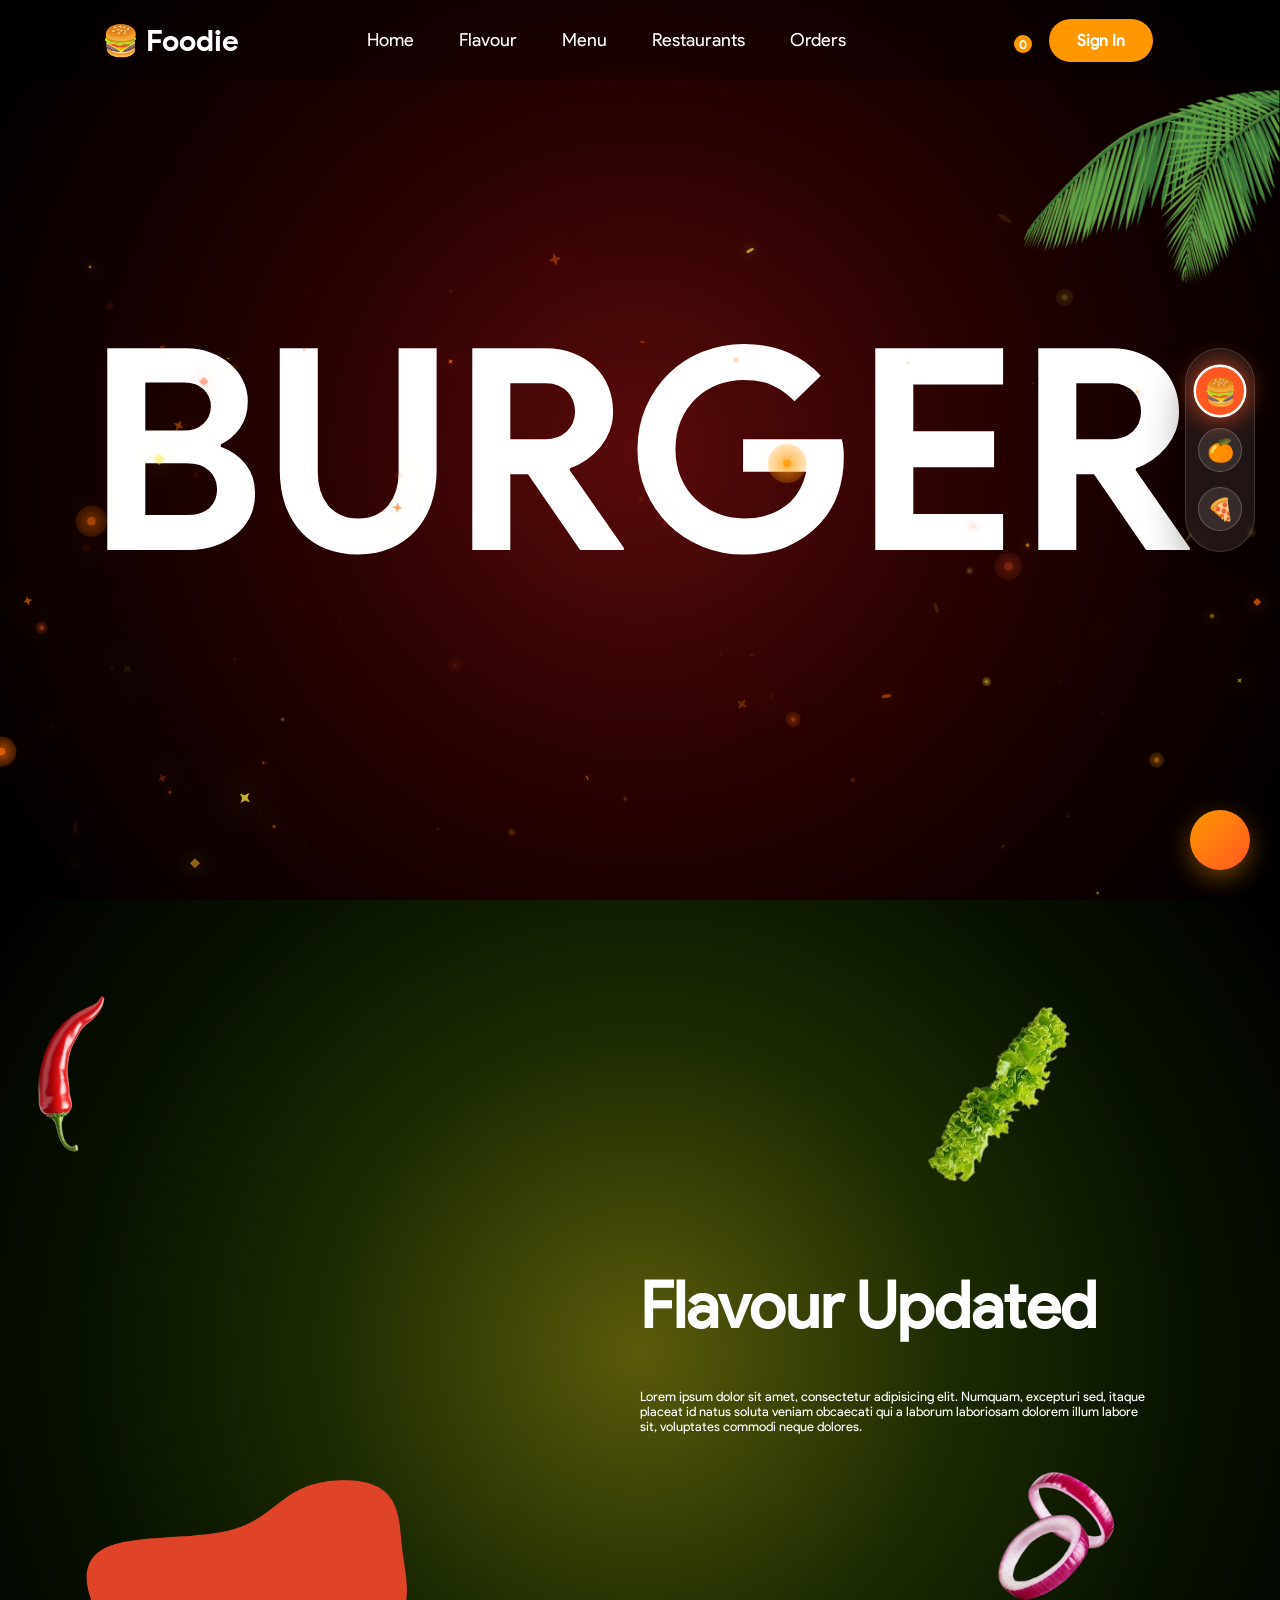
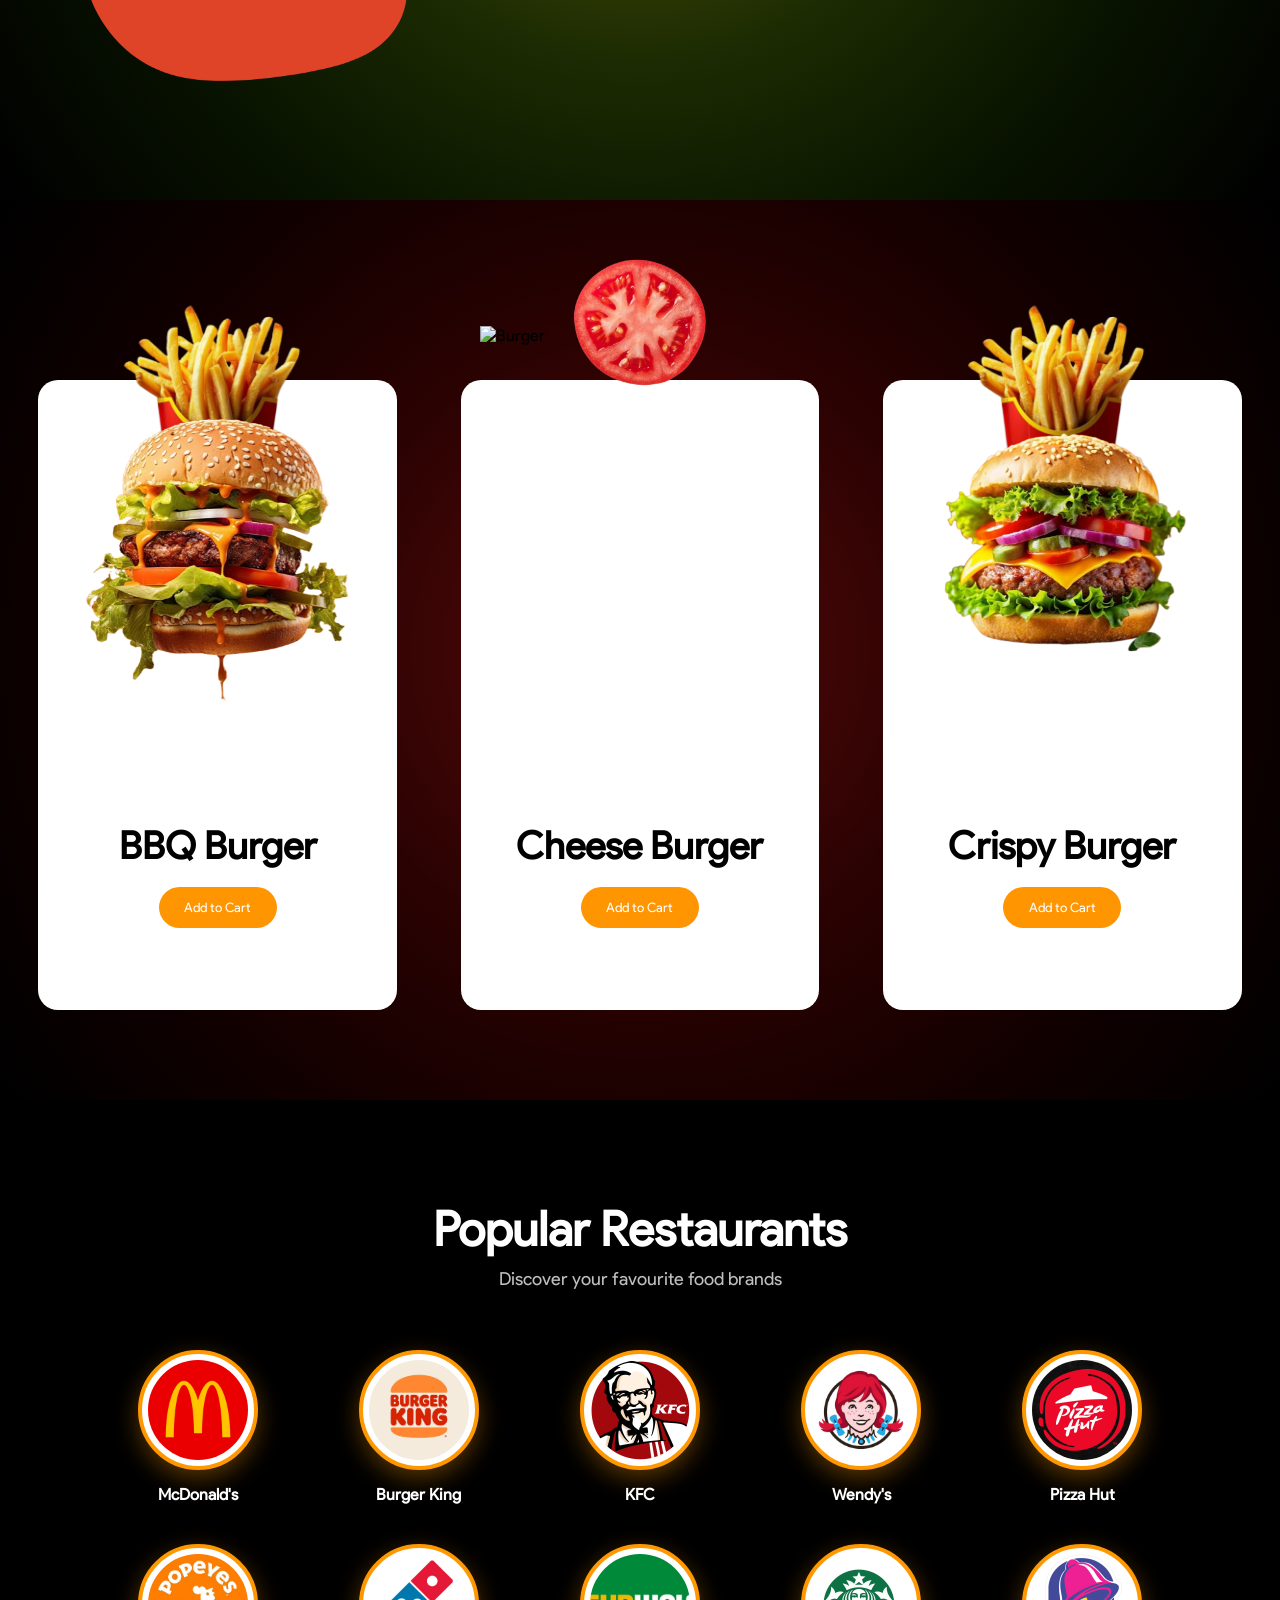
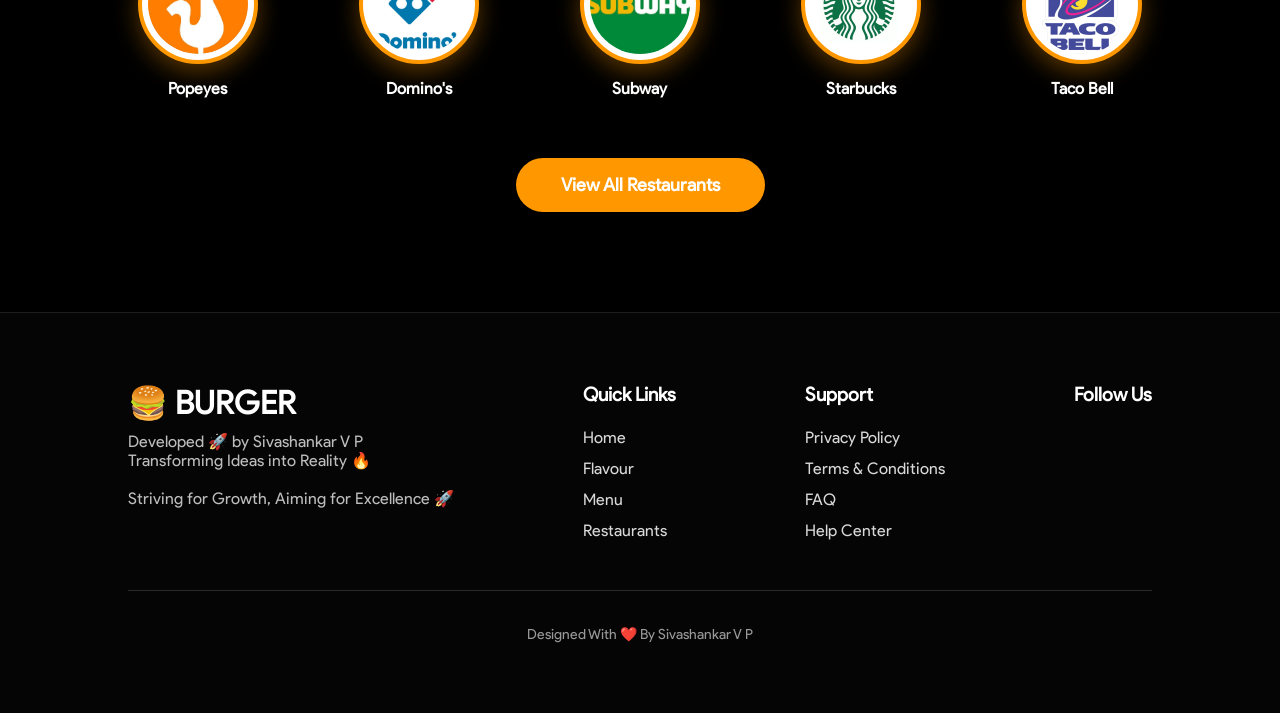
==== commit 8d1df534: "Enhance Foodie project with Java backend, responsive AI chatbot, user-isolated order tracking, and p" ====
--- a/burger/index.html
+++ b/burger/index.html
@@ -33,6 +33,7 @@
 
     <!-- CSS -->
     <link rel="stylesheet" href="style.css">
+    <link rel="stylesheet" href="chatbot.css">
 
     <title>Foodie - Premium Burger, Pizza & Drinks Delivery</title>
 </head>
@@ -86,7 +87,7 @@
                 <a href="#flavour">Flavour</a>
                 <a href="#menu-section">Menu</a>
                 <a href="#restaurants">Restaurants</a>
-                <a href="#orders">Orders</a>
+                <a href="order-history.html">Orders</a>
 
             </div>
 
@@ -571,6 +572,7 @@
     <script src="script.js"></script>
     <script src="https://cdn.jsdelivr.net/npm/particles.js@2.0.0/particles.min.js"></script>
     <script src="particles-init.js"></script>
+    <script src="chatbot.js"></script>
 </body>
 
 </html>
--- a/burger/style.css
+++ b/burger/style.css
@@ -1605,4 +1605,41 @@
     100% {
         transform: rotateX(65deg) rotateY(0deg) rotateZ(360deg);
     }
+}
+
+/* Custom Toast Notification */
+.custom-toast {
+    position: fixed;
+    bottom: 30px;
+    left: 50%;
+    transform: translateX(-50%) translateY(100px);
+    background: rgba(20, 20, 20, 0.95);
+    backdrop-filter: blur(10px);
+    color: #fff;
+    padding: 12px 24px;
+    border-radius: 30px;
+    font-family: 'Product Sans R', sans-serif;
+    font-size: 14px;
+    box-shadow: 0 10px 30px rgba(0,0,0,0.5);
+    z-index: 100000;
+    opacity: 0;
+    transition: all 0.4s cubic-bezier(0.175, 0.885, 0.32, 1.275);
+    display: flex;
+    align-items: center;
+    gap: 10px;
+    border: 1px solid rgba(255, 152, 0, 0.3);
+}
+.custom-toast.show {
+    transform: translateX(-50%) translateY(0);
+    opacity: 1;
+}
+.custom-toast.error {
+    border-color: rgba(255, 77, 77, 0.5);
+}
+.custom-toast i {
+    font-size: 18px;
+    color: #ff9800;
+}
+.custom-toast.error i {
+    color: #ff4d4d;
 }
--- a/burger/chatbot.css
+++ b/burger/chatbot.css
@@ -0,0 +1,309 @@
+/* Foodie Glassmorphic Chatbot Styles */
+.chatbot-launcher {
+    position: fixed;
+    bottom: 30px;
+    right: 30px;
+    width: 60px;
+    height: 60px;
+    border-radius: 50%;
+    background: linear-gradient(135deg, #ff9800, #ff5722);
+    color: #fff;
+    display: flex;
+    align-items: center;
+    justify-content: center;
+    font-size: 28px;
+    cursor: pointer;
+    box-shadow: 0 8px 24px rgba(255, 152, 0, 0.4);
+    z-index: 9999;
+    transition: all 0.3s cubic-bezier(0.175, 0.885, 0.32, 1.275);
+}
+
+.chatbot-launcher:hover {
+    transform: scale(1.1) rotate(15deg);
+    box-shadow: 0 12px 30px rgba(255, 152, 0, 0.6);
+}
+
+.chatbot-window {
+    position: fixed;
+    bottom: 110px;
+    right: 30px;
+    width: 380px;
+    height: 520px;
+    background: rgba(20, 20, 20, 0.85);
+    backdrop-filter: blur(20px);
+    border: 1px solid rgba(255, 255, 255, 0.1);
+    border-radius: 20px;
+    display: flex;
+    flex-direction: column;
+    overflow: hidden;
+    z-index: 9999;
+    box-shadow: 0 15px 40px rgba(0, 0, 0, 0.5);
+    transform: translateY(30px) scale(0.95);
+    opacity: 0;
+    pointer-events: none;
+    transition: all 0.3s cubic-bezier(0.175, 0.885, 0.32, 1.275);
+}
+
+.chatbot-window.active {
+    transform: translateY(0) scale(1);
+    opacity: 1;
+    pointer-events: auto;
+}
+
+.chatbot-header {
+    background: rgba(255, 255, 255, 0.05);
+    border-bottom: 1px solid rgba(255, 255, 255, 0.1);
+    padding: 15px 20px;
+    display: flex;
+    align-items: center;
+    justify-content: space-between;
+}
+
+.chatbot-header-info {
+    display: flex;
+    align-items: center;
+    gap: 12px;
+}
+
+.chatbot-avatar {
+    width: 40px;
+    height: 40px;
+    border-radius: 50%;
+    background: #ff9800;
+    display: flex;
+    align-items: center;
+    justify-content: center;
+    font-size: 20px;
+}
+
+.chatbot-title {
+    color: #fff;
+    font-weight: bold;
+    font-family: 'Product Sans B', sans-serif;
+    font-size: 16px;
+    margin: 0;
+}
+
+.chatbot-status {
+    font-size: 12px;
+    color: #4caf50;
+    margin: 2px 0 0 0;
+    display: flex;
+    align-items: center;
+    gap: 4px;
+}
+
+.chatbot-status::before {
+    content: '';
+    display: inline-block;
+    width: 6px;
+    height: 6px;
+    background: #4caf50;
+    border-radius: 50%;
+}
+
+.chatbot-close {
+    font-size: 20px;
+    color: #aaa;
+    cursor: pointer;
+    transition: color 0.3s;
+}
+
+.chatbot-close:hover {
+    color: #fff;
+}
+
+.chatbot-messages {
+    flex: 1;
+    padding: 20px;
+    overflow-y: auto;
+    display: flex;
+    flex-direction: column;
+    gap: 15px;
+}
+
+.chatbot-messages::-webkit-scrollbar {
+    width: 6px;
+}
+
+.chatbot-messages::-webkit-scrollbar-thumb {
+    background: rgba(255, 255, 255, 0.1);
+    border-radius: 3px;
+}
+
+.message {
+    max-width: 80%;
+    padding: 12px 16px;
+    border-radius: 15px;
+    font-size: 14px;
+    line-height: 1.5;
+    color: #fff;
+    animation: messageFadeIn 0.3s ease forwards;
+}
+
+@keyframes messageFadeIn {
+    from {
+        opacity: 0;
+        transform: translateY(10px);
+    }
+    to {
+        opacity: 1;
+        transform: translateY(0);
+    }
+}
+
+.message.bot {
+    background: rgba(255, 255, 255, 0.08);
+    align-self: flex-start;
+    border-bottom-left-radius: 5px;
+    border: 1px solid rgba(255, 255, 255, 0.05);
+}
+
+.message.user {
+    background: #ff9800;
+    align-self: flex-end;
+    border-bottom-right-radius: 5px;
+    box-shadow: 0 4px 12px rgba(255, 152, 0, 0.2);
+}
+
+.chatbot-quick-replies {
+    padding: 10px 20px;
+    display: flex;
+    gap: 10px;
+    overflow-x: auto;
+    white-space: nowrap;
+    border-top: 1px solid rgba(255, 255, 255, 0.05);
+}
+
+.chatbot-quick-replies::-webkit-scrollbar {
+    display: none;
+}
+
+.quick-reply-btn {
+    background: rgba(255, 255, 255, 0.05);
+    border: 1px solid rgba(255, 255, 255, 0.1);
+    color: #ccc;
+    padding: 8px 14px;
+    border-radius: 20px;
+    font-size: 13px;
+    cursor: pointer;
+    transition: all 0.3s;
+}
+
+.quick-reply-btn:hover {
+    background: #ff9800;
+    color: #fff;
+    border-color: #ff9800;
+}
+
+.chatbot-input-area {
+    padding: 15px 20px;
+    background: rgba(255, 255, 255, 0.02);
+    border-top: 1px solid rgba(255, 255, 255, 0.1);
+    display: flex;
+    gap: 10px;
+    align-items: center;
+}
+
+.chatbot-input {
+    flex: 1;
+    background: rgba(255, 255, 255, 0.05);
+    border: 1px solid rgba(255, 255, 255, 0.1);
+    padding: 12px 16px;
+    border-radius: 25px;
+    color: #fff;
+    font-size: 14px;
+    outline: none;
+    transition: border-color 0.3s;
+}
+
+.chatbot-input:focus {
+    border-color: #ff9800;
+}
+
+.chatbot-send {
+    width: 42px;
+    height: 42px;
+    border-radius: 50%;
+    background: #ff9800;
+    color: #fff;
+    border: none;
+    cursor: pointer;
+    display: flex;
+    align-items: center;
+    justify-content: center;
+    font-size: 18px;
+    transition: background 0.3s, transform 0.2s;
+}
+
+.chatbot-send:hover {
+    background: #ff7b00;
+    transform: scale(1.05);
+}
+
+.chatbot-send:active {
+    transform: scale(0.95);
+}
+
+/* Enhanced Responsiveness Media Queries */
+@media (max-width: 768px) {
+    .chatbot-window {
+        width: 340px;
+        height: 480px;
+        right: 20px;
+        bottom: 100px;
+    }
+    .chatbot-launcher {
+        right: 20px;
+        bottom: 20px;
+        width: 55px;
+        height: 55px;
+        font-size: 24px;
+    }
+}
+
+@media (max-width: 480px) {
+    .chatbot-window {
+        width: 100%;
+        height: 100%;
+        max-height: 100%;
+        right: 0;
+        bottom: 0;
+        border-radius: 0;
+        z-index: 10000;
+        background: rgba(15, 15, 15, 0.95);
+        backdrop-filter: blur(25px);
+    }
+    .chatbot-window.active {
+        transform: translateY(0) scale(1);
+    }
+    .chatbot-launcher {
+        right: 20px;
+        bottom: 20px;
+        width: 60px;
+        height: 60px;
+        font-size: 26px;
+        z-index: 10001;
+    }
+    .chatbot-header {
+        padding: 20px 15px;
+        border-bottom: 1px solid rgba(255, 255, 255, 0.05);
+    }
+    .chatbot-messages {
+        padding: 20px 15px;
+    }
+    .chatbot-quick-replies {
+        padding: 12px 15px;
+    }
+    .chatbot-input-area {
+        padding: 15px;
+        padding-bottom: 25px; /* safe area on mobile */
+    }
+}
+
+@media (max-height: 600px) {
+    .chatbot-window {
+        height: 100%;
+        max-height: 100%;
+    }
+}
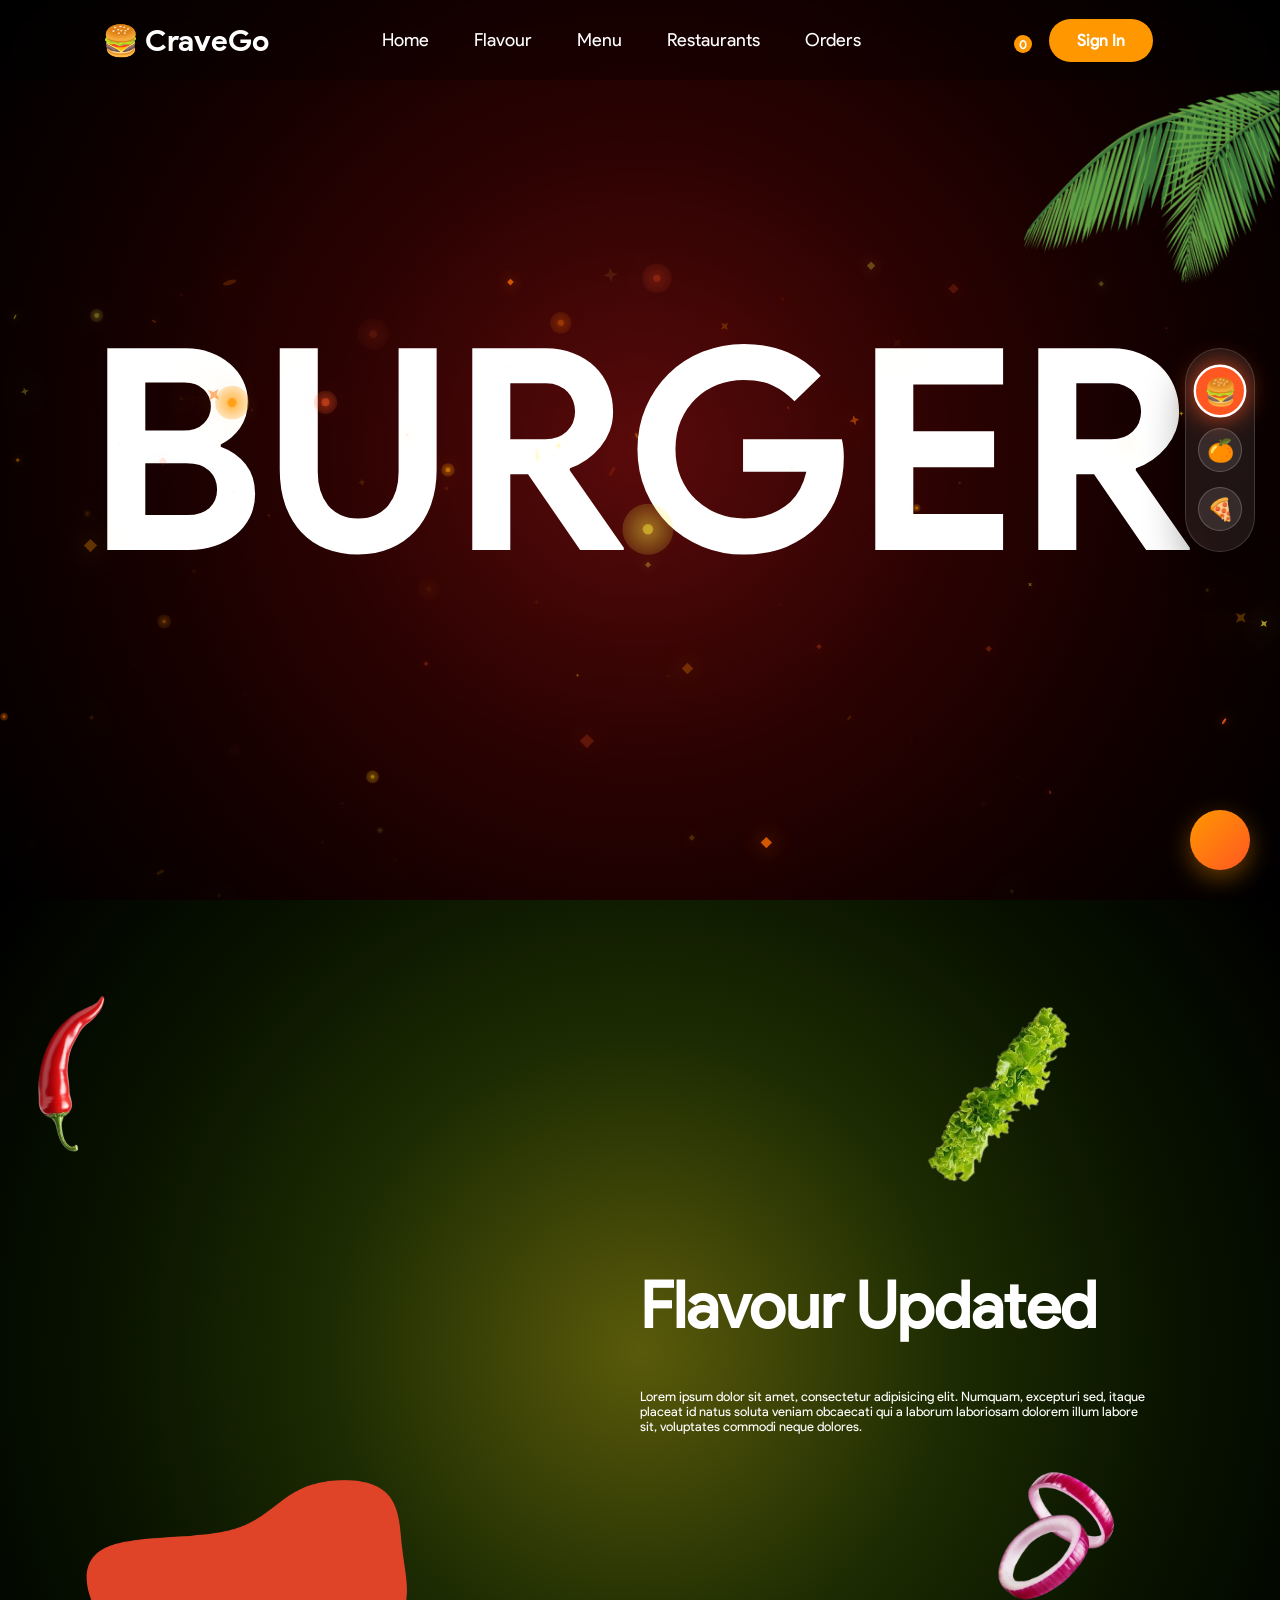
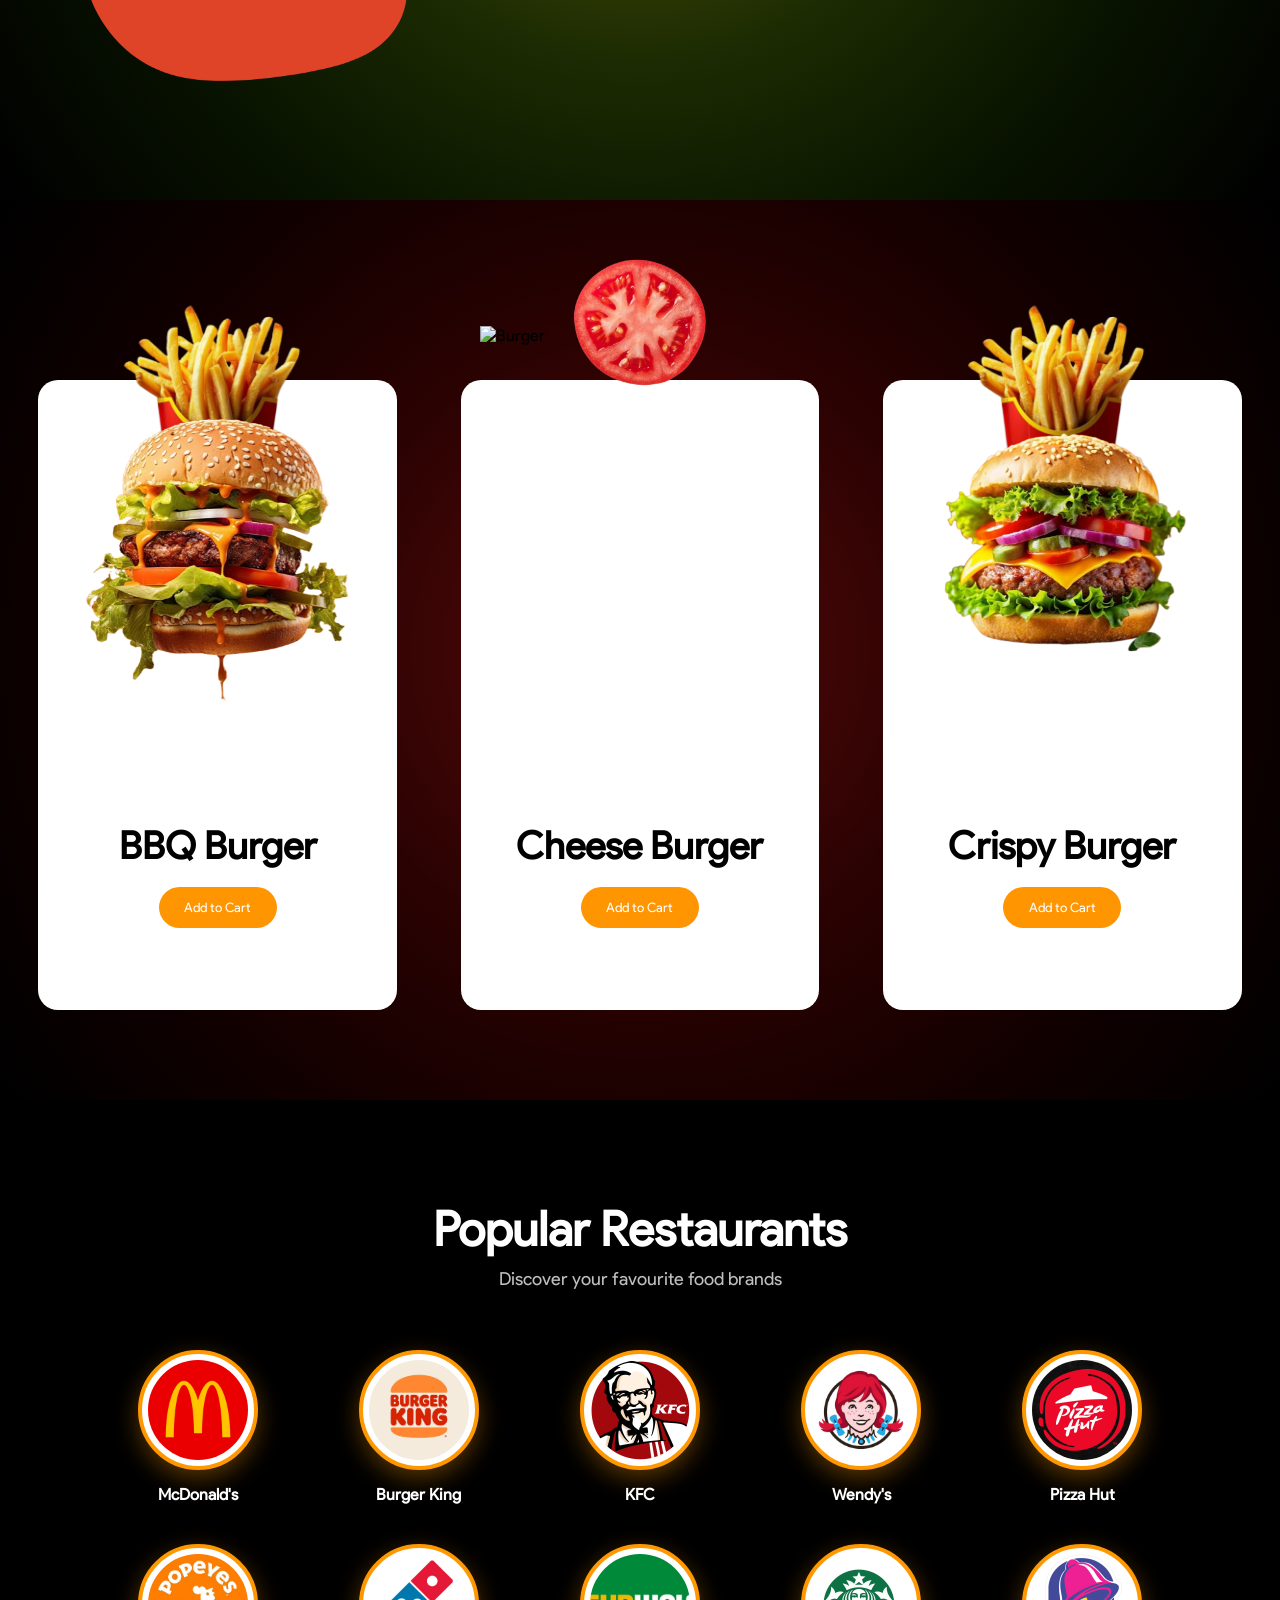
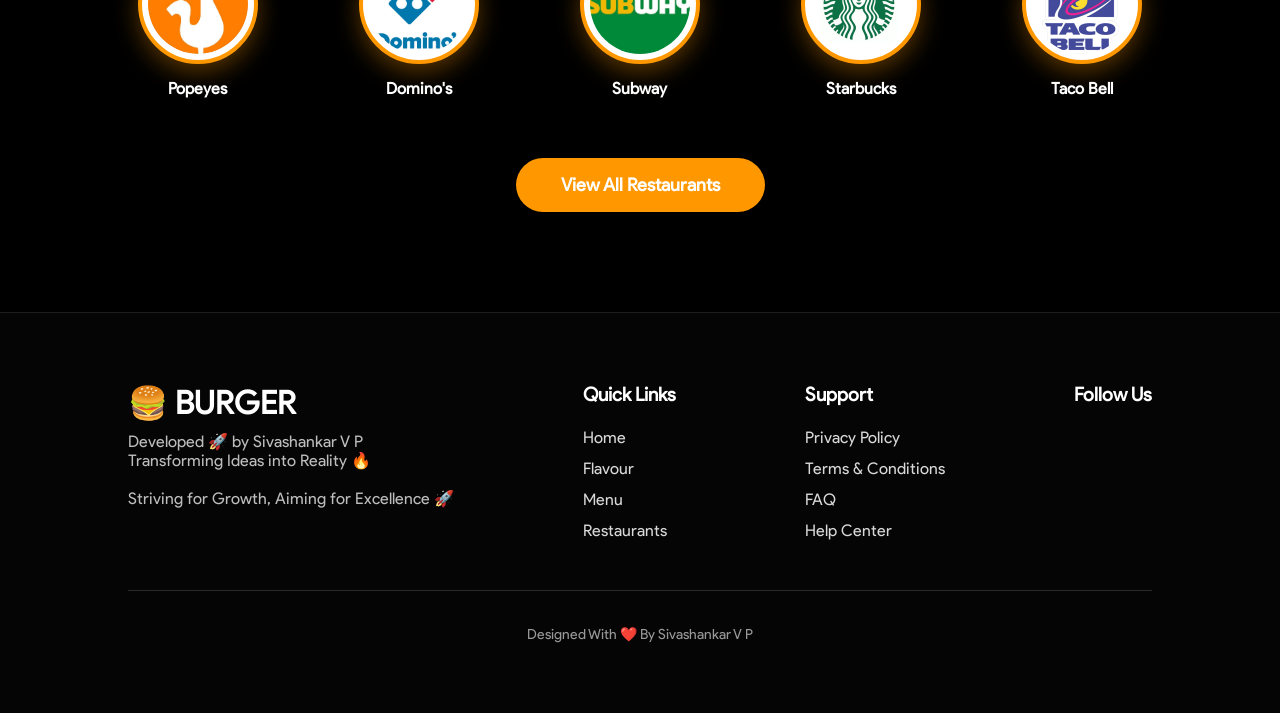
==== commit f1089cf1: "Update project files, refactor package structure to com.cravego, and add .gitignore" ====
--- a/burger/index.html
+++ b/burger/index.html
@@ -7,25 +7,25 @@
 
     <!-- SEO Meta Tags -->
     <meta name="description"
-        content="Foodie - Premium Burger, Pizza & Drinks Delivery. Craving delicious food? Order premium burgers, pizza, and drinks from Foodie. Experience fast delivery and ultimate taste.">
+        content="CraveGo - Premium Burger, Pizza & Drinks Delivery. Craving delicious food? Order premium burgers, pizza, and drinks from CraveGo. Experience fast delivery and ultimate taste.">
     <meta name="keywords"
-        content="foodie, burger delivery, online pizza order, drinks delivery, fast food, popular restaurants, Sivashankar V P">
+        content="cravego, burger delivery, online pizza order, drinks delivery, fast food, popular restaurants, Sivashankar V P">
     <meta name="author" content="Sivashankar V P">
 
     <!-- Open Graph / Facebook -->
     <meta property="og:type" content="website">
-    <meta property="og:url" content="https://sivashankar-vp.github.io/Foodie/">
-    <meta property="og:title" content="Foodie - Premium Burger, Pizza & Drinks Delivery">
+    <meta property="og:url" content="https://sivashankar-vp.github.io/CraveGo/">
+    <meta property="og:title" content="CraveGo - Premium Burger, Pizza & Drinks Delivery">
     <meta property="og:description"
-        content="Craving delicious food? Order premium burgers, pizza, and drinks from Foodie. Experience fast delivery, amazing themes, and ultimate taste.">
+        content="Craving delicious food? Order premium burgers, pizza, and drinks from CraveGo. Experience fast delivery, amazing themes, and ultimate taste.">
     <meta property="og:image" content="Assets/burger.png">
 
     <!-- Twitter -->
     <meta property="twitter:card" content="summary_large_image">
-    <meta property="twitter:url" content="https://sivashankar-vp.github.io/Foodie/">
-    <meta property="twitter:title" content="Foodie - Premium Burger, Pizza & Drinks Delivery">
+    <meta property="twitter:url" content="https://sivashankar-vp.github.io/CraveGo/">
+    <meta property="twitter:title" content="CraveGo - Premium Burger, Pizza & Drinks Delivery">
     <meta property="twitter:description"
-        content="Craving delicious food? Order premium burgers, pizza, and drinks from Foodie. Experience fast delivery, amazing themes, and ultimate taste.">
+        content="Craving delicious food? Order premium burgers, pizza, and drinks from CraveGo. Experience fast delivery, amazing themes, and ultimate taste.">
     <meta property="twitter:image" content="Assets/burger.png">
 
     <!-- Remix Icons -->
@@ -35,7 +35,7 @@
     <link rel="stylesheet" href="style.css">
     <link rel="stylesheet" href="chatbot.css">
 
-    <title>Foodie - Premium Burger, Pizza & Drinks Delivery</title>
+    <title>CraveGo - Premium Burger, Pizza & Drinks Delivery</title>
 </head>
 
 <body>
@@ -52,7 +52,7 @@
                     <div class="layer bottom-bun"></div>
                 </div>
             </div>
-            <h2>Foodie</h2>
+            <h2>CraveGo</h2>
             <p>Preparing your premium experience...</p>
         </div>
     </div>
@@ -79,7 +79,7 @@
         <!-- ================= NAVBAR ================= -->
         <nav>
 
-            <a href="#" class="logo">🍔 Foodie</a>
+            <a href="#" class="logo">🍔 CraveGo</a>
 
             <div class="cntr-nav">
 
--- a/burger/chatbot.css
+++ b/burger/chatbot.css
@@ -1,4 +1,4 @@
-/* Foodie Glassmorphic Chatbot Styles */
+/* CraveGo Glassmorphic Chatbot Styles */
 .chatbot-launcher {
     position: fixed;
     bottom: 30px;
